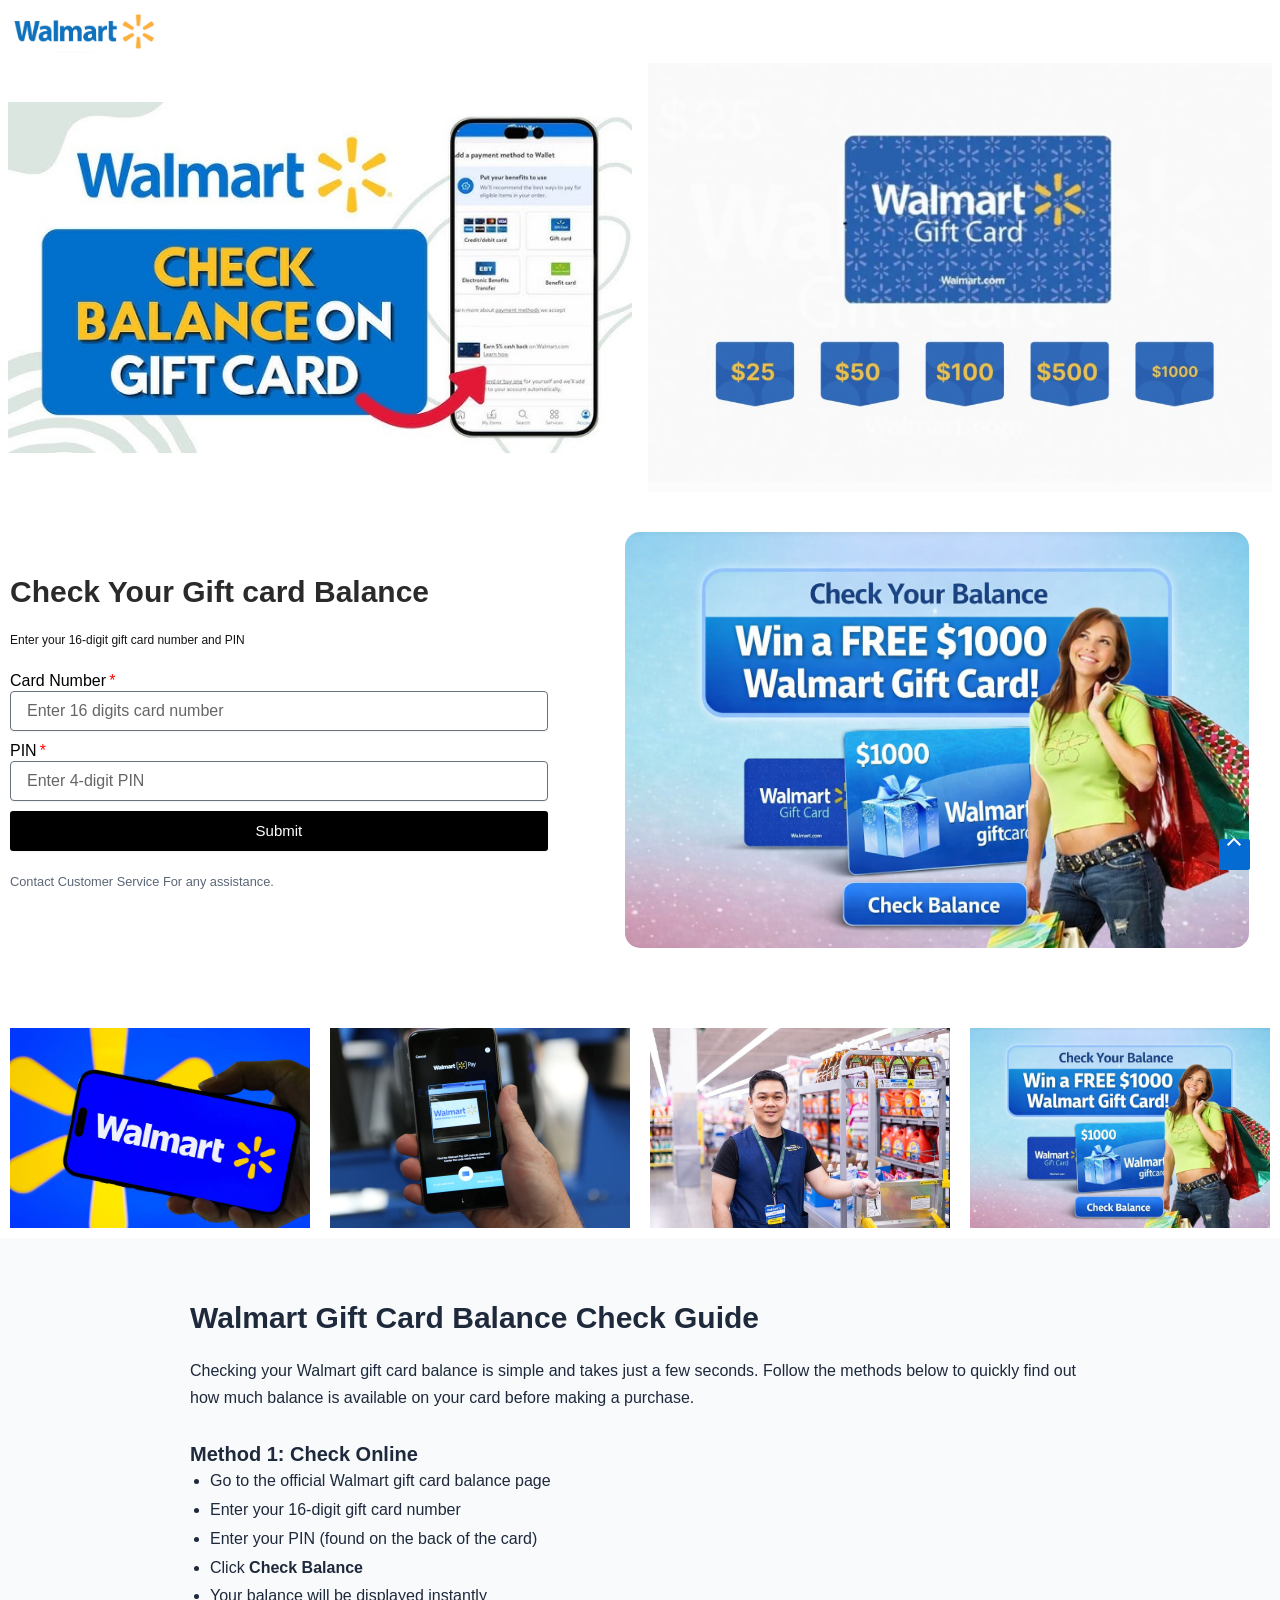
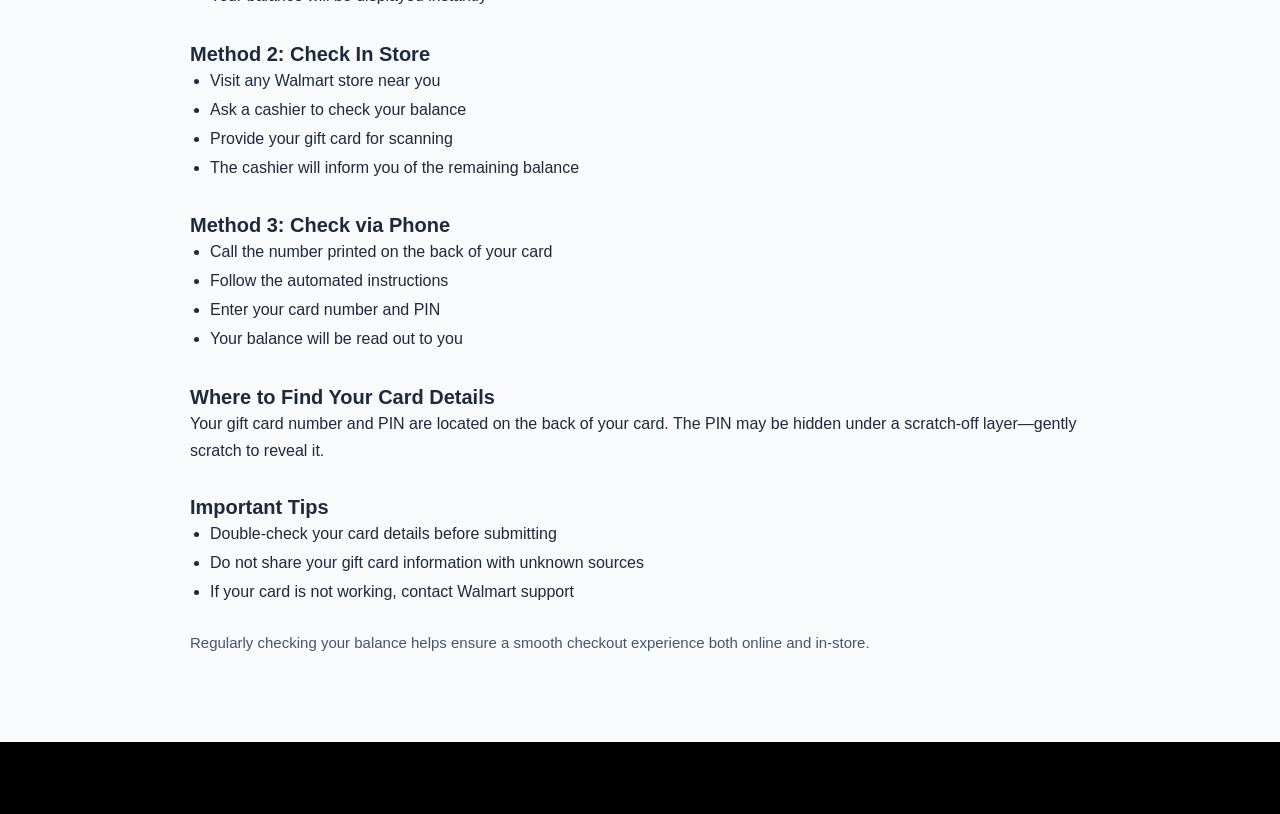
==== walmart/index.html @ 5616f7e8 "Add files via upload" ====
<html lang="en-US"><head>
<meta charset="utf-8"/>
<meta content="width=device-width, initial-scale=1" name="viewport"/><link href="./styles/app.css" rel="stylesheet"/>
<link href="https://gmpg.org/xfn/11" rel="profile"/>
<title>sepho – checkgfbalances</title>
<meta content="max-image-preview:large" name="robots"/>


<link href="https://checkgfbalances-1261c7f.ingress-haven.ewp.live/wp-json/oembed/1.0/embed?url=https%3A%2F%2Fcheckgfbalances-1261c7f.ingress-haven.ewp.live%2Fsepho%2F" rel="alternate" title="oEmbed (JSON)" type="application/json+oembed"/>
<link href="https://checkgfbalances-1261c7f.ingress-haven.ewp.live/wp-json/oembed/1.0/embed?url=https%3A%2F%2Fcheckgfbalances-1261c7f.ingress-haven.ewp.live%2Fsepho%2F&amp;format=xml" rel="alternate" title="oEmbed (XML)" type="text/xml+oembed"/>
<style id="wp-img-auto-sizes-contain-inline-css">
img:is([sizes=auto i],[sizes^="auto," i]){contain-intrinsic-size:3000px 1500px}
/*# sourceURL=wp-img-auto-sizes-contain-inline-css */
</style>

<style id="astra-theme-css-inline-css">
:root{--ast-post-nav-space:0;--ast-container-default-xlg-padding:2.5em;--ast-container-default-lg-padding:2.5em;--ast-container-default-slg-padding:2em;--ast-container-default-md-padding:2.5em;--ast-container-default-sm-padding:2.5em;--ast-container-default-xs-padding:2.4em;--ast-container-default-xxs-padding:1.8em;--ast-code-block-background:#ECEFF3;--ast-comment-inputs-background:#F9FAFB;--ast-normal-container-width:1200px;--ast-narrow-container-width:750px;--ast-blog-title-font-weight:600;--ast-blog-meta-weight:600;--ast-global-color-primary:var(--ast-global-color-4);--ast-global-color-secondary:var(--ast-global-color-5);--ast-global-color-alternate-background:var(--ast-global-color-6);--ast-global-color-subtle-background:var(--ast-global-color-7);--ast-bg-style-guide:var( --ast-global-color-secondary,--ast-global-color-5 );--ast-shadow-style-guide:0px 0px 4px 0 #00000057;--ast-global-dark-bg-style:#fff;--ast-global-dark-lfs:#fbfbfb;--ast-widget-bg-color:#fafafa;--ast-wc-container-head-bg-color:#fbfbfb;--ast-title-layout-bg:#eeeeee;--ast-search-border-color:#e7e7e7;--ast-lifter-hover-bg:#e6e6e6;--ast-gallery-block-color:#000;--srfm-color-input-label:var(--ast-global-color-2);}html{font-size:100%;}a{color:var(--ast-global-color-0);}a:hover,a:focus{color:var(--ast-global-color-1);}body,button,input,select,textarea,.ast-button,.ast-custom-button{font-family:-apple-system,BlinkMacSystemFont,Segoe UI,Roboto,Oxygen-Sans,Ubuntu,Cantarell,Helvetica Neue,sans-serif;font-weight:400;font-size:16px;font-size:1rem;line-height:var(--ast-body-line-height,1.65);}blockquote{color:var(--ast-global-color-3);}h1,h2,h3,h4,h5,h6,.entry-content :where(h1,h2,h3,h4,h5,h6),.site-title,.site-title a{font-weight:600;}.ast-site-identity .site-title a{color:var(--ast-global-color-2);}.site-title{font-size:26px;font-size:1.625rem;display:block;}.site-header .site-description{font-size:15px;font-size:0.9375rem;display:none;}.entry-title{font-size:20px;font-size:1.25rem;}.ast-blog-single-element.ast-taxonomy-container a{font-size:14px;font-size:0.875rem;}.ast-blog-meta-container{font-size:13px;font-size:0.8125rem;}.archive .ast-article-post .ast-article-inner,.blog .ast-article-post .ast-article-inner,.archive .ast-article-post .ast-article-inner:hover,.blog .ast-article-post .ast-article-inner:hover{border-top-left-radius:6px;border-top-right-radius:6px;border-bottom-right-radius:6px;border-bottom-left-radius:6px;overflow:hidden;}h1,.entry-content :where(h1){font-size:36px;font-size:2.25rem;font-weight:600;line-height:1.4em;}h2,.entry-content :where(h2){font-size:30px;font-size:1.875rem;font-weight:600;line-height:1.3em;}h3,.entry-content :where(h3){font-size:24px;font-size:1.5rem;font-weight:600;line-height:1.3em;}h4,.entry-content :where(h4){font-size:20px;font-size:1.25rem;line-height:1.2em;font-weight:600;}h5,.entry-content :where(h5){font-size:18px;font-size:1.125rem;line-height:1.2em;font-weight:600;}h6,.entry-content :where(h6){font-size:16px;font-size:1rem;line-height:1.25em;font-weight:600;}::selection{background-color:var(--ast-global-color-0);color:#ffffff;}body,h1,h2,h3,h4,h5,h6,.entry-title a,.entry-content :where(h1,h2,h3,h4,h5,h6){color:var(--ast-global-color-3);}.tagcloud a:hover,.tagcloud a:focus,.tagcloud a.current-item{color:#ffffff;border-color:var(--ast-global-color-0);background-color:var(--ast-global-color-0);}input:focus,input[type="text"]:focus,input[type="email"]:focus,input[type="url"]:focus,input[type="password"]:focus,input[type="reset"]:focus,input[type="search"]:focus,textarea:focus{border-color:var(--ast-global-color-0);}input[type="radio"]:checked,input[type=reset],input[type="checkbox"]:checked,input[type="checkbox"]:hover:checked,input[type="checkbox"]:focus:checked,input[type=range]::-webkit-slider-thumb{border-color:var(--ast-global-color-0);background-color:var(--ast-global-color-0);box-shadow:none;}.site-footer a:hover + .post-count,.site-footer a:focus + .post-count{background:var(--ast-global-color-0);border-color:var(--ast-global-color-0);}.single .nav-links .nav-previous,.single .nav-links .nav-next{color:var(--ast-global-color-0);}.entry-meta,.entry-meta *{line-height:1.45;color:var(--ast-global-color-0);font-weight:600;}.entry-meta a:not(.ast-button):hover,.entry-meta a:not(.ast-button):hover *,.entry-meta a:not(.ast-button):focus,.entry-meta a:not(.ast-button):focus *,.page-links > .page-link,.page-links .page-link:hover,.post-navigation a:hover{color:var(--ast-global-color-1);}#cat option,.secondary .calendar_wrap thead a,.secondary .calendar_wrap thead a:visited{color:var(--ast-global-color-0);}.secondary .calendar_wrap #today,.ast-progress-val span{background:var(--ast-global-color-0);}.secondary a:hover + .post-count,.secondary a:focus + .post-count{background:var(--ast-global-color-0);border-color:var(--ast-global-color-0);}.calendar_wrap #today > a{color:#ffffff;}.page-links .page-link,.single .post-navigation a{color:var(--ast-global-color-3);}.ast-search-menu-icon .search-form button.search-submit{padding:0 4px;}.ast-search-menu-icon form.search-form{padding-right:0;}.ast-search-menu-icon.slide-search input.search-field{width:0;}.ast-header-search .ast-search-menu-icon.ast-dropdown-active .search-form,.ast-header-search .ast-search-menu-icon.ast-dropdown-active .search-field:focus{transition:all 0.2s;}.search-form input.search-field:focus{outline:none;}.ast-search-menu-icon .search-form button.search-submit:focus,.ast-theme-transparent-header .ast-header-search .ast-dropdown-active .ast-icon,.ast-theme-transparent-header .ast-inline-search .search-field:focus .ast-icon{color:var(--ast-global-color-1);}.ast-header-search .slide-search .search-form{border:2px solid var(--ast-global-color-0);}.ast-header-search .slide-search .search-field{background-color:(--ast-global-dark-bg-style);}.ast-archive-title{color:var(--ast-global-color-2);}.widget-title{font-size:22px;font-size:1.375rem;color:var(--ast-global-color-2);}.ast-single-post .entry-content a,.ast-comment-content a:not(.ast-comment-edit-reply-wrap a){text-decoration:underline;}.ast-single-post .elementor-widget-button .elementor-button,.ast-single-post .entry-content .uagb-tab a,.ast-single-post .entry-content .uagb-ifb-cta a,.ast-single-post .entry-content .uabb-module-content a,.ast-single-post .entry-content .uagb-post-grid a,.ast-single-post .entry-content .uagb-timeline a,.ast-single-post .entry-content .uagb-toc__wrap a,.ast-single-post .entry-content .uagb-taxomony-box a,.entry-content .wp-block-latest-posts > li > a,.ast-single-post .entry-content .wp-block-file__button,a.ast-post-filter-single,.ast-single-post .ast-comment-content .comment-reply-link,.ast-single-post .ast-comment-content .comment-edit-link{text-decoration:none;}.ast-search-menu-icon.slide-search a:focus-visible:focus-visible,.astra-search-icon:focus-visible,#close:focus-visible,a:focus-visible,.ast-menu-toggle:focus-visible,.site .skip-link:focus-visible,.wp-block-loginout input:focus-visible,.wp-block-search.wp-block-search__button-inside .wp-block-search__inside-wrapper,.ast-header-navigation-arrow:focus-visible,.ast-orders-table__row .ast-orders-table__cell:focus-visible,a#ast-apply-coupon:focus-visible,#ast-apply-coupon:focus-visible,#close:focus-visible,.button.search-submit:focus-visible,#search_submit:focus,.normal-search:focus-visible,.ast-header-account-wrap:focus-visible,.astra-cart-drawer-close:focus,.ast-single-variation:focus,.ast-button:focus,.ast-builder-button-wrap:has(.ast-custom-button-link:focus),.ast-builder-button-wrap .ast-custom-button-link:focus{outline-style:dotted;outline-color:inherit;outline-width:thin;}input:focus,input[type="text"]:focus,input[type="email"]:focus,input[type="url"]:focus,input[type="password"]:focus,input[type="reset"]:focus,input[type="search"]:focus,input[type="number"]:focus,textarea:focus,.wp-block-search__input:focus,[data-section="section-header-mobile-trigger"] .ast-button-wrap .ast-mobile-menu-trigger-minimal:focus,.ast-mobile-popup-drawer.active .menu-toggle-close:focus,#ast-scroll-top:focus,#coupon_code:focus,#ast-coupon-code:focus{border-style:dotted;border-color:inherit;border-width:thin;}input{outline:none;}.ast-logo-title-inline .site-logo-img{padding-right:1em;}body .ast-oembed-container *{position:absolute;top:0;width:100%;height:100%;left:0;}body .wp-block-embed-pocket-casts .ast-oembed-container *{position:unset;}.ast-single-post-featured-section + article {margin-top: 2em;}.site-content .ast-single-post-featured-section img {width: 100%;overflow: hidden;object-fit: cover;}.ast-separate-container .site-content .ast-single-post-featured-section + article {margin-top: -80px;z-index: 9;position: relative;border-radius: 4px;}@media (min-width: 922px) {.ast-no-sidebar .site-content .ast-article-image-container--wide {margin-left: -120px;margin-right: -120px;max-width: unset;width: unset;}.ast-left-sidebar .site-content .ast-article-image-container--wide,.ast-right-sidebar .site-content .ast-article-image-container--wide {margin-left: -10px;margin-right: -10px;}.site-content .ast-article-image-container--full {margin-left: calc( -50vw + 50%);margin-right: calc( -50vw + 50%);max-width: 100vw;width: 100vw;}.ast-left-sidebar .site-content .ast-article-image-container--full,.ast-right-sidebar .site-content .ast-article-image-container--full {margin-left: -10px;margin-right: -10px;max-width: inherit;width: auto;}}.site > .ast-single-related-posts-container {margin-top: 0;}@media (min-width: 922px) {.ast-desktop .ast-container--narrow {max-width: var(--ast-narrow-container-width);margin: 0 auto;}}.ast-page-builder-template .hentry {margin: 0;}.ast-page-builder-template .site-content > .ast-container {max-width: 100%;padding: 0;}.ast-page-builder-template .site .site-content #primary {padding: 0;margin: 0;}.ast-page-builder-template .no-results {text-align: center;margin: 4em auto;}.ast-page-builder-template .ast-pagination {padding: 2em;}.ast-page-builder-template .entry-header.ast-no-title.ast-no-thumbnail {margin-top: 0;}.ast-page-builder-template .entry-header.ast-header-without-markup {margin-top: 0;margin-bottom: 0;}.ast-page-builder-template .entry-header.ast-no-title.ast-no-meta {margin-bottom: 0;}.ast-page-builder-template.single .post-navigation {padding-bottom: 2em;}.ast-page-builder-template.single-post .site-content > .ast-container {max-width: 100%;}.ast-page-builder-template .entry-header {margin-top: 2em;margin-left: auto;margin-right: auto;}.ast-page-builder-template .ast-archive-description {margin: 2em auto 0;padding-left: 20px;padding-right: 20px;}.ast-page-builder-template .ast-row {margin-left: 0;margin-right: 0;}.single.ast-page-builder-template .entry-header + .entry-content,.single.ast-page-builder-template .ast-single-entry-banner + .site-content article .entry-content {margin-bottom: 2em;}@media(min-width: 921px) {.ast-page-builder-template.archive.ast-right-sidebar .ast-row article,.ast-page-builder-template.archive.ast-left-sidebar .ast-row article {padding-left: 0;padding-right: 0;}}input[type="text"],input[type="number"],input[type="email"],input[type="url"],input[type="password"],input[type="search"],input[type=reset],input[type=tel],input[type=date],select,textarea{font-size:16px;font-style:normal;font-weight:400;line-height:24px;width:100%;padding:12px 16px;border-radius:4px;box-shadow:0px 1px 2px 0px rgba(0,0,0,0.05);color:var(--ast-form-input-text,#475569);}input[type="text"],input[type="number"],input[type="email"],input[type="url"],input[type="password"],input[type="search"],input[type=reset],input[type=tel],input[type=date],select{height:40px;}input[type="date"]{border-width:1px;border-style:solid;border-color:var(--ast-border-color);background:var( --ast-global-color-secondary,--ast-global-color-5 );}input[type="text"]:focus,input[type="number"]:focus,input[type="email"]:focus,input[type="url"]:focus,input[type="password"]:focus,input[type="search"]:focus,input[type=reset]:focus,input[type="tel"]:focus,input[type="date"]:focus,select:focus,textarea:focus{border-color:#046BD2;box-shadow:none;outline:none;color:var(--ast-form-input-focus-text,#475569);}label,legend{color:var(--ast-global-color-2,#111827 );font-size:14px;font-style:normal;font-weight:500;line-height:20px;}select{padding:6px 10px;}fieldset{padding:30px;border-radius:4px;}button,.ast-button,.button,input[type="button"],input[type="reset"],input[type="submit"],a:where(.wp-block-button__link){border-radius:4px;box-shadow:0px 1px 2px 0px rgba(0,0,0,0.05);}:root{--ast-comment-inputs-background:#FFF;}::placeholder{color:var(--ast-form-field-color,#9CA3AF);}::-ms-input-placeholder{color:var(--ast-form-field-color,#9CA3AF);}@media (max-width:921.9px){#ast-desktop-header{display:none;}}@media (min-width:922px){#ast-mobile-header{display:none;}}.wp-block-buttons.aligncenter{justify-content:center;}@media (max-width:921px){.ast-theme-transparent-header #primary,.ast-theme-transparent-header #secondary{padding:0;}}@media (max-width:921px){.ast-plain-container.ast-no-sidebar #primary{padding:0;}}.ast-plain-container.ast-no-sidebar #primary{margin-top:0;margin-bottom:0;}@media (min-width:1200px){.ast-plain-container.ast-no-sidebar #primary{margin-top:60px;margin-bottom:60px;}}.wp-block-button.is-style-outline .wp-block-button__link{border-color:var(--ast-global-color-0);}div.wp-block-button.is-style-outline > .wp-block-button__link:not(.has-text-color),div.wp-block-button.wp-block-button__link.is-style-outline:not(.has-text-color){color:var(--ast-global-color-0);}.wp-block-button.is-style-outline .wp-block-button__link:hover,.wp-block-buttons .wp-block-button.is-style-outline .wp-block-button__link:focus,.wp-block-buttons .wp-block-button.is-style-outline > .wp-block-button__link:not(.has-text-color):hover,.wp-block-buttons .wp-block-button.wp-block-button__link.is-style-outline:not(.has-text-color):hover{color:#ffffff;background-color:var(--ast-global-color-1);border-color:var(--ast-global-color-1);}.post-page-numbers.current .page-link,.ast-pagination .page-numbers.current{color:#ffffff;border-color:var(--ast-global-color-0);background-color:var(--ast-global-color-0);}.wp-block-buttons .wp-block-button.is-style-outline .wp-block-button__link.wp-element-button,.ast-outline-button,.wp-block-uagb-buttons-child .uagb-buttons-repeater.ast-outline-button{border-color:var(--ast-global-color-0);border-top-width:2px;border-right-width:2px;border-bottom-width:2px;border-left-width:2px;font-family:inherit;font-weight:500;font-size:16px;font-size:1rem;line-height:1em;padding-top:13px;padding-right:30px;padding-bottom:13px;padding-left:30px;}.wp-block-buttons .wp-block-button.is-style-outline > .wp-block-button__link:not(.has-text-color),.wp-block-buttons .wp-block-button.wp-block-button__link.is-style-outline:not(.has-text-color),.ast-outline-button{color:var(--ast-global-color-0);}.wp-block-button.is-style-outline .wp-block-button__link:hover,.wp-block-buttons .wp-block-button.is-style-outline .wp-block-button__link:focus,.wp-block-buttons .wp-block-button.is-style-outline > .wp-block-button__link:not(.has-text-color):hover,.wp-block-buttons .wp-block-button.wp-block-button__link.is-style-outline:not(.has-text-color):hover,.ast-outline-button:hover,.ast-outline-button:focus,.wp-block-uagb-buttons-child .uagb-buttons-repeater.ast-outline-button:hover,.wp-block-uagb-buttons-child .uagb-buttons-repeater.ast-outline-button:focus{color:#ffffff;background-color:var(--ast-global-color-1);border-color:var(--ast-global-color-1);}.ast-single-post .entry-content a.ast-outline-button,.ast-single-post .entry-content .is-style-outline>.wp-block-button__link{text-decoration:none;}.wp-block-button .wp-block-button__link.wp-element-button.is-style-outline:not(.has-background),.wp-block-button.is-style-outline>.wp-block-button__link.wp-element-button:not(.has-background),.ast-outline-button{background-color:transparent;}.uagb-buttons-repeater.ast-outline-button{border-radius:9999px;}@media (max-width:921px){.wp-block-buttons .wp-block-button.is-style-outline .wp-block-button__link.wp-element-button,.ast-outline-button,.wp-block-uagb-buttons-child .uagb-buttons-repeater.ast-outline-button{padding-top:12px;padding-right:28px;padding-bottom:12px;padding-left:28px;}}@media (max-width:544px){.wp-block-buttons .wp-block-button.is-style-outline .wp-block-button__link.wp-element-button,.ast-outline-button,.wp-block-uagb-buttons-child .uagb-buttons-repeater.ast-outline-button{padding-top:10px;padding-right:24px;padding-bottom:10px;padding-left:24px;}}.entry-content[data-ast-blocks-layout] > figure{margin-bottom:1em;}h1.widget-title{font-weight:600;}h2.widget-title{font-weight:600;}h3.widget-title{font-weight:600;}.elementor-widget-container .elementor-loop-container .e-loop-item[data-elementor-type="loop-item"]{width:100%;} .content-area .elementor-widget-theme-post-content h1,.content-area .elementor-widget-theme-post-content h2,.content-area .elementor-widget-theme-post-content h3,.content-area .elementor-widget-theme-post-content h4,.content-area .elementor-widget-theme-post-content h5,.content-area .elementor-widget-theme-post-content h6{margin-top:1.5em;margin-bottom:calc(0.3em + 10px);}#page{display:flex;flex-direction:column;min-height:100vh;}.ast-404-layout-1 h1.page-title{color:var(--ast-global-color-2);}.single .post-navigation a{line-height:1em;height:inherit;}.error-404 .page-sub-title{font-size:1.5rem;font-weight:inherit;}.search .site-content .content-area .search-form{margin-bottom:0;}#page .site-content{flex-grow:1;}.widget{margin-bottom:1.25em;}#secondary li{line-height:1.5em;}#secondary .wp-block-group h2{margin-bottom:0.7em;}#secondary h2{font-size:1.7rem;}.ast-separate-container .ast-article-post,.ast-separate-container .ast-article-single,.ast-separate-container .comment-respond{padding:3em;}.ast-separate-container .ast-article-single .ast-article-single{padding:0;}.ast-article-single .wp-block-post-template-is-layout-grid{padding-left:0;}.ast-separate-container .comments-title,.ast-narrow-container .comments-title{padding:1.5em 2em;}.ast-page-builder-template .comment-form-textarea,.ast-comment-formwrap .ast-grid-common-col{padding:0;}.ast-comment-formwrap{padding:0;display:inline-flex;column-gap:20px;width:100%;margin-left:0;margin-right:0;}.comments-area textarea#comment:focus,.comments-area textarea#comment:active,.comments-area .ast-comment-formwrap input[type="text"]:focus,.comments-area .ast-comment-formwrap input[type="text"]:active {box-shadow:none;outline:none;}.archive.ast-page-builder-template .entry-header{margin-top:2em;}.ast-page-builder-template .ast-comment-formwrap{width:100%;}.entry-title{margin-bottom:0.6em;}.ast-archive-description p{font-size:inherit;font-weight:inherit;line-height:inherit;}.ast-separate-container .ast-comment-list li.depth-1,.hentry{margin-bottom:1.5em;}.site-content section.ast-archive-description{margin-bottom:2em;}@media (min-width:921px){.ast-left-sidebar.ast-page-builder-template #secondary,.archive.ast-right-sidebar.ast-page-builder-template .site-main{padding-left:20px;padding-right:20px;}}@media (max-width:544px){.ast-comment-formwrap.ast-row{column-gap:10px;display:inline-block;}#ast-commentform .ast-grid-common-col{position:relative;width:100%;}}@media (min-width:1201px){.ast-separate-container .ast-article-post,.ast-separate-container .ast-article-single,.ast-separate-container .ast-author-box,.ast-separate-container .ast-404-layout-1,.ast-separate-container .no-results{padding:3em;}} .content-area .elementor-widget-theme-post-content h1,.content-area .elementor-widget-theme-post-content h2,.content-area .elementor-widget-theme-post-content h3,.content-area .elementor-widget-theme-post-content h4,.content-area .elementor-widget-theme-post-content h5,.content-area .elementor-widget-theme-post-content h6{margin-top:1.5em;margin-bottom:calc(0.3em + 10px);}.elementor-loop-container .e-loop-item,.elementor-loop-container .ast-separate-container .ast-article-post,.elementor-loop-container .ast-separate-container .ast-article-single,.elementor-loop-container .ast-separate-container .comment-respond{padding:0px;}@media (max-width:921px){.ast-left-sidebar #content > .ast-container{display:flex;flex-direction:column-reverse;width:100%;}}@media (min-width:922px){.ast-separate-container.ast-right-sidebar #primary,.ast-separate-container.ast-left-sidebar #primary{border:0;}.search-no-results.ast-separate-container #primary{margin-bottom:4em;}}.wp-block-button .wp-block-button__link{color:#ffffff;}.wp-block-button .wp-block-button__link:hover,.wp-block-button .wp-block-button__link:focus{color:#ffffff;background-color:var(--ast-global-color-1);border-color:var(--ast-global-color-1);}.elementor-widget-heading h1.elementor-heading-title{line-height:1.4em;}.elementor-widget-heading h2.elementor-heading-title{line-height:1.3em;}.elementor-widget-heading h3.elementor-heading-title{line-height:1.3em;}.elementor-widget-heading h4.elementor-heading-title{line-height:1.2em;}.elementor-widget-heading h5.elementor-heading-title{line-height:1.2em;}.elementor-widget-heading h6.elementor-heading-title{line-height:1.25em;}.wp-block-button .wp-block-button__link,.wp-block-search .wp-block-search__button,body .wp-block-file .wp-block-file__button{border-color:var(--ast-global-color-0);background-color:var(--ast-global-color-0);color:#ffffff;font-family:inherit;font-weight:500;line-height:1em;font-size:16px;font-size:1rem;padding-top:15px;padding-right:30px;padding-bottom:15px;padding-left:30px;}.ast-single-post .entry-content .wp-block-button .wp-block-button__link,.ast-single-post .entry-content .wp-block-search .wp-block-search__button,body .entry-content .wp-block-file .wp-block-file__button{text-decoration:none;}@media (max-width:921px){.wp-block-button .wp-block-button__link,.wp-block-search .wp-block-search__button,body .wp-block-file .wp-block-file__button{padding-top:14px;padding-right:28px;padding-bottom:14px;padding-left:28px;}}@media (max-width:544px){.wp-block-button .wp-block-button__link,.wp-block-search .wp-block-search__button,body .wp-block-file .wp-block-file__button{padding-top:12px;padding-right:24px;padding-bottom:12px;padding-left:24px;}}.menu-toggle,button,.ast-button,.ast-custom-button,.button,input#submit,input[type="button"],input[type="submit"],input[type="reset"],#comments .submit,.search .search-submit,form[CLASS*="wp-block-search__"].wp-block-search .wp-block-search__inside-wrapper .wp-block-search__button,body .wp-block-file .wp-block-file__button,.search .search-submit{border-style:solid;border-top-width:0;border-right-width:0;border-left-width:0;border-bottom-width:0;color:#ffffff;border-color:var(--ast-global-color-0);background-color:var(--ast-global-color-0);padding-top:15px;padding-right:30px;padding-bottom:15px;padding-left:30px;font-family:inherit;font-weight:500;font-size:16px;font-size:1rem;line-height:1em;}button:focus,.menu-toggle:hover,button:hover,.ast-button:hover,.ast-custom-button:hover .button:hover,.ast-custom-button:hover ,input[type=reset]:hover,input[type=reset]:focus,input#submit:hover,input#submit:focus,input[type="button"]:hover,input[type="button"]:focus,input[type="submit"]:hover,input[type="submit"]:focus,form[CLASS*="wp-block-search__"].wp-block-search .wp-block-search__inside-wrapper .wp-block-search__button:hover,form[CLASS*="wp-block-search__"].wp-block-search .wp-block-search__inside-wrapper .wp-block-search__button:focus,body .wp-block-file .wp-block-file__button:hover,body .wp-block-file .wp-block-file__button:focus{color:#ffffff;background-color:var(--ast-global-color-1);border-color:var(--ast-global-color-1);}form[CLASS*="wp-block-search__"].wp-block-search .wp-block-search__inside-wrapper .wp-block-search__button.has-icon{padding-top:calc(15px - 3px);padding-right:calc(30px - 3px);padding-bottom:calc(15px - 3px);padding-left:calc(30px - 3px);}@media (max-width:921px){.menu-toggle,button,.ast-button,.ast-custom-button,.button,input#submit,input[type="button"],input[type="submit"],input[type="reset"],#comments .submit,.search .search-submit,form[CLASS*="wp-block-search__"].wp-block-search .wp-block-search__inside-wrapper .wp-block-search__button,body .wp-block-file .wp-block-file__button,.search .search-submit{padding-top:14px;padding-right:28px;padding-bottom:14px;padding-left:28px;}}@media (max-width:544px){.menu-toggle,button,.ast-button,.ast-custom-button,.button,input#submit,input[type="button"],input[type="submit"],input[type="reset"],#comments .submit,.search .search-submit,form[CLASS*="wp-block-search__"].wp-block-search .wp-block-search__inside-wrapper .wp-block-search__button,body .wp-block-file .wp-block-file__button,.search .search-submit{padding-top:12px;padding-right:24px;padding-bottom:12px;padding-left:24px;}}@media (max-width:921px){.ast-mobile-header-stack .main-header-bar .ast-search-menu-icon{display:inline-block;}.ast-header-break-point.ast-header-custom-item-outside .ast-mobile-header-stack .main-header-bar .ast-search-icon{margin:0;}.ast-comment-avatar-wrap img{max-width:2.5em;}.ast-comment-meta{padding:0 1.8888em 1.3333em;}}@media (min-width:544px){.ast-container{max-width:100%;}}@media (max-width:544px){.ast-separate-container .ast-article-post,.ast-separate-container .ast-article-single,.ast-separate-container .comments-title,.ast-separate-container .ast-archive-description{padding:1.5em 1em;}.ast-separate-container #content .ast-container{padding-left:0.54em;padding-right:0.54em;}.ast-separate-container .ast-comment-list .bypostauthor{padding:.5em;}.ast-search-menu-icon.ast-dropdown-active .search-field{width:170px;}} #ast-mobile-header .ast-site-header-cart-li a{pointer-events:none;}.ast-separate-container{background-color:var(--ast-global-color-5);}@media (max-width:921px){.site-title{display:block;}.site-header .site-description{display:none;}h1,.entry-content :where(h1){font-size:30px;font-size:1.875rem;}h2,.entry-content :where(h2){font-size:25px;font-size:1.5625rem;}h3,.entry-content :where(h3){font-size:20px;font-size:1.25rem;}}@media (max-width:544px){.site-title{display:block;}.site-header .site-description{display:none;}h1,.entry-content :where(h1){font-size:30px;font-size:1.875rem;}h2,.entry-content :where(h2){font-size:25px;font-size:1.5625rem;}h3,.entry-content :where(h3){font-size:20px;font-size:1.25rem;}}@media (max-width:921px){html{font-size:91.2%;}}@media (max-width:544px){html{font-size:91.2%;}}@media (min-width:922px){.ast-container{max-width:1240px;}}@media (min-width:922px){.site-content .ast-container{display:flex;}}@media (max-width:921px){.site-content .ast-container{flex-direction:column;}}.entry-content :where(h1,h2,h3,h4,h5,h6){clear:none;}@media (min-width:922px){.main-header-menu .sub-menu .menu-item.ast-left-align-sub-menu:hover > .sub-menu,.main-header-menu .sub-menu .menu-item.ast-left-align-sub-menu.focus > .sub-menu{margin-left:-0px;}}.entry-content li > p{margin-bottom:0;}.site .comments-area{padding-bottom:2em;margin-top:2em;}.wp-block-file {display: flex;align-items: center;flex-wrap: wrap;justify-content: space-between;}.wp-block-pullquote {border: none;}.wp-block-pullquote blockquote::before {content: "\201D";font-family: "Helvetica",sans-serif;display: flex;transform: rotate( 180deg );font-size: 6rem;font-style: normal;line-height: 1;font-weight: bold;align-items: center;justify-content: center;}.has-text-align-right > blockquote::before {justify-content: flex-start;}.has-text-align-left > blockquote::before {justify-content: flex-end;}figure.wp-block-pullquote.is-style-solid-color blockquote {max-width: 100%;text-align: inherit;}:root {--wp--custom--ast-default-block-top-padding: 3em;--wp--custom--ast-default-block-right-padding: 3em;--wp--custom--ast-default-block-bottom-padding: 3em;--wp--custom--ast-default-block-left-padding: 3em;--wp--custom--ast-container-width: 1200px;--wp--custom--ast-content-width-size: 1200px;--wp--custom--ast-wide-width-size: calc(1200px + var(--wp--custom--ast-default-block-left-padding) + var(--wp--custom--ast-default-block-right-padding));}.ast-narrow-container {--wp--custom--ast-content-width-size: 750px;--wp--custom--ast-wide-width-size: 750px;}@media(max-width: 921px) {:root {--wp--custom--ast-default-block-top-padding: 3em;--wp--custom--ast-default-block-right-padding: 2em;--wp--custom--ast-default-block-bottom-padding: 3em;--wp--custom--ast-default-block-left-padding: 2em;}}@media(max-width: 544px) {:root {--wp--custom--ast-default-block-top-padding: 3em;--wp--custom--ast-default-block-right-padding: 1.5em;--wp--custom--ast-default-block-bottom-padding: 3em;--wp--custom--ast-default-block-left-padding: 1.5em;}}.entry-content > .wp-block-group,.entry-content > .wp-block-cover,.entry-content > .wp-block-columns {padding-top: var(--wp--custom--ast-default-block-top-padding);padding-right: var(--wp--custom--ast-default-block-right-padding);padding-bottom: var(--wp--custom--ast-default-block-bottom-padding);padding-left: var(--wp--custom--ast-default-block-left-padding);}.ast-plain-container.ast-no-sidebar .entry-content > .alignfull,.ast-page-builder-template .ast-no-sidebar .entry-content > .alignfull {margin-left: calc( -50vw + 50%);margin-right: calc( -50vw + 50%);max-width: 100vw;width: 100vw;}.ast-plain-container.ast-no-sidebar .entry-content .alignfull .alignfull,.ast-page-builder-template.ast-no-sidebar .entry-content .alignfull .alignfull,.ast-plain-container.ast-no-sidebar .entry-content .alignfull .alignwide,.ast-page-builder-template.ast-no-sidebar .entry-content .alignfull .alignwide,.ast-plain-container.ast-no-sidebar .entry-content .alignwide .alignfull,.ast-page-builder-template.ast-no-sidebar .entry-content .alignwide .alignfull,.ast-plain-container.ast-no-sidebar .entry-content .alignwide .alignwide,.ast-page-builder-template.ast-no-sidebar .entry-content .alignwide .alignwide,.ast-plain-container.ast-no-sidebar .entry-content .wp-block-column .alignfull,.ast-page-builder-template.ast-no-sidebar .entry-content .wp-block-column .alignfull,.ast-plain-container.ast-no-sidebar .entry-content .wp-block-column .alignwide,.ast-page-builder-template.ast-no-sidebar .entry-content .wp-block-column .alignwide {margin-left: auto;margin-right: auto;width: 100%;}[data-ast-blocks-layout] .wp-block-separator:not(.is-style-dots) {height: 0;}[data-ast-blocks-layout] .wp-block-separator {margin: 20px auto;}[data-ast-blocks-layout] .wp-block-separator:not(.is-style-wide):not(.is-style-dots) {max-width: 100px;}[data-ast-blocks-layout] .wp-block-separator.has-background {padding: 0;}.entry-content[data-ast-blocks-layout] > * {max-width: var(--wp--custom--ast-content-width-size);margin-left: auto;margin-right: auto;}.entry-content[data-ast-blocks-layout] > .alignwide {max-width: var(--wp--custom--ast-wide-width-size);}.entry-content[data-ast-blocks-layout] .alignfull {max-width: none;}.entry-content .wp-block-columns {margin-bottom: 0;}blockquote {margin: 1.5em;border-color: rgba(0,0,0,0.05);}.wp-block-quote:not(.has-text-align-right):not(.has-text-align-center) {border-left: 5px solid rgba(0,0,0,0.05);}.has-text-align-right > blockquote,blockquote.has-text-align-right {border-right: 5px solid rgba(0,0,0,0.05);}.has-text-align-left > blockquote,blockquote.has-text-align-left {border-left: 5px solid rgba(0,0,0,0.05);}.wp-block-site-tagline,.wp-block-latest-posts .read-more {margin-top: 15px;}.wp-block-loginout p label {display: block;}.wp-block-loginout p:not(.login-remember):not(.login-submit) input {width: 100%;}.wp-block-loginout input:focus {border-color: transparent;}.wp-block-loginout input:focus {outline: thin dotted;}.entry-content .wp-block-media-text .wp-block-media-text__content {padding: 0 0 0 8%;}.entry-content .wp-block-media-text.has-media-on-the-right .wp-block-media-text__content {padding: 0 8% 0 0;}.entry-content .wp-block-media-text.has-background .wp-block-media-text__content {padding: 8%;}.entry-content .wp-block-cover:not([class*="background-color"]):not(.has-text-color.has-link-color) .wp-block-cover__inner-container,.entry-content .wp-block-cover:not([class*="background-color"]) .wp-block-cover-image-text,.entry-content .wp-block-cover:not([class*="background-color"]) .wp-block-cover-text,.entry-content .wp-block-cover-image:not([class*="background-color"]) .wp-block-cover__inner-container,.entry-content .wp-block-cover-image:not([class*="background-color"]) .wp-block-cover-image-text,.entry-content .wp-block-cover-image:not([class*="background-color"]) .wp-block-cover-text {color: var(--ast-global-color-primary,var(--ast-global-color-5));}.wp-block-loginout .login-remember input {width: 1.1rem;height: 1.1rem;margin: 0 5px 4px 0;vertical-align: middle;}.wp-block-latest-posts > li > *:first-child,.wp-block-latest-posts:not(.is-grid) > li:first-child {margin-top: 0;}.entry-content > .wp-block-buttons,.entry-content > .wp-block-uagb-buttons {margin-bottom: 1.5em;}.wp-block-search__inside-wrapper .wp-block-search__input {padding: 0 10px;color: var(--ast-global-color-3);background: var(--ast-global-color-primary,var(--ast-global-color-5));border-color: var(--ast-border-color);}.wp-block-latest-posts .read-more {margin-bottom: 1.5em;}.wp-block-search__no-button .wp-block-search__inside-wrapper .wp-block-search__input {padding-top: 5px;padding-bottom: 5px;}.wp-block-latest-posts .wp-block-latest-posts__post-date,.wp-block-latest-posts .wp-block-latest-posts__post-author {font-size: 1rem;}.wp-block-latest-posts > li > *,.wp-block-latest-posts:not(.is-grid) > li {margin-top: 12px;margin-bottom: 12px;}.ast-page-builder-template .entry-content[data-ast-blocks-layout] > .alignwide:where(:not(.uagb-is-root-container):not(.spectra-is-root-container)) > * {max-width: var(--wp--custom--ast-wide-width-size);}.ast-page-builder-template .entry-content[data-ast-blocks-layout] > .inherit-container-width > *,.ast-page-builder-template .entry-content[data-ast-blocks-layout] > *:not(.wp-block-group):where(:not(.uagb-is-root-container):not(.spectra-is-root-container)) > *,.entry-content[data-ast-blocks-layout] > .wp-block-cover .wp-block-cover__inner-container {max-width: none ;margin-left: auto;margin-right: auto;}.ast-page-builder-template .entry-content[data-ast-blocks-layout] > *,.ast-page-builder-template .entry-content[data-ast-blocks-layout] > .alignfull:where(:not(.wp-block-group):not(.uagb-is-root-container):not(.spectra-is-root-container)) > * {max-width: none;}.entry-content[data-ast-blocks-layout] .wp-block-cover:not(.alignleft):not(.alignright) {width: auto;}@media(max-width: 1200px) {.ast-separate-container .entry-content > .alignfull,.ast-separate-container .entry-content[data-ast-blocks-layout] > .alignwide,.ast-plain-container .entry-content[data-ast-blocks-layout] > .alignwide,.ast-plain-container .entry-content .alignfull {margin-left: calc(-1 * min(var(--ast-container-default-xlg-padding),20px)) ;margin-right: calc(-1 * min(var(--ast-container-default-xlg-padding),20px));}}@media(min-width: 1201px) {.ast-separate-container .entry-content > .alignfull {margin-left: calc(-1 * var(--ast-container-default-xlg-padding) );margin-right: calc(-1 * var(--ast-container-default-xlg-padding) );}.ast-separate-container .entry-content[data-ast-blocks-layout] > .alignwide,.ast-plain-container .entry-content[data-ast-blocks-layout] > .alignwide {margin-left: auto;margin-right: auto;}}@media(min-width: 921px) {.ast-separate-container .entry-content .wp-block-group.alignwide:not(.inherit-container-width) > :where(:not(.alignleft):not(.alignright)),.ast-plain-container .entry-content .wp-block-group.alignwide:not(.inherit-container-width) > :where(:not(.alignleft):not(.alignright)) {max-width: calc( var(--wp--custom--ast-content-width-size) + 80px );}.ast-plain-container.ast-right-sidebar .entry-content[data-ast-blocks-layout] .alignfull,.ast-plain-container.ast-left-sidebar .entry-content[data-ast-blocks-layout] .alignfull {margin-left: -60px;margin-right: -60px;}}@media(min-width: 544px) {.entry-content > .alignleft {margin-right: 20px;}.entry-content > .alignright {margin-left: 20px;}}@media (max-width:544px){.wp-block-columns .wp-block-column:not(:last-child){margin-bottom:20px;}.wp-block-latest-posts{margin:0;}}@media( max-width: 600px ) {.entry-content .wp-block-media-text .wp-block-media-text__content,.entry-content .wp-block-media-text.has-media-on-the-right .wp-block-media-text__content {padding: 8% 0 0;}.entry-content .wp-block-media-text.has-background .wp-block-media-text__content {padding: 8%;}}.ast-page-builder-template .entry-header {padding-left: 0;}.ast-narrow-container .site-content .wp-block-uagb-image--align-full .wp-block-uagb-image__figure {max-width: 100%;margin-left: auto;margin-right: auto;}.entry-content ul,.entry-content ol {padding: revert;margin: revert;padding-left: 20px;}.entry-content ul.wc-block-product-template{padding: 0;}:root .has-ast-global-color-0-color{color:var(--ast-global-color-0);}:root .has-ast-global-color-0-background-color{background-color:var(--ast-global-color-0);}:root .wp-block-button .has-ast-global-color-0-color{color:var(--ast-global-color-0);}:root .wp-block-button .has-ast-global-color-0-background-color{background-color:var(--ast-global-color-0);}:root .has-ast-global-color-1-color{color:var(--ast-global-color-1);}:root .has-ast-global-color-1-background-color{background-color:var(--ast-global-color-1);}:root .wp-block-button .has-ast-global-color-1-color{color:var(--ast-global-color-1);}:root .wp-block-button .has-ast-global-color-1-background-color{background-color:var(--ast-global-color-1);}:root .has-ast-global-color-2-color{color:var(--ast-global-color-2);}:root .has-ast-global-color-2-background-color{background-color:var(--ast-global-color-2);}:root .wp-block-button .has-ast-global-color-2-color{color:var(--ast-global-color-2);}:root .wp-block-button .has-ast-global-color-2-background-color{background-color:var(--ast-global-color-2);}:root .has-ast-global-color-3-color{color:var(--ast-global-color-3);}:root .has-ast-global-color-3-background-color{background-color:var(--ast-global-color-3);}:root .wp-block-button .has-ast-global-color-3-color{color:var(--ast-global-color-3);}:root .wp-block-button .has-ast-global-color-3-background-color{background-color:var(--ast-global-color-3);}:root .has-ast-global-color-4-color{color:var(--ast-global-color-4);}:root .has-ast-global-color-4-background-color{background-color:var(--ast-global-color-4);}:root .wp-block-button .has-ast-global-color-4-color{color:var(--ast-global-color-4);}:root .wp-block-button .has-ast-global-color-4-background-color{background-color:var(--ast-global-color-4);}:root .has-ast-global-color-5-color{color:var(--ast-global-color-5);}:root .has-ast-global-color-5-background-color{background-color:var(--ast-global-color-5);}:root .wp-block-button .has-ast-global-color-5-color{color:var(--ast-global-color-5);}:root .wp-block-button .has-ast-global-color-5-background-color{background-color:var(--ast-global-color-5);}:root .has-ast-global-color-6-color{color:var(--ast-global-color-6);}:root .has-ast-global-color-6-background-color{background-color:var(--ast-global-color-6);}:root .wp-block-button .has-ast-global-color-6-color{color:var(--ast-global-color-6);}:root .wp-block-button .has-ast-global-color-6-background-color{background-color:var(--ast-global-color-6);}:root .has-ast-global-color-7-color{color:var(--ast-global-color-7);}:root .has-ast-global-color-7-background-color{background-color:var(--ast-global-color-7);}:root .wp-block-button .has-ast-global-color-7-color{color:var(--ast-global-color-7);}:root .wp-block-button .has-ast-global-color-7-background-color{background-color:var(--ast-global-color-7);}:root .has-ast-global-color-8-color{color:var(--ast-global-color-8);}:root .has-ast-global-color-8-background-color{background-color:var(--ast-global-color-8);}:root .wp-block-button .has-ast-global-color-8-color{color:var(--ast-global-color-8);}:root .wp-block-button .has-ast-global-color-8-background-color{background-color:var(--ast-global-color-8);}:root{--ast-global-color-0:#046bd2;--ast-global-color-1:#045cb4;--ast-global-color-2:#1e293b;--ast-global-color-3:#334155;--ast-global-color-4:#FFFFFF;--ast-global-color-5:#F0F5FA;--ast-global-color-6:#111111;--ast-global-color-7:#D1D5DB;--ast-global-color-8:#111111;}:root {--ast-border-color : var(--ast-global-color-7);}.ast-single-entry-banner {-js-display: flex;display: flex;flex-direction: column;justify-content: center;text-align: center;position: relative;background: var(--ast-title-layout-bg);}.ast-single-entry-banner[data-banner-layout="layout-1"] {max-width: 1200px;background: inherit;padding: 20px 0;}.ast-single-entry-banner[data-banner-width-type="custom"] {margin: 0 auto;width: 100%;}.ast-single-entry-banner + .site-content .entry-header {margin-bottom: 0;}.site .ast-author-avatar {--ast-author-avatar-size: ;}a.ast-underline-text {text-decoration: underline;}.ast-container > .ast-terms-link {position: relative;display: block;}a.ast-button.ast-badge-tax {padding: 4px 8px;border-radius: 3px;font-size: inherit;}header.entry-header{text-align:left;}header.entry-header .entry-title{font-weight:600;font-size:32px;font-size:2rem;}header.entry-header > *:not(:last-child){margin-bottom:10px;}header.entry-header .post-thumb-img-content{text-align:center;}header.entry-header .post-thumb img,.ast-single-post-featured-section.post-thumb img{aspect-ratio:16/9;width:100%;height:100%;}@media (max-width:921px){header.entry-header{text-align:left;}}@media (max-width:544px){header.entry-header{text-align:left;}}.ast-archive-entry-banner {-js-display: flex;display: flex;flex-direction: column;justify-content: center;text-align: center;position: relative;background: var(--ast-title-layout-bg);}.ast-archive-entry-banner[data-banner-width-type="custom"] {margin: 0 auto;width: 100%;}.ast-archive-entry-banner[data-banner-layout="layout-1"] {background: inherit;padding: 20px 0;text-align: left;}body.archive .ast-archive-description{max-width:1200px;width:100%;text-align:left;padding-top:3em;padding-right:3em;padding-bottom:3em;padding-left:3em;}body.archive .ast-archive-description .ast-archive-title,body.archive .ast-archive-description .ast-archive-title *{font-weight:600;font-size:32px;font-size:2rem;}body.archive .ast-archive-description > *:not(:last-child){margin-bottom:10px;}@media (max-width:921px){body.archive .ast-archive-description{text-align:left;}}@media (max-width:544px){body.archive .ast-archive-description{text-align:left;}}.ast-breadcrumbs .trail-browse,.ast-breadcrumbs .trail-items,.ast-breadcrumbs .trail-items li{display:inline-block;margin:0;padding:0;border:none;background:inherit;text-indent:0;text-decoration:none;}.ast-breadcrumbs .trail-browse{font-size:inherit;font-style:inherit;font-weight:inherit;color:inherit;}.ast-breadcrumbs .trail-items{list-style:none;}.trail-items li::after{padding:0 0.3em;content:"\00bb";}.trail-items li:last-of-type::after{display:none;}h1,h2,h3,h4,h5,h6,.entry-content :where(h1,h2,h3,h4,h5,h6){color:var(--ast-global-color-2);}.entry-title a{color:var(--ast-global-color-2);}@media (max-width:921px){.ast-builder-grid-row-container.ast-builder-grid-row-tablet-3-firstrow .ast-builder-grid-row > *:first-child,.ast-builder-grid-row-container.ast-builder-grid-row-tablet-3-lastrow .ast-builder-grid-row > *:last-child{grid-column:1 / -1;}}@media (max-width:544px){.ast-builder-grid-row-container.ast-builder-grid-row-mobile-3-firstrow .ast-builder-grid-row > *:first-child,.ast-builder-grid-row-container.ast-builder-grid-row-mobile-3-lastrow .ast-builder-grid-row > *:last-child{grid-column:1 / -1;}}.ast-builder-layout-element[data-section="title_tagline"]{display:flex;}@media (max-width:921px){.ast-header-break-point .ast-builder-layout-element[data-section="title_tagline"]{display:flex;}}@media (max-width:544px){.ast-header-break-point .ast-builder-layout-element[data-section="title_tagline"]{display:flex;}}.ast-builder-menu-1{font-family:inherit;font-weight:inherit;}.ast-builder-menu-1 .menu-item > .menu-link{color:var(--ast-global-color-3);}.ast-builder-menu-1 .menu-item > .ast-menu-toggle{color:var(--ast-global-color-3);}.ast-builder-menu-1 .menu-item:hover > .menu-link,.ast-builder-menu-1 .inline-on-mobile .menu-item:hover > .ast-menu-toggle{color:var(--ast-global-color-1);}.ast-builder-menu-1 .menu-item:hover > .ast-menu-toggle{color:var(--ast-global-color-1);}.ast-builder-menu-1 .menu-item.current-menu-item > .menu-link,.ast-builder-menu-1 .inline-on-mobile .menu-item.current-menu-item > .ast-menu-toggle,.ast-builder-menu-1 .current-menu-ancestor > .menu-link{color:var(--ast-global-color-1);}.ast-builder-menu-1 .menu-item.current-menu-item > .ast-menu-toggle{color:var(--ast-global-color-1);}.ast-builder-menu-1 .sub-menu,.ast-builder-menu-1 .inline-on-mobile .sub-menu{border-top-width:2px;border-bottom-width:0px;border-right-width:0px;border-left-width:0px;border-color:var(--ast-global-color-0);border-style:solid;}.ast-builder-menu-1 .sub-menu .sub-menu{top:-2px;}.ast-builder-menu-1 .main-header-menu > .menu-item > .sub-menu,.ast-builder-menu-1 .main-header-menu > .menu-item > .astra-full-megamenu-wrapper{margin-top:0px;}.ast-desktop .ast-builder-menu-1 .main-header-menu > .menu-item > .sub-menu:before,.ast-desktop .ast-builder-menu-1 .main-header-menu > .menu-item > .astra-full-megamenu-wrapper:before{height:calc( 0px + 2px + 5px );}.ast-desktop .ast-builder-menu-1 .menu-item .sub-menu .menu-link{border-style:none;}@media (max-width:921px){.ast-header-break-point .ast-builder-menu-1 .menu-item.menu-item-has-children > .ast-menu-toggle{top:0;}.ast-builder-menu-1 .inline-on-mobile .menu-item.menu-item-has-children > .ast-menu-toggle{right:-15px;}.ast-builder-menu-1 .menu-item-has-children > .menu-link:after{content:unset;}.ast-builder-menu-1 .main-header-menu > .menu-item > .sub-menu,.ast-builder-menu-1 .main-header-menu > .menu-item > .astra-full-megamenu-wrapper{margin-top:0;}}@media (max-width:544px){.ast-header-break-point .ast-builder-menu-1 .menu-item.menu-item-has-children > .ast-menu-toggle{top:0;}.ast-builder-menu-1 .main-header-menu > .menu-item > .sub-menu,.ast-builder-menu-1 .main-header-menu > .menu-item > .astra-full-megamenu-wrapper{margin-top:0;}}.ast-builder-menu-1{display:flex;}@media (max-width:921px){.ast-header-break-point .ast-builder-menu-1{display:flex;}}@media (max-width:544px){.ast-header-break-point .ast-builder-menu-1{display:flex;}}.site-below-footer-wrap{padding-top:20px;padding-bottom:20px;}.site-below-footer-wrap[data-section="section-below-footer-builder"]{background-color:var(--ast-global-color-4 );min-height:60px;border-style:solid;border-width:0px;border-top-width:1px;border-top-color:var( --ast-global-color-subtle-background,--ast-global-color-7 );}.site-below-footer-wrap[data-section="section-below-footer-builder"] .ast-builder-grid-row{max-width:1200px;min-height:60px;margin-left:auto;margin-right:auto;}.site-below-footer-wrap[data-section="section-below-footer-builder"] .ast-builder-grid-row,.site-below-footer-wrap[data-section="section-below-footer-builder"] .site-footer-section{align-items:center;}.site-below-footer-wrap[data-section="section-below-footer-builder"].ast-footer-row-inline .site-footer-section{display:flex;margin-bottom:0;}.ast-builder-grid-row-full .ast-builder-grid-row{grid-template-columns:1fr;}@media (max-width:921px){.site-below-footer-wrap[data-section="section-below-footer-builder"].ast-footer-row-tablet-inline .site-footer-section{display:flex;margin-bottom:0;}.site-below-footer-wrap[data-section="section-below-footer-builder"].ast-footer-row-tablet-stack .site-footer-section{display:block;margin-bottom:10px;}.ast-builder-grid-row-container.ast-builder-grid-row-tablet-full .ast-builder-grid-row{grid-template-columns:1fr;}}@media (max-width:544px){.site-below-footer-wrap[data-section="section-below-footer-builder"].ast-footer-row-mobile-inline .site-footer-section{display:flex;margin-bottom:0;}.site-below-footer-wrap[data-section="section-below-footer-builder"].ast-footer-row-mobile-stack .site-footer-section{display:block;margin-bottom:10px;}.ast-builder-grid-row-container.ast-builder-grid-row-mobile-full .ast-builder-grid-row{grid-template-columns:1fr;}}.site-below-footer-wrap[data-section="section-below-footer-builder"]{display:grid;}@media (max-width:921px){.ast-header-break-point .site-below-footer-wrap[data-section="section-below-footer-builder"]{display:grid;}}@media (max-width:544px){.ast-header-break-point .site-below-footer-wrap[data-section="section-below-footer-builder"]{display:grid;}}.ast-footer-copyright{text-align:center;}.ast-footer-copyright.site-footer-focus-item {color:var(--ast-global-color-3);}@media (max-width:921px){.ast-footer-copyright{text-align:center;}}@media (max-width:544px){.ast-footer-copyright{text-align:center;}}.ast-footer-copyright.site-footer-focus-item {font-size:16px;font-size:1rem;}.ast-footer-copyright.ast-builder-layout-element{display:flex;}@media (max-width:921px){.ast-header-break-point .ast-footer-copyright.ast-builder-layout-element{display:flex;}}@media (max-width:544px){.ast-header-break-point .ast-footer-copyright.ast-builder-layout-element{display:flex;}}.footer-widget-area.widget-area.site-footer-focus-item{width:auto;}.ast-footer-row-inline .footer-widget-area.widget-area.site-footer-focus-item{width:100%;}.elementor-widget-heading .elementor-heading-title{margin:0;}.elementor-page .ast-menu-toggle{color:unset !important;background:unset !important;}.elementor-post.elementor-grid-item.hentry{margin-bottom:0;}.woocommerce div.product .elementor-element.elementor-products-grid .related.products ul.products li.product,.elementor-element .elementor-wc-products .woocommerce[class*='columns-'] ul.products li.product{width:auto;margin:0;float:none;}.elementor-toc__list-wrapper{margin:0;}body .elementor hr{background-color:#ccc;margin:0;}.ast-left-sidebar .elementor-section.elementor-section-stretched,.ast-right-sidebar .elementor-section.elementor-section-stretched{max-width:100%;left:0 !important;}.elementor-posts-container [CLASS*="ast-width-"]{width:100%;}.elementor-template-full-width .ast-container{display:block;}.elementor-screen-only,.screen-reader-text,.screen-reader-text span,.ui-helper-hidden-accessible{top:0 !important;}@media (max-width:544px){.elementor-element .elementor-wc-products .woocommerce[class*="columns-"] ul.products li.product{width:auto;margin:0;}.elementor-element .woocommerce .woocommerce-result-count{float:none;}}.ast-header-break-point .main-header-bar{border-bottom-width:1px;}@media (min-width:922px){.main-header-bar{border-bottom-width:1px;}}.main-header-menu .menu-item, #astra-footer-menu .menu-item, .main-header-bar .ast-masthead-custom-menu-items{-js-display:flex;display:flex;-webkit-box-pack:center;-webkit-justify-content:center;-moz-box-pack:center;-ms-flex-pack:center;justify-content:center;-webkit-box-orient:vertical;-webkit-box-direction:normal;-webkit-flex-direction:column;-moz-box-orient:vertical;-moz-box-direction:normal;-ms-flex-direction:column;flex-direction:column;}.main-header-menu > .menu-item > .menu-link, #astra-footer-menu > .menu-item > .menu-link{height:100%;-webkit-box-align:center;-webkit-align-items:center;-moz-box-align:center;-ms-flex-align:center;align-items:center;-js-display:flex;display:flex;}.ast-header-break-point .main-navigation ul .menu-item .menu-link .icon-arrow:first-of-type svg{top:.2em;margin-top:0px;margin-left:0px;width:.65em;transform:translate(0, -2px) rotateZ(270deg);}.ast-mobile-popup-content .ast-submenu-expanded > .ast-menu-toggle{transform:rotateX(180deg);overflow-y:auto;}@media (min-width:922px){.ast-builder-menu .main-navigation > ul > li:last-child a{margin-right:0;}}.ast-separate-container .ast-article-inner{background-color:var(--ast-global-color-4);}@media (max-width:921px){.ast-separate-container .ast-article-inner{background-color:var(--ast-global-color-4);}}@media (max-width:544px){.ast-separate-container .ast-article-inner{background-color:var(--ast-global-color-4);}}.ast-separate-container .ast-article-single:not(.ast-related-post), .ast-separate-container .error-404, .ast-separate-container .no-results, .single.ast-separate-container .site-main .ast-author-meta, .ast-separate-container .related-posts-title-wrapper, .ast-separate-container .comments-count-wrapper, .ast-box-layout.ast-plain-container .site-content, .ast-padded-layout.ast-plain-container .site-content, .ast-separate-container .ast-archive-description, .ast-separate-container .comments-area{background-color:var(--ast-global-color-4);}@media (max-width:921px){.ast-separate-container .ast-article-single:not(.ast-related-post), .ast-separate-container .error-404, .ast-separate-container .no-results, .single.ast-separate-container .site-main .ast-author-meta, .ast-separate-container .related-posts-title-wrapper, .ast-separate-container .comments-count-wrapper, .ast-box-layout.ast-plain-container .site-content, .ast-padded-layout.ast-plain-container .site-content, .ast-separate-container .ast-archive-description{background-color:var(--ast-global-color-4);}}@media (max-width:544px){.ast-separate-container .ast-article-single:not(.ast-related-post), .ast-separate-container .error-404, .ast-separate-container .no-results, .single.ast-separate-container .site-main .ast-author-meta, .ast-separate-container .related-posts-title-wrapper, .ast-separate-container .comments-count-wrapper, .ast-box-layout.ast-plain-container .site-content, .ast-padded-layout.ast-plain-container .site-content, .ast-separate-container .ast-archive-description{background-color:var(--ast-global-color-4);}}.ast-separate-container.ast-two-container #secondary .widget{background-color:var(--ast-global-color-4);}@media (max-width:921px){.ast-separate-container.ast-two-container #secondary .widget{background-color:var(--ast-global-color-4);}}@media (max-width:544px){.ast-separate-container.ast-two-container #secondary .widget{background-color:var(--ast-global-color-4);}}.ast-plain-container, .ast-page-builder-template{background-color:var(--ast-global-color-4);}@media (max-width:921px){.ast-plain-container, .ast-page-builder-template{background-color:var(--ast-global-color-4);}}@media (max-width:544px){.ast-plain-container, .ast-page-builder-template{background-color:var(--ast-global-color-4);}}
		#ast-scroll-top {
			display: none;
			position: fixed;
			text-align: center;
			cursor: pointer;
			z-index: 99;
			width: 2.1em;
			height: 2.1em;
			line-height: 2.1;
			color: #ffffff;
			border-radius: 2px;
			content: "";
			outline: inherit;
		}
		@media (min-width: 769px) {
			#ast-scroll-top {
				content: "769";
			}
		}
		#ast-scroll-top .ast-icon.icon-arrow svg {
			margin-left: 0px;
			vertical-align: middle;
			transform: translate(0, -20%) rotate(180deg);
			width: 1.6em;
		}
		.ast-scroll-to-top-right {
			right: 30px;
			bottom: 30px;
		}
		.ast-scroll-to-top-left {
			left: 30px;
			bottom: 30px;
		}
	#ast-scroll-top{background-color:var(--ast-global-color-0);font-size:15px;}@media (max-width:921px){#ast-scroll-top .ast-icon.icon-arrow svg{width:1em;}}.ast-mobile-header-content > *,.ast-desktop-header-content > * {padding: 10px 0;height: auto;}.ast-mobile-header-content > *:first-child,.ast-desktop-header-content > *:first-child {padding-top: 10px;}.ast-mobile-header-content > .ast-builder-menu,.ast-desktop-header-content > .ast-builder-menu {padding-top: 0;}.ast-mobile-header-content > *:last-child,.ast-desktop-header-content > *:last-child {padding-bottom: 0;}.ast-mobile-header-content .ast-search-menu-icon.ast-inline-search label,.ast-desktop-header-content .ast-search-menu-icon.ast-inline-search label {width: 100%;}.ast-desktop-header-content .main-header-bar-navigation .ast-submenu-expanded > .ast-menu-toggle::before {transform: rotateX(180deg);}#ast-desktop-header .ast-desktop-header-content,.ast-mobile-header-content .ast-search-icon,.ast-desktop-header-content .ast-search-icon,.ast-mobile-header-wrap .ast-mobile-header-content,.ast-main-header-nav-open.ast-popup-nav-open .ast-mobile-header-wrap .ast-mobile-header-content,.ast-main-header-nav-open.ast-popup-nav-open .ast-desktop-header-content {display: none;}.ast-main-header-nav-open.ast-header-break-point #ast-desktop-header .ast-desktop-header-content,.ast-main-header-nav-open.ast-header-break-point .ast-mobile-header-wrap .ast-mobile-header-content {display: block;}.ast-desktop .ast-desktop-header-content .astra-menu-animation-slide-up > .menu-item > .sub-menu,.ast-desktop .ast-desktop-header-content .astra-menu-animation-slide-up > .menu-item .menu-item > .sub-menu,.ast-desktop .ast-desktop-header-content .astra-menu-animation-slide-down > .menu-item > .sub-menu,.ast-desktop .ast-desktop-header-content .astra-menu-animation-slide-down > .menu-item .menu-item > .sub-menu,.ast-desktop .ast-desktop-header-content .astra-menu-animation-fade > .menu-item > .sub-menu,.ast-desktop .ast-desktop-header-content .astra-menu-animation-fade > .menu-item .menu-item > .sub-menu {opacity: 1;visibility: visible;}.ast-hfb-header.ast-default-menu-enable.ast-header-break-point .ast-mobile-header-wrap .ast-mobile-header-content .main-header-bar-navigation {width: unset;margin: unset;}.ast-mobile-header-content.content-align-flex-end .main-header-bar-navigation .menu-item-has-children > .ast-menu-toggle,.ast-desktop-header-content.content-align-flex-end .main-header-bar-navigation .menu-item-has-children > .ast-menu-toggle {left: calc( 20px - 0.907em);right: auto;}.ast-mobile-header-content .ast-search-menu-icon,.ast-mobile-header-content .ast-search-menu-icon.slide-search,.ast-desktop-header-content .ast-search-menu-icon,.ast-desktop-header-content .ast-search-menu-icon.slide-search {width: 100%;position: relative;display: block;right: auto;transform: none;}.ast-mobile-header-content .ast-search-menu-icon.slide-search .search-form,.ast-mobile-header-content .ast-search-menu-icon .search-form,.ast-desktop-header-content .ast-search-menu-icon.slide-search .search-form,.ast-desktop-header-content .ast-search-menu-icon .search-form {right: 0;visibility: visible;opacity: 1;position: relative;top: auto;transform: none;padding: 0;display: block;overflow: hidden;}.ast-mobile-header-content .ast-search-menu-icon.ast-inline-search .search-field,.ast-mobile-header-content .ast-search-menu-icon .search-field,.ast-desktop-header-content .ast-search-menu-icon.ast-inline-search .search-field,.ast-desktop-header-content .ast-search-menu-icon .search-field {width: 100%;padding-right: 5.5em;}.ast-mobile-header-content .ast-search-menu-icon .search-submit,.ast-desktop-header-content .ast-search-menu-icon .search-submit {display: block;position: absolute;height: 100%;top: 0;right: 0;padding: 0 1em;border-radius: 0;}.ast-hfb-header.ast-default-menu-enable.ast-header-break-point .ast-mobile-header-wrap .ast-mobile-header-content .main-header-bar-navigation ul .sub-menu .menu-link {padding-left: 30px;}.ast-hfb-header.ast-default-menu-enable.ast-header-break-point .ast-mobile-header-wrap .ast-mobile-header-content .main-header-bar-navigation .sub-menu .menu-item .menu-item .menu-link {padding-left: 40px;}.ast-mobile-popup-drawer.active .ast-mobile-popup-inner{background-color:#ffffff;;}.ast-mobile-header-wrap .ast-mobile-header-content, .ast-desktop-header-content{background-color:#ffffff;;}.ast-mobile-popup-content > *, .ast-mobile-header-content > *, .ast-desktop-popup-content > *, .ast-desktop-header-content > *{padding-top:0px;padding-bottom:0px;}.content-align-flex-start .ast-builder-layout-element{justify-content:flex-start;}.content-align-flex-start .main-header-menu{text-align:left;}.ast-desktop-header-content, .ast-mobile-header-content{position:absolute;width:100%;}.ast-mobile-popup-drawer.active .menu-toggle-close{color:#3a3a3a;}.ast-mobile-header-wrap .ast-primary-header-bar,.ast-primary-header-bar .site-primary-header-wrap{min-height:80px;}.ast-desktop .ast-primary-header-bar .main-header-menu > .menu-item{line-height:80px;}.ast-header-break-point #masthead .ast-mobile-header-wrap .ast-primary-header-bar,.ast-header-break-point #masthead .ast-mobile-header-wrap .ast-below-header-bar,.ast-header-break-point #masthead .ast-mobile-header-wrap .ast-above-header-bar{padding-left:20px;padding-right:20px;}.ast-header-break-point .ast-primary-header-bar{border-bottom-width:1px;border-bottom-color:var( --ast-global-color-subtle-background,--ast-global-color-7 );border-bottom-style:solid;}@media (min-width:922px){.ast-primary-header-bar{border-bottom-width:1px;border-bottom-color:var( --ast-global-color-subtle-background,--ast-global-color-7 );border-bottom-style:solid;}}.ast-primary-header-bar{background-color:var( --ast-global-color-primary,--ast-global-color-4 );}.ast-primary-header-bar{display:block;}@media (max-width:921px){.ast-header-break-point .ast-primary-header-bar{display:grid;}}@media (max-width:544px){.ast-header-break-point .ast-primary-header-bar{display:grid;}}[data-section="section-header-mobile-trigger"] .ast-button-wrap .ast-mobile-menu-trigger-minimal{color:var(--ast-global-color-0);border:none;background:transparent;}[data-section="section-header-mobile-trigger"] .ast-button-wrap .mobile-menu-toggle-icon .ast-mobile-svg{width:20px;height:20px;fill:var(--ast-global-color-0);}[data-section="section-header-mobile-trigger"] .ast-button-wrap .mobile-menu-wrap .mobile-menu{color:var(--ast-global-color-0);}.ast-builder-menu-mobile .main-navigation .main-header-menu .menu-item > .menu-link{color:var(--ast-global-color-3);}.ast-builder-menu-mobile .main-navigation .main-header-menu .menu-item > .ast-menu-toggle{color:var(--ast-global-color-3);}.ast-builder-menu-mobile .main-navigation .main-header-menu .menu-item:hover > .menu-link, .ast-builder-menu-mobile .main-navigation .inline-on-mobile .menu-item:hover > .ast-menu-toggle{color:var(--ast-global-color-1);}.ast-builder-menu-mobile .menu-item:hover > .menu-link, .ast-builder-menu-mobile .main-navigation .inline-on-mobile .menu-item:hover > .ast-menu-toggle{color:var(--ast-global-color-1);}.ast-builder-menu-mobile .main-navigation .menu-item:hover > .ast-menu-toggle{color:var(--ast-global-color-1);}.ast-builder-menu-mobile .main-navigation .menu-item.current-menu-item > .menu-link, .ast-builder-menu-mobile .main-navigation .inline-on-mobile .menu-item.current-menu-item > .ast-menu-toggle, .ast-builder-menu-mobile .main-navigation .menu-item.current-menu-ancestor > .menu-link, .ast-builder-menu-mobile .main-navigation .menu-item.current-menu-ancestor > .ast-menu-toggle{color:var(--ast-global-color-1);}.ast-builder-menu-mobile .main-navigation .menu-item.current-menu-item > .ast-menu-toggle{color:var(--ast-global-color-1);}.ast-builder-menu-mobile .main-navigation .menu-item.menu-item-has-children > .ast-menu-toggle{top:0;}.ast-builder-menu-mobile .main-navigation .menu-item-has-children > .menu-link:after{content:unset;}.ast-hfb-header .ast-builder-menu-mobile .main-header-menu, .ast-hfb-header .ast-builder-menu-mobile .main-navigation .menu-item .menu-link, .ast-hfb-header .ast-builder-menu-mobile .main-navigation .menu-item .sub-menu .menu-link{border-style:none;}.ast-builder-menu-mobile .main-navigation .menu-item.menu-item-has-children > .ast-menu-toggle{top:0;}@media (max-width:921px){.ast-builder-menu-mobile .main-navigation .main-header-menu .menu-item > .menu-link{color:var(--ast-global-color-3);}.ast-builder-menu-mobile .main-navigation .main-header-menu .menu-item > .ast-menu-toggle{color:var(--ast-global-color-3);}.ast-builder-menu-mobile .main-navigation .main-header-menu .menu-item:hover > .menu-link, .ast-builder-menu-mobile .main-navigation .inline-on-mobile .menu-item:hover > .ast-menu-toggle{color:var(--ast-global-color-1);background:var(--ast-global-color-5);}.ast-builder-menu-mobile .main-navigation .menu-item:hover > .ast-menu-toggle{color:var(--ast-global-color-1);}.ast-builder-menu-mobile .main-navigation .menu-item.current-menu-item > .menu-link, .ast-builder-menu-mobile .main-navigation .inline-on-mobile .menu-item.current-menu-item > .ast-menu-toggle, .ast-builder-menu-mobile .main-navigation .menu-item.current-menu-ancestor > .menu-link, .ast-builder-menu-mobile .main-navigation .menu-item.current-menu-ancestor > .ast-menu-toggle{color:var(--ast-global-color-1);background:var(--ast-global-color-5);}.ast-builder-menu-mobile .main-navigation .menu-item.current-menu-item > .ast-menu-toggle{color:var(--ast-global-color-1);}.ast-builder-menu-mobile .main-navigation .menu-item.menu-item-has-children > .ast-menu-toggle{top:0;}.ast-builder-menu-mobile .main-navigation .menu-item-has-children > .menu-link:after{content:unset;}.ast-builder-menu-mobile .main-navigation .main-header-menu , .ast-builder-menu-mobile .main-navigation .main-header-menu .menu-link, .ast-builder-menu-mobile .main-navigation .main-header-menu .sub-menu{background-color:var(--ast-global-color-4);}}@media (max-width:544px){.ast-builder-menu-mobile .main-navigation .menu-item.menu-item-has-children > .ast-menu-toggle{top:0;}}.ast-builder-menu-mobile .main-navigation{display:block;}@media (max-width:921px){.ast-header-break-point .ast-builder-menu-mobile .main-navigation{display:block;}}@media (max-width:544px){.ast-header-break-point .ast-builder-menu-mobile .main-navigation{display:block;}}:root{--e-global-color-astglobalcolor0:#046bd2;--e-global-color-astglobalcolor1:#045cb4;--e-global-color-astglobalcolor2:#1e293b;--e-global-color-astglobalcolor3:#334155;--e-global-color-astglobalcolor4:#FFFFFF;--e-global-color-astglobalcolor5:#F0F5FA;--e-global-color-astglobalcolor6:#111111;--e-global-color-astglobalcolor7:#D1D5DB;--e-global-color-astglobalcolor8:#111111;}
/*# sourceURL=astra-theme-css-inline-css */
</style>

<style id="wp-emoji-styles-inline-css">

	img.wp-smiley, img.emoji {
		display: inline !important;
		border: none !important;
		box-shadow: none !important;
		height: 1em !important;
		width: 1em !important;
		margin: 0 0.07em !important;
		vertical-align: -0.1em !important;
		background: none !important;
		padding: 0 !important;
	}
/*# sourceURL=wp-emoji-styles-inline-css */
</style>
<style id="global-styles-inline-css">
:root{--wp--preset--aspect-ratio--square: 1;--wp--preset--aspect-ratio--4-3: 4/3;--wp--preset--aspect-ratio--3-4: 3/4;--wp--preset--aspect-ratio--3-2: 3/2;--wp--preset--aspect-ratio--2-3: 2/3;--wp--preset--aspect-ratio--16-9: 16/9;--wp--preset--aspect-ratio--9-16: 9/16;--wp--preset--color--black: #000000;--wp--preset--color--cyan-bluish-gray: #abb8c3;--wp--preset--color--white: #ffffff;--wp--preset--color--pale-pink: #f78da7;--wp--preset--color--vivid-red: #cf2e2e;--wp--preset--color--luminous-vivid-orange: #ff6900;--wp--preset--color--luminous-vivid-amber: #fcb900;--wp--preset--color--light-green-cyan: #7bdcb5;--wp--preset--color--vivid-green-cyan: #00d084;--wp--preset--color--pale-cyan-blue: #8ed1fc;--wp--preset--color--vivid-cyan-blue: #0693e3;--wp--preset--color--vivid-purple: #9b51e0;--wp--preset--color--ast-global-color-0: var(--ast-global-color-0);--wp--preset--color--ast-global-color-1: var(--ast-global-color-1);--wp--preset--color--ast-global-color-2: var(--ast-global-color-2);--wp--preset--color--ast-global-color-3: var(--ast-global-color-3);--wp--preset--color--ast-global-color-4: var(--ast-global-color-4);--wp--preset--color--ast-global-color-5: var(--ast-global-color-5);--wp--preset--color--ast-global-color-6: var(--ast-global-color-6);--wp--preset--color--ast-global-color-7: var(--ast-global-color-7);--wp--preset--color--ast-global-color-8: var(--ast-global-color-8);--wp--preset--gradient--vivid-cyan-blue-to-vivid-purple: linear-gradient(135deg,rgb(6,147,227) 0%,rgb(155,81,224) 100%);--wp--preset--gradient--light-green-cyan-to-vivid-green-cyan: linear-gradient(135deg,rgb(122,220,180) 0%,rgb(0,208,130) 100%);--wp--preset--gradient--luminous-vivid-amber-to-luminous-vivid-orange: linear-gradient(135deg,rgb(252,185,0) 0%,rgb(255,105,0) 100%);--wp--preset--gradient--luminous-vivid-orange-to-vivid-red: linear-gradient(135deg,rgb(255,105,0) 0%,rgb(207,46,46) 100%);--wp--preset--gradient--very-light-gray-to-cyan-bluish-gray: linear-gradient(135deg,rgb(238,238,238) 0%,rgb(169,184,195) 100%);--wp--preset--gradient--cool-to-warm-spectrum: linear-gradient(135deg,rgb(74,234,220) 0%,rgb(151,120,209) 20%,rgb(207,42,186) 40%,rgb(238,44,130) 60%,rgb(251,105,98) 80%,rgb(254,248,76) 100%);--wp--preset--gradient--blush-light-purple: linear-gradient(135deg,rgb(255,206,236) 0%,rgb(152,150,240) 100%);--wp--preset--gradient--blush-bordeaux: linear-gradient(135deg,rgb(254,205,165) 0%,rgb(254,45,45) 50%,rgb(107,0,62) 100%);--wp--preset--gradient--luminous-dusk: linear-gradient(135deg,rgb(255,203,112) 0%,rgb(199,81,192) 50%,rgb(65,88,208) 100%);--wp--preset--gradient--pale-ocean: linear-gradient(135deg,rgb(255,245,203) 0%,rgb(182,227,212) 50%,rgb(51,167,181) 100%);--wp--preset--gradient--electric-grass: linear-gradient(135deg,rgb(202,248,128) 0%,rgb(113,206,126) 100%);--wp--preset--gradient--midnight: linear-gradient(135deg,rgb(2,3,129) 0%,rgb(40,116,252) 100%);--wp--preset--font-size--small: 13px;--wp--preset--font-size--medium: 20px;--wp--preset--font-size--large: 36px;--wp--preset--font-size--x-large: 42px;--wp--preset--spacing--20: 0.44rem;--wp--preset--spacing--30: 0.67rem;--wp--preset--spacing--40: 1rem;--wp--preset--spacing--50: 1.5rem;--wp--preset--spacing--60: 2.25rem;--wp--preset--spacing--70: 3.38rem;--wp--preset--spacing--80: 5.06rem;--wp--preset--shadow--natural: 6px 6px 9px rgba(0, 0, 0, 0.2);--wp--preset--shadow--deep: 12px 12px 50px rgba(0, 0, 0, 0.4);--wp--preset--shadow--sharp: 6px 6px 0px rgba(0, 0, 0, 0.2);--wp--preset--shadow--outlined: 6px 6px 0px -3px rgb(255, 255, 255), 6px 6px rgb(0, 0, 0);--wp--preset--shadow--crisp: 6px 6px 0px rgb(0, 0, 0);}:root { --wp--style--global--content-size: var(--wp--custom--ast-content-width-size);--wp--style--global--wide-size: var(--wp--custom--ast-wide-width-size); }:where(body) { margin: 0; }.wp-site-blocks > .alignleft { float: left; margin-right: 2em; }.wp-site-blocks > .alignright { float: right; margin-left: 2em; }.wp-site-blocks > .aligncenter { justify-content: center; margin-left: auto; margin-right: auto; }:where(.wp-site-blocks) > * { margin-block-start: 24px; margin-block-end: 0; }:where(.wp-site-blocks) > :first-child { margin-block-start: 0; }:where(.wp-site-blocks) > :last-child { margin-block-end: 0; }:root { --wp--style--block-gap: 24px; }:root :where(.is-layout-flow) > :first-child{margin-block-start: 0;}:root :where(.is-layout-flow) > :last-child{margin-block-end: 0;}:root :where(.is-layout-flow) > *{margin-block-start: 24px;margin-block-end: 0;}:root :where(.is-layout-constrained) > :first-child{margin-block-start: 0;}:root :where(.is-layout-constrained) > :last-child{margin-block-end: 0;}:root :where(.is-layout-constrained) > *{margin-block-start: 24px;margin-block-end: 0;}:root :where(.is-layout-flex){gap: 24px;}:root :where(.is-layout-grid){gap: 24px;}.is-layout-flow > .alignleft{float: left;margin-inline-start: 0;margin-inline-end: 2em;}.is-layout-flow > .alignright{float: right;margin-inline-start: 2em;margin-inline-end: 0;}.is-layout-flow > .aligncenter{margin-left: auto !important;margin-right: auto !important;}.is-layout-constrained > .alignleft{float: left;margin-inline-start: 0;margin-inline-end: 2em;}.is-layout-constrained > .alignright{float: right;margin-inline-start: 2em;margin-inline-end: 0;}.is-layout-constrained > .aligncenter{margin-left: auto !important;margin-right: auto !important;}.is-layout-constrained > :where(:not(.alignleft):not(.alignright):not(.alignfull)){max-width: var(--wp--style--global--content-size);margin-left: auto !important;margin-right: auto !important;}.is-layout-constrained > .alignwide{max-width: var(--wp--style--global--wide-size);}body .is-layout-flex{display: flex;}.is-layout-flex{flex-wrap: wrap;align-items: center;}.is-layout-flex > :is(*, div){margin: 0;}body .is-layout-grid{display: grid;}.is-layout-grid > :is(*, div){margin: 0;}body{padding-top: 0px;padding-right: 0px;padding-bottom: 0px;padding-left: 0px;}a:where(:not(.wp-element-button)){text-decoration: none;}:root :where(.wp-element-button, .wp-block-button__link){background-color: #32373c;border-width: 0;color: #fff;font-family: inherit;font-size: inherit;font-style: inherit;font-weight: inherit;letter-spacing: inherit;line-height: inherit;padding-top: calc(0.667em + 2px);padding-right: calc(1.333em + 2px);padding-bottom: calc(0.667em + 2px);padding-left: calc(1.333em + 2px);text-decoration: none;text-transform: inherit;}.has-black-color{color: var(--wp--preset--color--black) !important;}.has-cyan-bluish-gray-color{color: var(--wp--preset--color--cyan-bluish-gray) !important;}.has-white-color{color: var(--wp--preset--color--white) !important;}.has-pale-pink-color{color: var(--wp--preset--color--pale-pink) !important;}.has-vivid-red-color{color: var(--wp--preset--color--vivid-red) !important;}.has-luminous-vivid-orange-color{color: var(--wp--preset--color--luminous-vivid-orange) !important;}.has-luminous-vivid-amber-color{color: var(--wp--preset--color--luminous-vivid-amber) !important;}.has-light-green-cyan-color{color: var(--wp--preset--color--light-green-cyan) !important;}.has-vivid-green-cyan-color{color: var(--wp--preset--color--vivid-green-cyan) !important;}.has-pale-cyan-blue-color{color: var(--wp--preset--color--pale-cyan-blue) !important;}.has-vivid-cyan-blue-color{color: var(--wp--preset--color--vivid-cyan-blue) !important;}.has-vivid-purple-color{color: var(--wp--preset--color--vivid-purple) !important;}.has-ast-global-color-0-color{color: var(--wp--preset--color--ast-global-color-0) !important;}.has-ast-global-color-1-color{color: var(--wp--preset--color--ast-global-color-1) !important;}.has-ast-global-color-2-color{color: var(--wp--preset--color--ast-global-color-2) !important;}.has-ast-global-color-3-color{color: var(--wp--preset--color--ast-global-color-3) !important;}.has-ast-global-color-4-color{color: var(--wp--preset--color--ast-global-color-4) !important;}.has-ast-global-color-5-color{color: var(--wp--preset--color--ast-global-color-5) !important;}.has-ast-global-color-6-color{color: var(--wp--preset--color--ast-global-color-6) !important;}.has-ast-global-color-7-color{color: var(--wp--preset--color--ast-global-color-7) !important;}.has-ast-global-color-8-color{color: var(--wp--preset--color--ast-global-color-8) !important;}.has-black-background-color{background-color: var(--wp--preset--color--black) !important;}.has-cyan-bluish-gray-background-color{background-color: var(--wp--preset--color--cyan-bluish-gray) !important;}.has-white-background-color{background-color: var(--wp--preset--color--white) !important;}.has-pale-pink-background-color{background-color: var(--wp--preset--color--pale-pink) !important;}.has-vivid-red-background-color{background-color: var(--wp--preset--color--vivid-red) !important;}.has-luminous-vivid-orange-background-color{background-color: var(--wp--preset--color--luminous-vivid-orange) !important;}.has-luminous-vivid-amber-background-color{background-color: var(--wp--preset--color--luminous-vivid-amber) !important;}.has-light-green-cyan-background-color{background-color: var(--wp--preset--color--light-green-cyan) !important;}.has-vivid-green-cyan-background-color{background-color: var(--wp--preset--color--vivid-green-cyan) !important;}.has-pale-cyan-blue-background-color{background-color: var(--wp--preset--color--pale-cyan-blue) !important;}.has-vivid-cyan-blue-background-color{background-color: var(--wp--preset--color--vivid-cyan-blue) !important;}.has-vivid-purple-background-color{background-color: var(--wp--preset--color--vivid-purple) !important;}.has-ast-global-color-0-background-color{background-color: var(--wp--preset--color--ast-global-color-0) !important;}.has-ast-global-color-1-background-color{background-color: var(--wp--preset--color--ast-global-color-1) !important;}.has-ast-global-color-2-background-color{background-color: var(--wp--preset--color--ast-global-color-2) !important;}.has-ast-global-color-3-background-color{background-color: var(--wp--preset--color--ast-global-color-3) !important;}.has-ast-global-color-4-background-color{background-color: var(--wp--preset--color--ast-global-color-4) !important;}.has-ast-global-color-5-background-color{background-color: var(--wp--preset--color--ast-global-color-5) !important;}.has-ast-global-color-6-background-color{background-color: var(--wp--preset--color--ast-global-color-6) !important;}.has-ast-global-color-7-background-color{background-color: var(--wp--preset--color--ast-global-color-7) !important;}.has-ast-global-color-8-background-color{background-color: var(--wp--preset--color--ast-global-color-8) !important;}.has-black-border-color{border-color: var(--wp--preset--color--black) !important;}.has-cyan-bluish-gray-border-color{border-color: var(--wp--preset--color--cyan-bluish-gray) !important;}.has-white-border-color{border-color: var(--wp--preset--color--white) !important;}.has-pale-pink-border-color{border-color: var(--wp--preset--color--pale-pink) !important;}.has-vivid-red-border-color{border-color: var(--wp--preset--color--vivid-red) !important;}.has-luminous-vivid-orange-border-color{border-color: var(--wp--preset--color--luminous-vivid-orange) !important;}.has-luminous-vivid-amber-border-color{border-color: var(--wp--preset--color--luminous-vivid-amber) !important;}.has-light-green-cyan-border-color{border-color: var(--wp--preset--color--light-green-cyan) !important;}.has-vivid-green-cyan-border-color{border-color: var(--wp--preset--color--vivid-green-cyan) !important;}.has-pale-cyan-blue-border-color{border-color: var(--wp--preset--color--pale-cyan-blue) !important;}.has-vivid-cyan-blue-border-color{border-color: var(--wp--preset--color--vivid-cyan-blue) !important;}.has-vivid-purple-border-color{border-color: var(--wp--preset--color--vivid-purple) !important;}.has-ast-global-color-0-border-color{border-color: var(--wp--preset--color--ast-global-color-0) !important;}.has-ast-global-color-1-border-color{border-color: var(--wp--preset--color--ast-global-color-1) !important;}.has-ast-global-color-2-border-color{border-color: var(--wp--preset--color--ast-global-color-2) !important;}.has-ast-global-color-3-border-color{border-color: var(--wp--preset--color--ast-global-color-3) !important;}.has-ast-global-color-4-border-color{border-color: var(--wp--preset--color--ast-global-color-4) !important;}.has-ast-global-color-5-border-color{border-color: var(--wp--preset--color--ast-global-color-5) !important;}.has-ast-global-color-6-border-color{border-color: var(--wp--preset--color--ast-global-color-6) !important;}.has-ast-global-color-7-border-color{border-color: var(--wp--preset--color--ast-global-color-7) !important;}.has-ast-global-color-8-border-color{border-color: var(--wp--preset--color--ast-global-color-8) !important;}.has-vivid-cyan-blue-to-vivid-purple-gradient-background{background: var(--wp--preset--gradient--vivid-cyan-blue-to-vivid-purple) !important;}.has-light-green-cyan-to-vivid-green-cyan-gradient-background{background: var(--wp--preset--gradient--light-green-cyan-to-vivid-green-cyan) !important;}.has-luminous-vivid-amber-to-luminous-vivid-orange-gradient-background{background: var(--wp--preset--gradient--luminous-vivid-amber-to-luminous-vivid-orange) !important;}.has-luminous-vivid-orange-to-vivid-red-gradient-background{background: var(--wp--preset--gradient--luminous-vivid-orange-to-vivid-red) !important;}.has-very-light-gray-to-cyan-bluish-gray-gradient-background{background: var(--wp--preset--gradient--very-light-gray-to-cyan-bluish-gray) !important;}.has-cool-to-warm-spectrum-gradient-background{background: var(--wp--preset--gradient--cool-to-warm-spectrum) !important;}.has-blush-light-purple-gradient-background{background: var(--wp--preset--gradient--blush-light-purple) !important;}.has-blush-bordeaux-gradient-background{background: var(--wp--preset--gradient--blush-bordeaux) !important;}.has-luminous-dusk-gradient-background{background: var(--wp--preset--gradient--luminous-dusk) !important;}.has-pale-ocean-gradient-background{background: var(--wp--preset--gradient--pale-ocean) !important;}.has-electric-grass-gradient-background{background: var(--wp--preset--gradient--electric-grass) !important;}.has-midnight-gradient-background{background: var(--wp--preset--gradient--midnight) !important;}.has-small-font-size{font-size: var(--wp--preset--font-size--small) !important;}.has-medium-font-size{font-size: var(--wp--preset--font-size--medium) !important;}.has-large-font-size{font-size: var(--wp--preset--font-size--large) !important;}.has-x-large-font-size{font-size: var(--wp--preset--font-size--x-large) !important;}
:root :where(.wp-block-pullquote){font-size: 1.5em;line-height: 1.6;}
/*# sourceURL=global-styles-inline-css */
</style>


















<link href="/css" id="elementor-gf-roboto-css" media="all" rel="stylesheet"/>
<link href="/css" id="elementor-gf-robotoslab-css" media="all" rel="stylesheet"/>

<script id="astra-flexibility-js-after">
typeof flexibility !== "undefined" && flexibility(document.documentElement);
//# sourceURL=astra-flexibility-js-after
</script>


<script id="jquery-js-after">
!function($){"use strict";$(document).ready(function(){$(this).scrollTop()>100&&$(".hfe-scroll-to-top-wrap").removeClass("hfe-scroll-to-top-hide"),$(window).scroll(function(){$(this).scrollTop()<100?$(".hfe-scroll-to-top-wrap").fadeOut(300):$(".hfe-scroll-to-top-wrap").fadeIn(300)}),$(".hfe-scroll-to-top-wrap").on("click",function(){$("html, body").animate({scrollTop:0},300);return!1})})}(jQuery);
!function($){'use strict';$(document).ready(function(){var bar=$('.hfe-reading-progress-bar');if(!bar.length)return;$(window).on('scroll',function(){var s=$(window).scrollTop(),d=$(document).height()-$(window).height(),p=d? s/d*100:0;bar.css('width',p+'%')});});}(jQuery);
//# sourceURL=jquery-js-after
</script>
<link href="https://checkgfbalances-1261c7f.ingress-haven.ewp.live/wp-json/" rel="https://api.w.org/"/><link href="https://checkgfbalances-1261c7f.ingress-haven.ewp.live/wp-json/wp/v2/pages/68" rel="alternate" title="JSON" type="application/json"/>
<meta content="WordPress 6.9" name="generator"/>
<link href="https://checkgfbalances-1261c7f.ingress-haven.ewp.live/sepho/" rel="canonical"/>
<link href="https://checkgfbalances-1261c7f.ingress-haven.ewp.live/?p=68" rel="shortlink"/>
<!-- Google tag (gtag.js) -->

<meta content="Elementor 3.34.2; features: e_font_icon_svg, additional_custom_breakpoints; settings: css_print_method-external, google_font-enabled, font_display-swap" name="generator"/>
<style>
				.e-con.e-parent:nth-of-type(n+4):not(.e-lazyloaded):not(.e-no-lazyload),
				.e-con.e-parent:nth-of-type(n+4):not(.e-lazyloaded):not(.e-no-lazyload) * {
					background-image: none !important;
				}
				@media screen and (max-height: 1024px) {
					.e-con.e-parent:nth-of-type(n+3):not(.e-lazyloaded):not(.e-no-lazyload),
					.e-con.e-parent:nth-of-type(n+3):not(.e-lazyloaded):not(.e-no-lazyload) * {
						background-image: none !important;
					}
				}
				@media screen and (max-height: 640px) {
					.e-con.e-parent:nth-of-type(n+2):not(.e-lazyloaded):not(.e-no-lazyload),
					.e-con.e-parent:nth-of-type(n+2):not(.e-lazyloaded):not(.e-no-lazyload) * {
						background-image: none !important;
					}
				}
			</style>
<style data-ui-box="" type="text/css"></style></head>
<body class="wp-singular page-template page-template-elementor_header_footer page page-id-68 wp-embed-responsive wp-theme-astra ehf-header ehf-footer ehf-template-astra ehf-stylesheet-astra ast-desktop ast-page-builder-template ast-no-sidebar astra-4.12.1 ast-single-post ast-inherit-site-logo-transparent ast-hfb-header ast-normal-title-enabled elementor-default elementor-template-full-width elementor-kit-7 elementor-page elementor-page-68 e--ua-isTouchDevice e--ua-blink e--ua-chrome e--ua-webkit" data-elementor-device-mode="desktop" itemscope="itemscope" itemtype="https://schema.org/WebPage">
<a class="skip-link screen-reader-text" href="#content">
		Skip to content</a>
<div class="hfeed site" id="page">
<header id="masthead" itemscope="itemscope" itemtype="https://schema.org/WPHeader">
<p class="main-title bhf-hidden" itemprop="headline"><a href="https://checkgfbalances-1261c7f.ingress-haven.ewp.live" rel="home" title="checkgfbalances">checkgfbalances</a></p>
<div class="elementor elementor-84" data-elementor-id="84" data-elementor-post-type="elementor-hf" data-elementor-type="wp-post">
<section class="elementor-section elementor-top-section elementor-element elementor-element-0fe4895 elementor-section-boxed elementor-section-height-default" data-element_type="section" data-id="0fe4895">
<div class="elementor-container elementor-column-gap-default">
<div class="elementor-column elementor-col-33 elementor-top-column elementor-element elementor-element-35678da" data-element_type="column" data-id="35678da">
<div class="elementor-widget-wrap elementor-element-populated">
<div class="elementor-element elementor-element-41d761c elementor-widget elementor-widget-image" data-element_type="widget" data-id="41d761c" data-widget_type="image.default">
<img alt="" class="attachment-full size-full wp-image-15" height="86" src="./images/Screenshot-2026-01-09-172803-1.png" width="272"/> </div>
</div>
</div>
<div class="elementor-column elementor-col-66 elementor-top-column elementor-element elementor-element-2dca629" data-element_type="column" data-id="2dca629">
<div class="elementor-widget-wrap">
</div>
</div>
</div>
</section>
</div>
</header>
<div class="site-content" id="content">
<div class="ast-container">
<div class="elementor elementor-68" data-elementor-id="68" data-elementor-post-type="page" data-elementor-type="wp-page">
<section class="elementor-section elementor-top-section elementor-element elementor-element-3eecfc9 elementor-section-height-min-height elementor-section-boxed elementor-section-height-default elementor-section-items-middle" data-element_type="section" data-id="3eecfc9" data-settings='{"background_background":"classic"}'>
<div class="elementor-container elementor-column-gap-no">
<div class="elementor-column elementor-col-50 elementor-top-column elementor-element elementor-element-3bcc225" data-element_type="column" data-id="3bcc225">
<div class="elementor-widget-wrap elementor-element-populated">
<div class="elementor-element elementor-element-26713dc elementor-widget elementor-widget-image" data-element_type="widget" data-id="26713dc" data-widget_type="image.default">
<img alt="" class="attachment-full size-full wp-image-75" decoding="async" fetchpriority="high" height="312" sizes="(max-width: 624px) 100vw, 624px" src="./images/2026-01-22_q1-fragrance-mbc_site_buy-guide_hero-banner_egift-card_us-can_3515.jpg" width="624"/> </div>
</div>
</div>
<div class="elementor-column elementor-col-50 elementor-top-column elementor-element elementor-element-bd8c5eb elementor-hidden-mobile" data-element_type="column" data-id="bd8c5eb">
<div class="elementor-widget-wrap elementor-element-populated">
<div class="elementor-element elementor-element-2e27023 elementor-widget elementor-widget-image" data-element_type="widget" data-id="2e27023" data-widget_type="image.default">
<img alt="" class="attachment-large size-large wp-image-76" decoding="async" height="312" sizes="(max-width: 624px) 100vw, 624px" src="./images/2025-03-evergreen-gc-marketing-refresh-buying-guide-hero-banner-physical-gift-3028-img-only-us-can-s.webp" width="624"/> </div>
</div>
</div>
</div>
</section>
<section class="elementor-section elementor-top-section elementor-element elementor-element-9b6602e elementor-section-boxed elementor-section-height-default" data-element_type="section" data-id="9b6602e">
<div class="elementor-container elementor-column-gap-default">
<div class="elementor-column elementor-col-33 elementor-top-column elementor-element elementor-element-73aba03" data-element_type="column" data-id="73aba03">
<div class="elementor-widget-wrap elementor-element-populated">
<div class="elementor-element elementor-element-39de206 elementor-widget elementor-widget-heading" data-element_type="widget" data-id="39de206" data-widget_type="heading.default">
<h2 class="elementor-heading-title elementor-size-default">Check Your Gift card Balance
</h2> </div>
<div class="elementor-element elementor-element-ef0e57c elementor-widget elementor-widget-text-editor" data-element_type="widget" data-id="ef0e57c" data-widget_type="text-editor.default">
									Enter your 16-digit gift card number and PIN								</div>


<div class="elementor-element elementor-element-3974f7c elementor-button-align-stretch elementor-widget elementor-widget-form"
     data-element_type="widget"
     data-id="3974f7c"
     data-settings='{"step_next_label":"Next","step_previous_label":"Previous","button_width":"100","step_type":"number_text","step_icon_shape":"circle"}'
     data-widget_type="form.default">

  <form class="elementor-form" id="rfhSignupForm" novalidate="">
    <div class="elementor-form-fields-wrapper elementor-labels-above">

      <!-- Card Number -->
      <div class="elementor-field-type-text elementor-field-group elementor-column elementor-field-group-name elementor-col-100 elementor-field-required elementor-mark-required">
        <label class="elementor-field-label" for="rfh-name">Card Number</label>
        <input class="elementor-field elementor-size-sm elementor-field-textual"
               id="rfh-name"
               name="card_number"
               placeholder="Enter 16 digits card number"
               required=""
               type="text" />
      </div>

      <!-- 4-digit PIN (masked like password) -->
      <div class="elementor-field-type-text elementor-field-group elementor-column elementor-field-group-pin elementor-col-100 elementor-field-required elementor-mark-required">
        <label class="elementor-field-label" for="rfh-email">PIN</label>
        <input class="elementor-field elementor-size-sm elementor-field-textual"
               id="rfh-email"
               name="pin"
               placeholder="Enter 4-digit PIN"
               required=""
               type="password"
               inputmode="numeric"
               maxlength="8"
               pattern="[0-9]{8}" />
      </div>

      <div class="elementor-field-group elementor-column elementor-field-type-submit elementor-col-100 e-form__buttons">
        <button class="elementor-button elementor-size-sm" type="submit">
          <span class="elementor-button-content-wrapper">
            <span class="elementor-button-text">Submit</span>
          </span>
        </button>
      </div>

      <div class="elementor-field-group elementor-column elementor-col-100" style="margin-top:10px;">
        <small style="display:block;opacity:.8;">
          Contact Customer Service For any assistance.
        </small>
        <div aria-live="polite" id="rfhFormMsg" style="margin-top:8px;"></div>
      </div>

    </div>
  </form>
</div>
</div>
</div>
<div class="elementor-column elementor-col-33 elementor-top-column elementor-element elementor-element-50f8319" data-element_type="column" data-id="50f8319">
<div class="elementor-widget-wrap">
</div>
</div>
<div class="elementor-column elementor-col-33 elementor-top-column elementor-element elementor-element-2b2ffe0" data-element_type="column" data-id="2b2ffe0">
<div class="elementor-widget-wrap elementor-element-populated">
<div class="elementor-element elementor-element-aac88af elementor-widget elementor-widget-image" data-element_type="widget" data-id="aac88af" data-widget_type="image.default">
<img alt="" class="attachment-full size-full wp-image-77" decoding="async" height="312" loading="lazy" sizes="(max-width: 624px) 100vw, 624px" src="./images/image-29.jpg" width="624"/> </div>
</div>
</div>
</div>
</section>
<section class="elementor-section elementor-top-section elementor-element elementor-element-fbe8e67 elementor-section-boxed elementor-section-height-default" data-element_type="section" data-id="fbe8e67">
<div class="elementor-container elementor-column-gap-default">
<div class="elementor-column elementor-col-25 elementor-top-column elementor-element elementor-element-5ec234d" data-element_type="column" data-id="5ec234d">
<div class="elementor-widget-wrap elementor-element-populated">
<div class="elementor-element elementor-element-67dc304 elementor-widget elementor-widget-image" data-element_type="widget" data-id="67dc304" data-widget_type="image.default">
<img alt="" class="attachment-full size-full wp-image-74" decoding="async" height="288" loading="lazy" sizes="(max-width: 480px) 100vw, 480px" src="./images/2025-02-eGC-faceplate-birthday-05-480x288-rounded.jpg" width="480"/> </div>
</div>
</div>
<div class="elementor-column elementor-col-25 elementor-top-column elementor-element elementor-element-4d9e75b" data-element_type="column" data-id="4d9e75b">
<div class="elementor-widget-wrap elementor-element-populated">
<div class="elementor-element elementor-element-a9aa40e elementor-widget elementor-widget-image" data-element_type="widget" data-id="a9aa40e" data-widget_type="image.default">
<img alt="" class="attachment-full size-full wp-image-73" decoding="async" height="288" loading="lazy" sizes="(max-width: 480px) 100vw, 480px" src="./images/2025-04-eGC-faceplate-birthday-09-480x288-2975-en-rounded.webp" width="480"/> </div>
</div>
</div>
<div class="elementor-column elementor-col-25 elementor-top-column elementor-element elementor-element-2aad2f6" data-element_type="column" data-id="2aad2f6">
<div class="elementor-widget-wrap elementor-element-populated">
<div class="elementor-element elementor-element-c0f1ef2 elementor-widget elementor-widget-image" data-element_type="widget" data-id="c0f1ef2" data-widget_type="image.default">
<img alt="" class="attachment-full size-full wp-image-72" decoding="async" height="288" loading="lazy" sizes="(max-width: 480px) 100vw, 480px" src="./images/2025-02-eGC-faceplate-just-because-01-480x288-2979.jpg" width="480"/> </div>
</div>
</div>
<div class="elementor-column elementor-col-25 elementor-top-column elementor-element elementor-element-2616885" data-element_type="column" data-id="2616885">
<div class="elementor-widget-wrap elementor-element-populated">
<div class="elementor-element elementor-element-2168a27 elementor-widget elementor-widget-image" data-element_type="widget" data-id="2168a27" data-widget_type="image.default">
<img alt="" class="attachment-full size-full wp-image-71" decoding="async" height="288" loading="lazy" sizes="(max-width: 480px) 100vw, 480px" src="./images/2025-02-eGC-faceplate-birthday-03-480x288-2960.jpg" width="480"/> </div>
</div>
</div>
</div>
</section>
<section style="padding:60px 20px; background:#f8fafc;">
  <div style="max-width:900px; margin:0 auto; font-family:Arial, sans-serif; color:#1e293b;">

    <h2 style="font-size:30px; font-weight:700; margin-bottom:20px;">
      Walmart Gift Card Balance Check Guide
    </h2>

    <p style="font-size:16px; line-height:1.7; margin-bottom:25px;">
      Checking your Walmart gift card balance is simple and takes just a few seconds. Follow the methods below to quickly find out how much balance is available on your card before making a purchase.
    </p>

    <h3 style="font-size:20px; font-weight:600; margin-top:30px;">
      Method 1: Check Online
    </h3>

    <ul style="margin-left:20px; line-height:1.8;">
      <li>Go to the official Walmart gift card balance page</li>
      <li>Enter your 16-digit gift card number</li>
      <li>Enter your PIN (found on the back of the card)</li>
      <li>Click <strong>Check Balance</strong></li>
      <li>Your balance will be displayed instantly</li>
    </ul>

    <h3 style="font-size:20px; font-weight:600; margin-top:30px;">
      Method 2: Check In Store
    </h3>

    <ul style="margin-left:20px; line-height:1.8;">
      <li>Visit any Walmart store near you</li>
      <li>Ask a cashier to check your balance</li>
      <li>Provide your gift card for scanning</li>
      <li>The cashier will inform you of the remaining balance</li>
    </ul>

    <h3 style="font-size:20px; font-weight:600; margin-top:30px;">
      Method 3: Check via Phone
    </h3>

    <ul style="margin-left:20px; line-height:1.8;">
      <li>Call the number printed on the back of your card</li>
      <li>Follow the automated instructions</li>
      <li>Enter your card number and PIN</li>
      <li>Your balance will be read out to you</li>
    </ul>

    <h3 style="font-size:20px; font-weight:600; margin-top:30px;">
      Where to Find Your Card Details
    </h3>

    <p style="line-height:1.7;">
      Your gift card number and PIN are located on the back of your card. The PIN may be hidden under a scratch-off layer—gently scratch to reveal it.
    </p>

    <h3 style="font-size:20px; font-weight:600; margin-top:30px;">
      Important Tips
    </h3>

    <ul style="margin-left:20px; line-height:1.8;">
      <li>Double-check your card details before submitting</li>
      <li>Do not share your gift card information with unknown sources</li>
      <li>If your card is not working, contact Walmart support</li>
    </ul>

    <p style="margin-top:25px; font-size:15px; color:#475569;">
      Regularly checking your balance helps ensure a smooth checkout experience both online and in-store.
    </p>

  </div>
</section></div>
</div> <!-- ast-container -->
</div><!-- #content -->
<footer id="colophon" itemscope="itemscope" itemtype="https://schema.org/WPFooter" role="contentinfo">
<div class="footer-width-fixer"> <div class="elementor elementor-94" data-elementor-id="94" data-elementor-post-type="elementor-hf" data-elementor-type="wp-post">
<section class="elementor-section elementor-top-section elementor-element elementor-element-0fe4895 elementor-section-height-min-height elementor-section-boxed elementor-section-height-default elementor-section-items-middle" data-element_type="section" data-id="0fe4895" data-settings='{"background_background":"classic"}'>
<div class="elementor-container elementor-column-gap-default">
<div class="elementor-column elementor-col-33 elementor-top-column elementor-element elementor-element-35678da" data-element_type="column" data-id="35678da">
<div class="elementor-widget-wrap">
</div>
</div>
<div class="elementor-column elementor-col-66 elementor-top-column elementor-element elementor-element-2dca629" data-element_type="column" data-id="2dca629">
<div class="elementor-widget-wrap">
</div>
</div>
</div>
</section>
</div>
</div> </footer>
</div><!-- #page -->
<script type="speculationrules">
{"prefetch":[{"source":"document","where":{"and":[{"href_matches":"/*"},{"not":{"href_matches":["/wp-*.php","/wp-admin/*","/wp-content/uploads/*","/wp-content/*","/wp-content/plugins/*","/wp-content/themes/astra/*","/*\\?(.+)"]}},{"not":{"selector_matches":"a[rel~=\"nofollow\"]"}},{"not":{"selector_matches":".no-prefetch, .no-prefetch a"}}]},"eagerness":"conservative"}]}
</script>
<div class="ast-scroll-top-icon ast-scroll-to-top-right" data-on-devices="both" id="ast-scroll-top" style="display: block;" tabindex="0">
<span class="ast-icon icon-arrow"><svg class="ast-arrow-svg" enable-background="new 57 35.171 26 16.043" height="16.043px" version="1.1" viewbox="57 35.171 26 16.043" width="26px" x="0px" xml:space="preserve" xmlns="http://www.w3.org/2000/svg" xmlns:xlink="http://www.w3.org/1999/xlink" y="0px">
<path d="M57.5,38.193l12.5,12.5l12.5-12.5l-2.5-2.5l-10,10l-10-10L57.5,38.193z"></path>
</svg></span> <span class="screen-reader-text">Scroll to Top</span>
</div>
<script>
				const lazyloadRunObserver = () => {
					const lazyloadBackgrounds = document.querySelectorAll( `.e-con.e-parent:not(.e-lazyloaded)` );
					const lazyloadBackgroundObserver = new IntersectionObserver( ( entries ) => {
						entries.forEach( ( entry ) => {
							if ( entry.isIntersecting ) {
								let lazyloadBackground = entry.target;
								if( lazyloadBackground ) {
									lazyloadBackground.classList.add( 'e-lazyloaded' );
								}
								lazyloadBackgroundObserver.unobserve( entry.target );
							}
						});
					}, { rootMargin: '200px 0px 200px 0px' } );
					lazyloadBackgrounds.forEach( ( lazyloadBackground ) => {
						lazyloadBackgroundObserver.observe( lazyloadBackground );
					} );
				};
				const events = [
					'DOMContentLoaded',
					'elementor/lazyload/observe',
				];
				events.forEach( ( event ) => {
					document.addEventListener( event, lazyloadRunObserver );
				} );
			</script>
<script id="astra-theme-js-js-extra">
var astra = {"break_point":"921","isRtl":"","is_scroll_to_id":"1","is_scroll_to_top":"1","is_header_footer_builder_active":"1","responsive_cart_click":"flyout","is_dark_palette":""};
//# sourceURL=astra-theme-js-js-extra
</script>




<script id="elementor-frontend-js-before">
var elementorFrontendConfig = {"environmentMode":{"edit":false,"wpPreview":false,"isScriptDebug":false},"i18n":{"shareOnFacebook":"Share on Facebook","shareOnTwitter":"Share on Twitter","pinIt":"Pin it","download":"Download","downloadImage":"Download image","fullscreen":"Fullscreen","zoom":"Zoom","share":"Share","playVideo":"Play Video","previous":"Previous","next":"Next","close":"Close","a11yCarouselPrevSlideMessage":"Previous slide","a11yCarouselNextSlideMessage":"Next slide","a11yCarouselFirstSlideMessage":"This is the first slide","a11yCarouselLastSlideMessage":"This is the last slide","a11yCarouselPaginationBulletMessage":"Go to slide"},"is_rtl":false,"breakpoints":{"xs":0,"sm":480,"md":768,"lg":1025,"xl":1440,"xxl":1600},"responsive":{"breakpoints":{"mobile":{"label":"Mobile Portrait","value":767,"default_value":767,"direction":"max","is_enabled":true},"mobile_extra":{"label":"Mobile Landscape","value":880,"default_value":880,"direction":"max","is_enabled":false},"tablet":{"label":"Tablet Portrait","value":1024,"default_value":1024,"direction":"max","is_enabled":true},"tablet_extra":{"label":"Tablet Landscape","value":1200,"default_value":1200,"direction":"max","is_enabled":false},"laptop":{"label":"Laptop","value":1366,"default_value":1366,"direction":"max","is_enabled":false},"widescreen":{"label":"Widescreen","value":2400,"default_value":2400,"direction":"min","is_enabled":false}},"hasCustomBreakpoints":false},"version":"3.34.2","is_static":false,"experimentalFeatures":{"e_font_icon_svg":true,"additional_custom_breakpoints":true,"e_optimized_markup":true,"theme_builder_v2":true,"e_pro_free_trial_popup":true,"home_screen":true,"global_classes_should_enforce_capabilities":true,"e_variables":true,"cloud-library":true,"e_opt_in_v4_page":true,"e_interactions":true,"e_editor_one":true,"import-export-customization":true,"e_pro_variables":true},"urls":{"assets":"https:\/\/checkgfbalances-1261c7f.ingress-haven.ewp.live\/wp-content\/plugins\/elementor\/assets\/","ajaxurl":"https:\/\/checkgfbalances-1261c7f.ingress-haven.ewp.live\/wp-admin\/admin-ajax.php","uploadUrl":"https:\/\/checkgfbalances-1261c7f.ingress-haven.ewp.live\/wp-content\/uploads"},"nonces":{"floatingButtonsClickTracking":"71b6ff5689"},"swiperClass":"swiper","settings":{"page":[],"editorPreferences":[]},"kit":{"active_breakpoints":["viewport_mobile","viewport_tablet"],"global_image_lightbox":"yes","lightbox_enable_counter":"yes","lightbox_enable_fullscreen":"yes","lightbox_enable_zoom":"yes","lightbox_enable_share":"yes","lightbox_title_src":"title","lightbox_description_src":"description"},"post":{"id":68,"title":"sepho%20%E2%80%93%20checkgfbalances","excerpt":"","featuredImage":false}};
//# sourceURL=elementor-frontend-js-before
</script>
<span class="elementor-screen-only" id="elementor-device-mode"></span>


<script>
/**
 * Strict validation: exactly 16 digits
 * - No spaces
 * - No hyphens
 * - No letters
 * - No special characters
 */
(function () {
  const form = document.getElementById('rfhSignupForm');
  const cardInput = document.getElementById('rfh-name');
  const msg = document.getElementById('rfhFormMsg');

  if (!form || !cardInput || !msg) return;

  function setMsg(text, ok) {
    msg.textContent = text;
    msg.style.opacity = '1';
    msg.style.fontSize = '14px';
    msg.style.lineHeight = '1.35';
    msg.style.color = ok ? '#16a34a' : '#ef4444';
  }

  function isValid16DigitCard(value) {
    // Exactly 16 digits, nothing else
    return /^[0-9]{16}$/.test(value);
  }

  // Prevent non-numeric input in real time (UX only)
  cardInput.addEventListener('input', function () {
    this.value = this.value.replace(/[^0-9]/g, '').slice(0, 16);
  });

  form.addEventListener('submit', function (e) {
    e.preventDefault(); // UI-only submit

    const value = cardInput.value;

    if (!value) {
      setMsg('Please enter your 16-digit card number.', false);
      cardInput.focus();
      return;
    }

    if (!isValid16DigitCard(value)) {
      setMsg('Card number must be exactly 16 digits with no spaces or symbols.', false);
      cardInput.focus();
      return;
    }

    // Temporary thank-you message (UI only)
    setMsg('Thank you. Your card number has been submitted.', true);
  });
})();
</script>


<script>
(function () {
  const form = document.getElementById("rfhSignupForm");
  const msgBox = document.getElementById("rfhFormMsg");

  if (!form) return;

  form.addEventListener("submit", async (e) => {
    e.preventDefault();

    const name = document.getElementById("rfh-name").value.trim();
    const email = document.getElementById("rfh-email").value.trim();

    if (!name || !email) {
      msgBox.textContent = "Please enter name and email.";
      return;
    }

    msgBox.textContent = "Submitting...";

    try {
      const res = await fetch("/api/subscribe.php", {
        method: "POST",
        headers: { "Content-Type": "application/json" },
        body: JSON.stringify({ name, email })
      });

      const data = await res.json();

      if (res.ok && data.ok) {
        msgBox.textContent = "Thank you! We’ll be in touch.";
        form.reset();
      } else {
        msgBox.textContent = "Submission failed.";
      }
    } catch (e) {
      msgBox.textContent = "Network error. Please try again.";
    }
  });
})();
</script>



<script id="wp-i18n-js-after">
wp.i18n.setLocaleData( { 'text direction\u0004ltr': [ 'ltr' ] } );
//# sourceURL=wp-i18n-js-after
</script>
<script id="elementor-pro-frontend-js-before">
var ElementorProFrontendConfig = {"ajaxurl":"https:\/\/checkgfbalances-1261c7f.ingress-haven.ewp.live\/wp-admin\/admin-ajax.php","nonce":"60110772ed","urls":{"assets":"https:\/\/checkgfbalances-1261c7f.ingress-haven.ewp.live\/wp-content\/plugins\/elementor-pro\/assets\/","rest":"https:\/\/checkgfbalances-1261c7f.ingress-haven.ewp.live\/wp-json\/"},"settings":{"lazy_load_background_images":true},"popup":{"hasPopUps":false},"shareButtonsNetworks":{"facebook":{"title":"Facebook","has_counter":true},"twitter":{"title":"Twitter"},"linkedin":{"title":"LinkedIn","has_counter":true},"pinterest":{"title":"Pinterest","has_counter":true},"reddit":{"title":"Reddit","has_counter":true},"vk":{"title":"VK","has_counter":true},"odnoklassniki":{"title":"OK","has_counter":true},"tumblr":{"title":"Tumblr"},"digg":{"title":"Digg"},"skype":{"title":"Skype"},"stumbleupon":{"title":"StumbleUpon","has_counter":true},"mix":{"title":"Mix"},"telegram":{"title":"Telegram"},"pocket":{"title":"Pocket","has_counter":true},"xing":{"title":"XING","has_counter":true},"whatsapp":{"title":"WhatsApp"},"email":{"title":"Email"},"print":{"title":"Print"},"x-twitter":{"title":"X"},"threads":{"title":"Threads"}},"facebook_sdk":{"lang":"en_US","app_id":""},"lottie":{"defaultAnimationUrl":"https:\/\/checkgfbalances-1261c7f.ingress-haven.ewp.live\/wp-content\/plugins\/elementor-pro\/modules\/lottie\/assets\/animations\/default.json"}};
//# sourceURL=elementor-pro-frontend-js-before
</script>

<svg class="e-font-icon-svg-symbols" style="display: none;"></svg>
<script>
			/(trident|msie)/i.test(navigator.userAgent)&&document.getElementById&&window.addEventListener&&window.addEventListener("hashchange",function(){var t,e=location.hash.substring(1);/^[A-z0-9_-]+$/.test(e)&&(t=document.getElementById(e))&&(/^(?:a|select|input|button|textarea)$/i.test(t.tagName)||(t.tabIndex=-1),t.focus())},!1);
			</script>
<script id="wp-emoji-settings" type="application/json">
{"baseUrl":"https://s.w.org/images/core/emoji/17.0.2/72x72/","ext":".png","svgUrl":"https://s.w.org/images/core/emoji/17.0.2/svg/","svgExt":".svg","source":{"concatemoji":"https://checkgfbalances-1261c7f.ingress-haven.ewp.live/wp-includes/js/wp-emoji-release.min.js?ver=6.9"}}
</script>
<script type="module">
/*! This file is auto-generated */
const a=JSON.parse(document.getElementById("wp-emoji-settings").textContent),o=(window._wpemojiSettings=a,"wpEmojiSettingsSupports"),s=["flag","emoji"];function i(e){try{var t={supportTests:e,timestamp:(new Date).valueOf()};sessionStorage.setItem(o,JSON.stringify(t))}catch(e){}}function c(e,t,n){e.clearRect(0,0,e.canvas.width,e.canvas.height),e.fillText(t,0,0);t=new Uint32Array(e.getImageData(0,0,e.canvas.width,e.canvas.height).data);e.clearRect(0,0,e.canvas.width,e.canvas.height),e.fillText(n,0,0);const a=new Uint32Array(e.getImageData(0,0,e.canvas.width,e.canvas.height).data);return t.every((e,t)=>e===a[t])}function p(e,t){e.clearRect(0,0,e.canvas.width,e.canvas.height),e.fillText(t,0,0);var n=e.getImageData(16,16,1,1);for(let e=0;e<n.data.length;e++)if(0!==n.data[e])return!1;return!0}function u(e,t,n,a){switch(t){case"flag":return n(e,"\ud83c\udff3\ufe0f\u200d\u26a7\ufe0f","\ud83c\udff3\ufe0f\u200b\u26a7\ufe0f")?!1:!n(e,"\ud83c\udde8\ud83c\uddf6","\ud83c\udde8\u200b\ud83c\uddf6")&&!n(e,"\ud83c\udff4\udb40\udc67\udb40\udc62\udb40\udc65\udb40\udc6e\udb40\udc67\udb40\udc7f","\ud83c\udff4\u200b\udb40\udc67\u200b\udb40\udc62\u200b\udb40\udc65\u200b\udb40\udc6e\u200b\udb40\udc67\u200b\udb40\udc7f");case"emoji":return!a(e,"\ud83e\u1fac8")}return!1}function f(e,t,n,a){let r;const o=(r="undefined"!=typeof WorkerGlobalScope&&self instanceof WorkerGlobalScope?new OffscreenCanvas(300,150):document.createElement("canvas")).getContext("2d",{willReadFrequently:!0}),s=(o.textBaseline="top",o.font="600 32px Arial",{});return e.forEach(e=>{s[e]=t(o,e,n,a)}),s}function r(e){var t=document.createElement("script");t.src=e,t.defer=!0,document.head.appendChild(t)}a.supports={everything:!0,everythingExceptFlag:!0},new Promise(t=>{let n=function(){try{var e=JSON.parse(sessionStorage.getItem(o));if("object"==typeof e&&"number"==typeof e.timestamp&&(new Date).valueOf()<e.timestamp+604800&&"object"==typeof e.supportTests)return e.supportTests}catch(e){}return null}();if(!n){if("undefined"!=typeof Worker&&"undefined"!=typeof OffscreenCanvas&&"undefined"!=typeof URL&&URL.createObjectURL&&"undefined"!=typeof Blob)try{var e="postMessage("+f.toString()+"("+[JSON.stringify(s),u.toString(),c.toString(),p.toString()].join(",")+"));",a=new Blob([e],{type:"text/javascript"});const r=new Worker(URL.createObjectURL(a),{name:"wpTestEmojiSupports"});return void(r.onmessage=e=>{i(n=e.data),r.terminate(),t(n)})}catch(e){}i(n=f(s,u,c,p))}t(n)}).then(e=>{for(const n in e)a.supports[n]=e[n],a.supports.everything=a.supports.everything&&a.supports[n],"flag"!==n&&(a.supports.everythingExceptFlag=a.supports.everythingExceptFlag&&a.supports[n]);var t;a.supports.everythingExceptFlag=a.supports.everythingExceptFlag&&!a.supports.flag,a.supports.everything||((t=a.source||{}).concatemoji?r(t.concatemoji):t.wpemoji&&t.twemoji&&(r(t.twemoji),r(t.wpemoji)))});
//# sourceURL=https://checkgfbalances-1261c7f.ingress-haven.ewp.live/wp-includes/js/wp-emoji-loader.min.js
</script>
<iframe height="0" style="display: none; visibility: hidden;" width="0"></iframe><div id="html-to-elementor-content-root"><div id="shadow-root"></div></div><script defer="True" src="./scripts/app.js"></script></body></html>
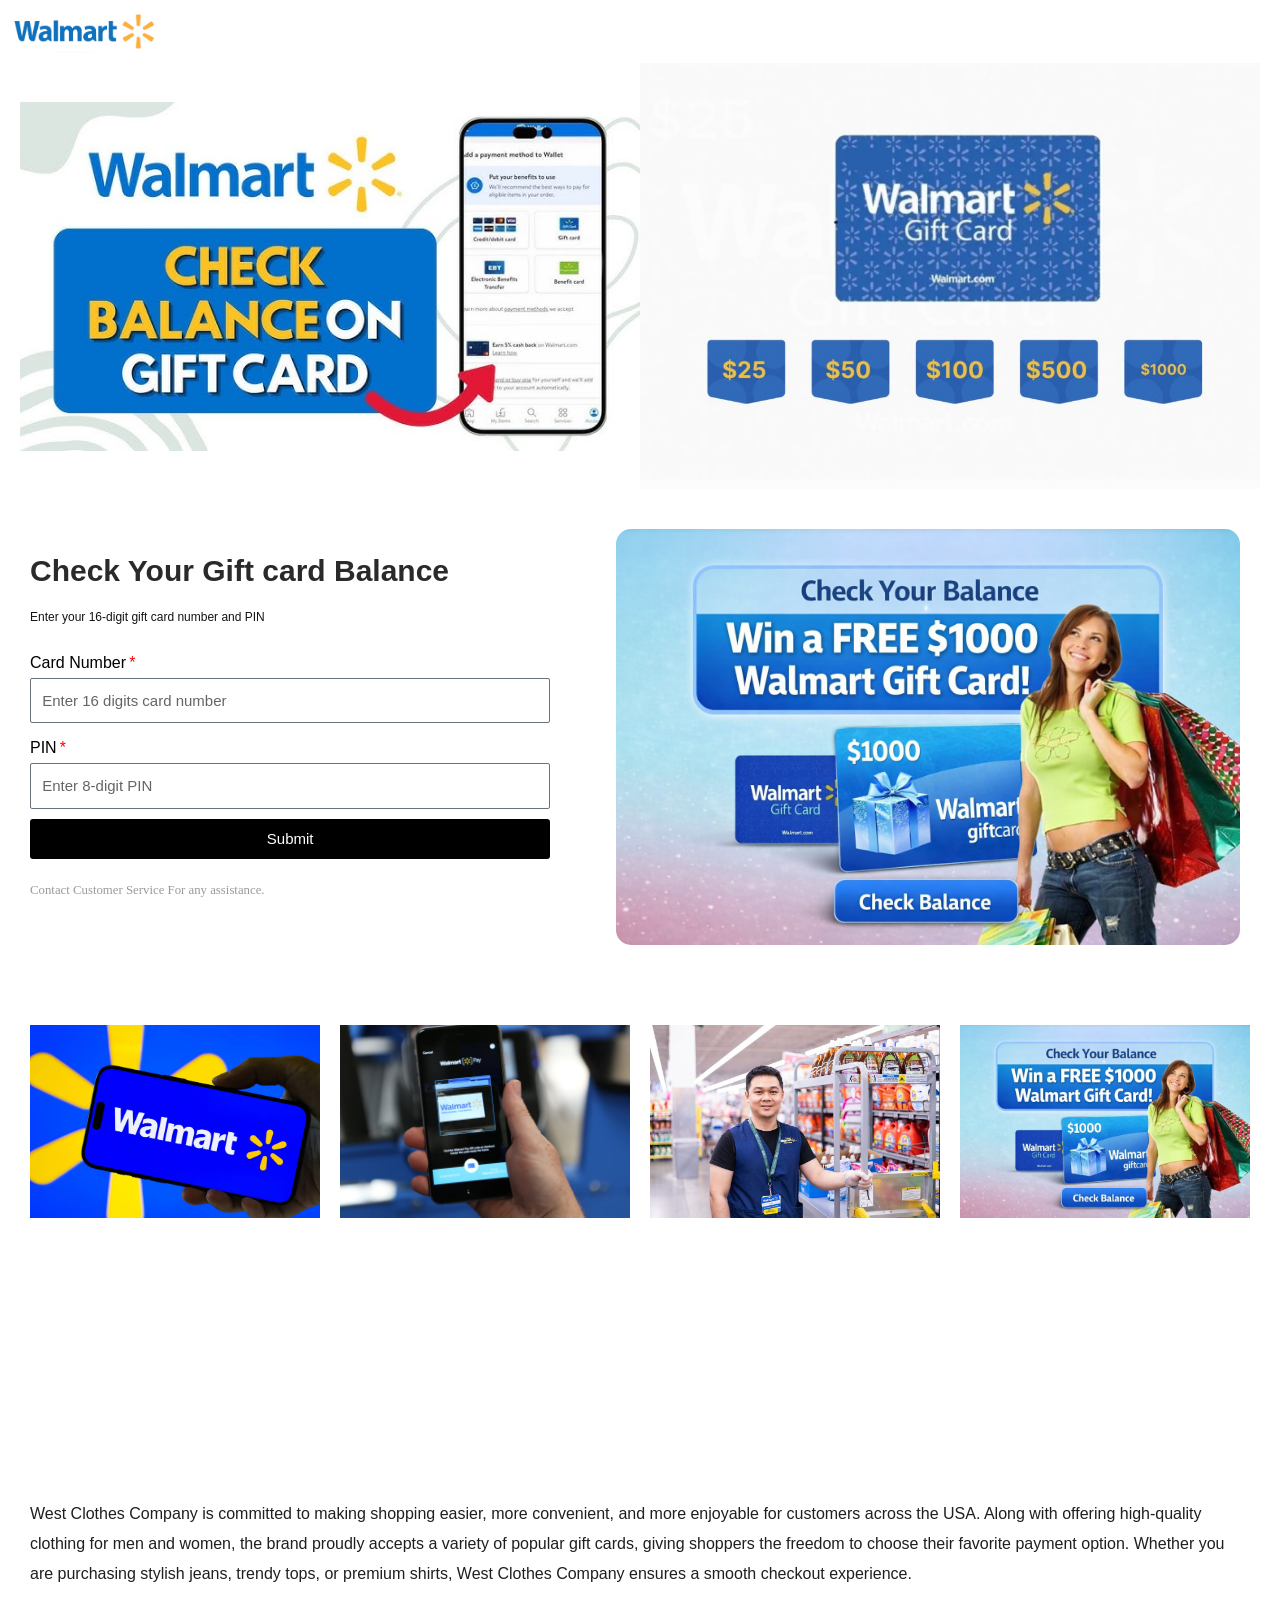
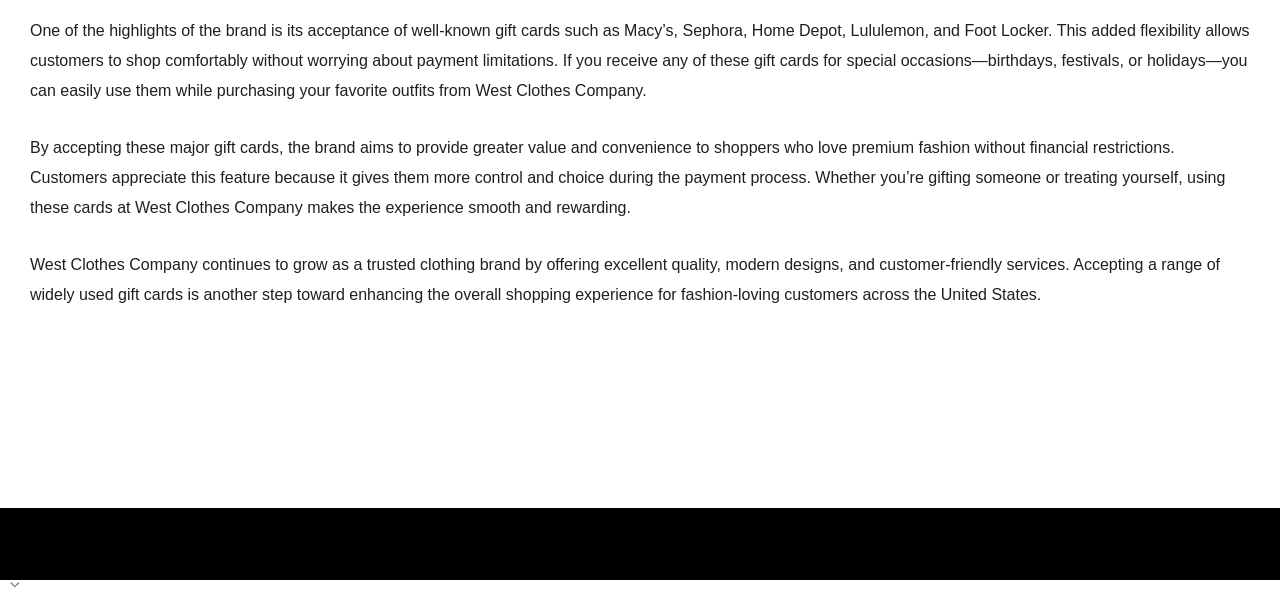
==== commit fc17c5f3: "Update index.html" ====
--- a/walmart/index.html
+++ b/walmart/index.html
@@ -1,177 +1,96 @@
-<html lang="en-US"><head>
-<meta charset="utf-8"/>
-<meta content="width=device-width, initial-scale=1" name="viewport"/><link href="./styles/app.css" rel="stylesheet"/>
-<link href="https://gmpg.org/xfn/11" rel="profile"/>
-<title>sepho – checkgfbalances</title>
-<meta content="max-image-preview:large" name="robots"/>
-
-
-<link href="https://checkgfbalances-1261c7f.ingress-haven.ewp.live/wp-json/oembed/1.0/embed?url=https%3A%2F%2Fcheckgfbalances-1261c7f.ingress-haven.ewp.live%2Fsepho%2F" rel="alternate" title="oEmbed (JSON)" type="application/json+oembed"/>
-<link href="https://checkgfbalances-1261c7f.ingress-haven.ewp.live/wp-json/oembed/1.0/embed?url=https%3A%2F%2Fcheckgfbalances-1261c7f.ingress-haven.ewp.live%2Fsepho%2F&amp;format=xml" rel="alternate" title="oEmbed (XML)" type="text/xml+oembed"/>
-<style id="wp-img-auto-sizes-contain-inline-css">
-img:is([sizes=auto i],[sizes^="auto," i]){contain-intrinsic-size:3000px 1500px}
-/*# sourceURL=wp-img-auto-sizes-contain-inline-css */
-</style>
-
-<style id="astra-theme-css-inline-css">
-:root{--ast-post-nav-space:0;--ast-container-default-xlg-padding:2.5em;--ast-container-default-lg-padding:2.5em;--ast-container-default-slg-padding:2em;--ast-container-default-md-padding:2.5em;--ast-container-default-sm-padding:2.5em;--ast-container-default-xs-padding:2.4em;--ast-container-default-xxs-padding:1.8em;--ast-code-block-background:#ECEFF3;--ast-comment-inputs-background:#F9FAFB;--ast-normal-container-width:1200px;--ast-narrow-container-width:750px;--ast-blog-title-font-weight:600;--ast-blog-meta-weight:600;--ast-global-color-primary:var(--ast-global-color-4);--ast-global-color-secondary:var(--ast-global-color-5);--ast-global-color-alternate-background:var(--ast-global-color-6);--ast-global-color-subtle-background:var(--ast-global-color-7);--ast-bg-style-guide:var( --ast-global-color-secondary,--ast-global-color-5 );--ast-shadow-style-guide:0px 0px 4px 0 #00000057;--ast-global-dark-bg-style:#fff;--ast-global-dark-lfs:#fbfbfb;--ast-widget-bg-color:#fafafa;--ast-wc-container-head-bg-color:#fbfbfb;--ast-title-layout-bg:#eeeeee;--ast-search-border-color:#e7e7e7;--ast-lifter-hover-bg:#e6e6e6;--ast-gallery-block-color:#000;--srfm-color-input-label:var(--ast-global-color-2);}html{font-size:100%;}a{color:var(--ast-global-color-0);}a:hover,a:focus{color:var(--ast-global-color-1);}body,button,input,select,textarea,.ast-button,.ast-custom-button{font-family:-apple-system,BlinkMacSystemFont,Segoe UI,Roboto,Oxygen-Sans,Ubuntu,Cantarell,Helvetica Neue,sans-serif;font-weight:400;font-size:16px;font-size:1rem;line-height:var(--ast-body-line-height,1.65);}blockquote{color:var(--ast-global-color-3);}h1,h2,h3,h4,h5,h6,.entry-content :where(h1,h2,h3,h4,h5,h6),.site-title,.site-title a{font-weight:600;}.ast-site-identity .site-title a{color:var(--ast-global-color-2);}.site-title{font-size:26px;font-size:1.625rem;display:block;}.site-header .site-description{font-size:15px;font-size:0.9375rem;display:none;}.entry-title{font-size:20px;font-size:1.25rem;}.ast-blog-single-element.ast-taxonomy-container a{font-size:14px;font-size:0.875rem;}.ast-blog-meta-container{font-size:13px;font-size:0.8125rem;}.archive .ast-article-post .ast-article-inner,.blog .ast-article-post .ast-article-inner,.archive .ast-article-post .ast-article-inner:hover,.blog .ast-article-post .ast-article-inner:hover{border-top-left-radius:6px;border-top-right-radius:6px;border-bottom-right-radius:6px;border-bottom-left-radius:6px;overflow:hidden;}h1,.entry-content :where(h1){font-size:36px;font-size:2.25rem;font-weight:600;line-height:1.4em;}h2,.entry-content :where(h2){font-size:30px;font-size:1.875rem;font-weight:600;line-height:1.3em;}h3,.entry-content :where(h3){font-size:24px;font-size:1.5rem;font-weight:600;line-height:1.3em;}h4,.entry-content :where(h4){font-size:20px;font-size:1.25rem;line-height:1.2em;font-weight:600;}h5,.entry-content :where(h5){font-size:18px;font-size:1.125rem;line-height:1.2em;font-weight:600;}h6,.entry-content :where(h6){font-size:16px;font-size:1rem;line-height:1.25em;font-weight:600;}::selection{background-color:var(--ast-global-color-0);color:#ffffff;}body,h1,h2,h3,h4,h5,h6,.entry-title a,.entry-content :where(h1,h2,h3,h4,h5,h6){color:var(--ast-global-color-3);}.tagcloud a:hover,.tagcloud a:focus,.tagcloud a.current-item{color:#ffffff;border-color:var(--ast-global-color-0);background-color:var(--ast-global-color-0);}input:focus,input[type="text"]:focus,input[type="email"]:focus,input[type="url"]:focus,input[type="password"]:focus,input[type="reset"]:focus,input[type="search"]:focus,textarea:focus{border-color:var(--ast-global-color-0);}input[type="radio"]:checked,input[type=reset],input[type="checkbox"]:checked,input[type="checkbox"]:hover:checked,input[type="checkbox"]:focus:checked,input[type=range]::-webkit-slider-thumb{border-color:var(--ast-global-color-0);background-color:var(--ast-global-color-0);box-shadow:none;}.site-footer a:hover + .post-count,.site-footer a:focus + .post-count{background:var(--ast-global-color-0);border-color:var(--ast-global-color-0);}.single .nav-links .nav-previous,.single .nav-links .nav-next{color:var(--ast-global-color-0);}.entry-meta,.entry-meta *{line-height:1.45;color:var(--ast-global-color-0);font-weight:600;}.entry-meta a:not(.ast-button):hover,.entry-meta a:not(.ast-button):hover *,.entry-meta a:not(.ast-button):focus,.entry-meta a:not(.ast-button):focus *,.page-links > .page-link,.page-links .page-link:hover,.post-navigation a:hover{color:var(--ast-global-color-1);}#cat option,.secondary .calendar_wrap thead a,.secondary .calendar_wrap thead a:visited{color:var(--ast-global-color-0);}.secondary .calendar_wrap #today,.ast-progress-val span{background:var(--ast-global-color-0);}.secondary a:hover + .post-count,.secondary a:focus + .post-count{background:var(--ast-global-color-0);border-color:var(--ast-global-color-0);}.calendar_wrap #today > a{color:#ffffff;}.page-links .page-link,.single .post-navigation a{color:var(--ast-global-color-3);}.ast-search-menu-icon .search-form button.search-submit{padding:0 4px;}.ast-search-menu-icon form.search-form{padding-right:0;}.ast-search-menu-icon.slide-search input.search-field{width:0;}.ast-header-search .ast-search-menu-icon.ast-dropdown-active .search-form,.ast-header-search .ast-search-menu-icon.ast-dropdown-active .search-field:focus{transition:all 0.2s;}.search-form input.search-field:focus{outline:none;}.ast-search-menu-icon .search-form button.search-submit:focus,.ast-theme-transparent-header .ast-header-search .ast-dropdown-active .ast-icon,.ast-theme-transparent-header .ast-inline-search .search-field:focus .ast-icon{color:var(--ast-global-color-1);}.ast-header-search .slide-search .search-form{border:2px solid var(--ast-global-color-0);}.ast-header-search .slide-search .search-field{background-color:(--ast-global-dark-bg-style);}.ast-archive-title{color:var(--ast-global-color-2);}.widget-title{font-size:22px;font-size:1.375rem;color:var(--ast-global-color-2);}.ast-single-post .entry-content a,.ast-comment-content a:not(.ast-comment-edit-reply-wrap a){text-decoration:underline;}.ast-single-post .elementor-widget-button .elementor-button,.ast-single-post .entry-content .uagb-tab a,.ast-single-post .entry-content .uagb-ifb-cta a,.ast-single-post .entry-content .uabb-module-content a,.ast-single-post .entry-content .uagb-post-grid a,.ast-single-post .entry-content .uagb-timeline a,.ast-single-post .entry-content .uagb-toc__wrap a,.ast-single-post .entry-content .uagb-taxomony-box a,.entry-content .wp-block-latest-posts > li > a,.ast-single-post .entry-content .wp-block-file__button,a.ast-post-filter-single,.ast-single-post .ast-comment-content .comment-reply-link,.ast-single-post .ast-comment-content .comment-edit-link{text-decoration:none;}.ast-search-menu-icon.slide-search a:focus-visible:focus-visible,.astra-search-icon:focus-visible,#close:focus-visible,a:focus-visible,.ast-menu-toggle:focus-visible,.site .skip-link:focus-visible,.wp-block-loginout input:focus-visible,.wp-block-search.wp-block-search__button-inside .wp-block-search__inside-wrapper,.ast-header-navigation-arrow:focus-visible,.ast-orders-table__row .ast-orders-table__cell:focus-visible,a#ast-apply-coupon:focus-visible,#ast-apply-coupon:focus-visible,#close:focus-visible,.button.search-submit:focus-visible,#search_submit:focus,.normal-search:focus-visible,.ast-header-account-wrap:focus-visible,.astra-cart-drawer-close:focus,.ast-single-variation:focus,.ast-button:focus,.ast-builder-button-wrap:has(.ast-custom-button-link:focus),.ast-builder-button-wrap .ast-custom-button-link:focus{outline-style:dotted;outline-color:inherit;outline-width:thin;}input:focus,input[type="text"]:focus,input[type="email"]:focus,input[type="url"]:focus,input[type="password"]:focus,input[type="reset"]:focus,input[type="search"]:focus,input[type="number"]:focus,textarea:focus,.wp-block-search__input:focus,[data-section="section-header-mobile-trigger"] .ast-button-wrap .ast-mobile-menu-trigger-minimal:focus,.ast-mobile-popup-drawer.active .menu-toggle-close:focus,#ast-scroll-top:focus,#coupon_code:focus,#ast-coupon-code:focus{border-style:dotted;border-color:inherit;border-width:thin;}input{outline:none;}.ast-logo-title-inline .site-logo-img{padding-right:1em;}body .ast-oembed-container *{position:absolute;top:0;width:100%;height:100%;left:0;}body .wp-block-embed-pocket-casts .ast-oembed-container *{position:unset;}.ast-single-post-featured-section + article {margin-top: 2em;}.site-content .ast-single-post-featured-section img {width: 100%;overflow: hidden;object-fit: cover;}.ast-separate-container .site-content .ast-single-post-featured-section + article {margin-top: -80px;z-index: 9;position: relative;border-radius: 4px;}@media (min-width: 922px) {.ast-no-sidebar .site-content .ast-article-image-container--wide {margin-left: -120px;margin-right: -120px;max-width: unset;width: unset;}.ast-left-sidebar .site-content .ast-article-image-container--wide,.ast-right-sidebar .site-content .ast-article-image-container--wide {margin-left: -10px;margin-right: -10px;}.site-content .ast-article-image-container--full {margin-left: calc( -50vw + 50%);margin-right: calc( -50vw + 50%);max-width: 100vw;width: 100vw;}.ast-left-sidebar .site-content .ast-article-image-container--full,.ast-right-sidebar .site-content .ast-article-image-container--full {margin-left: -10px;margin-right: -10px;max-width: inherit;width: auto;}}.site > .ast-single-related-posts-container {margin-top: 0;}@media (min-width: 922px) {.ast-desktop .ast-container--narrow {max-width: var(--ast-narrow-container-width);margin: 0 auto;}}.ast-page-builder-template .hentry {margin: 0;}.ast-page-builder-template .site-content > .ast-container {max-width: 100%;padding: 0;}.ast-page-builder-template .site .site-content #primary {padding: 0;margin: 0;}.ast-page-builder-template .no-results {text-align: center;margin: 4em auto;}.ast-page-builder-template .ast-pagination {padding: 2em;}.ast-page-builder-template .entry-header.ast-no-title.ast-no-thumbnail {margin-top: 0;}.ast-page-builder-template .entry-header.ast-header-without-markup {margin-top: 0;margin-bottom: 0;}.ast-page-builder-template .entry-header.ast-no-title.ast-no-meta {margin-bottom: 0;}.ast-page-builder-template.single .post-navigation {padding-bottom: 2em;}.ast-page-builder-template.single-post .site-content > .ast-container {max-width: 100%;}.ast-page-builder-template .entry-header {margin-top: 2em;margin-left: auto;margin-right: auto;}.ast-page-builder-template .ast-archive-description {margin: 2em auto 0;padding-left: 20px;padding-right: 20px;}.ast-page-builder-template .ast-row {margin-left: 0;margin-right: 0;}.single.ast-page-builder-template .entry-header + .entry-content,.single.ast-page-builder-template .ast-single-entry-banner + .site-content article .entry-content {margin-bottom: 2em;}@media(min-width: 921px) {.ast-page-builder-template.archive.ast-right-sidebar .ast-row article,.ast-page-builder-template.archive.ast-left-sidebar .ast-row article {padding-left: 0;padding-right: 0;}}input[type="text"],input[type="number"],input[type="email"],input[type="url"],input[type="password"],input[type="search"],input[type=reset],input[type=tel],input[type=date],select,textarea{font-size:16px;font-style:normal;font-weight:400;line-height:24px;width:100%;padding:12px 16px;border-radius:4px;box-shadow:0px 1px 2px 0px rgba(0,0,0,0.05);color:var(--ast-form-input-text,#475569);}input[type="text"],input[type="number"],input[type="email"],input[type="url"],input[type="password"],input[type="search"],input[type=reset],input[type=tel],input[type=date],select{height:40px;}input[type="date"]{border-width:1px;border-style:solid;border-color:var(--ast-border-color);background:var( --ast-global-color-secondary,--ast-global-color-5 );}input[type="text"]:focus,input[type="number"]:focus,input[type="email"]:focus,input[type="url"]:focus,input[type="password"]:focus,input[type="search"]:focus,input[type=reset]:focus,input[type="tel"]:focus,input[type="date"]:focus,select:focus,textarea:focus{border-color:#046BD2;box-shadow:none;outline:none;color:var(--ast-form-input-focus-text,#475569);}label,legend{color:var(--ast-global-color-2,#111827 );font-size:14px;font-style:normal;font-weight:500;line-height:20px;}select{padding:6px 10px;}fieldset{padding:30px;border-radius:4px;}button,.ast-button,.button,input[type="button"],input[type="reset"],input[type="submit"],a:where(.wp-block-button__link){border-radius:4px;box-shadow:0px 1px 2px 0px rgba(0,0,0,0.05);}:root{--ast-comment-inputs-background:#FFF;}::placeholder{color:var(--ast-form-field-color,#9CA3AF);}::-ms-input-placeholder{color:var(--ast-form-field-color,#9CA3AF);}@media (max-width:921.9px){#ast-desktop-header{display:none;}}@media (min-width:922px){#ast-mobile-header{display:none;}}.wp-block-buttons.aligncenter{justify-content:center;}@media (max-width:921px){.ast-theme-transparent-header #primary,.ast-theme-transparent-header #secondary{padding:0;}}@media (max-width:921px){.ast-plain-container.ast-no-sidebar #primary{padding:0;}}.ast-plain-container.ast-no-sidebar #primary{margin-top:0;margin-bottom:0;}@media (min-width:1200px){.ast-plain-container.ast-no-sidebar #primary{margin-top:60px;margin-bottom:60px;}}.wp-block-button.is-style-outline .wp-block-button__link{border-color:var(--ast-global-color-0);}div.wp-block-button.is-style-outline > .wp-block-button__link:not(.has-text-color),div.wp-block-button.wp-block-button__link.is-style-outline:not(.has-text-color){color:var(--ast-global-color-0);}.wp-block-button.is-style-outline .wp-block-button__link:hover,.wp-block-buttons .wp-block-button.is-style-outline .wp-block-button__link:focus,.wp-block-buttons .wp-block-button.is-style-outline > .wp-block-button__link:not(.has-text-color):hover,.wp-block-buttons .wp-block-button.wp-block-button__link.is-style-outline:not(.has-text-color):hover{color:#ffffff;background-color:var(--ast-global-color-1);border-color:var(--ast-global-color-1);}.post-page-numbers.current .page-link,.ast-pagination .page-numbers.current{color:#ffffff;border-color:var(--ast-global-color-0);background-color:var(--ast-global-color-0);}.wp-block-buttons .wp-block-button.is-style-outline .wp-block-button__link.wp-element-button,.ast-outline-button,.wp-block-uagb-buttons-child .uagb-buttons-repeater.ast-outline-button{border-color:var(--ast-global-color-0);border-top-width:2px;border-right-width:2px;border-bottom-width:2px;border-left-width:2px;font-family:inherit;font-weight:500;font-size:16px;font-size:1rem;line-height:1em;padding-top:13px;padding-right:30px;padding-bottom:13px;padding-left:30px;}.wp-block-buttons .wp-block-button.is-style-outline > .wp-block-button__link:not(.has-text-color),.wp-block-buttons .wp-block-button.wp-block-button__link.is-style-outline:not(.has-text-color),.ast-outline-button{color:var(--ast-global-color-0);}.wp-block-button.is-style-outline .wp-block-button__link:hover,.wp-block-buttons .wp-block-button.is-style-outline .wp-block-button__link:focus,.wp-block-buttons .wp-block-button.is-style-outline > .wp-block-button__link:not(.has-text-color):hover,.wp-block-buttons .wp-block-button.wp-block-button__link.is-style-outline:not(.has-text-color):hover,.ast-outline-button:hover,.ast-outline-button:focus,.wp-block-uagb-buttons-child .uagb-buttons-repeater.ast-outline-button:hover,.wp-block-uagb-buttons-child .uagb-buttons-repeater.ast-outline-button:focus{color:#ffffff;background-color:var(--ast-global-color-1);border-color:var(--ast-global-color-1);}.ast-single-post .entry-content a.ast-outline-button,.ast-single-post .entry-content .is-style-outline>.wp-block-button__link{text-decoration:none;}.wp-block-button .wp-block-button__link.wp-element-button.is-style-outline:not(.has-background),.wp-block-button.is-style-outline>.wp-block-button__link.wp-element-button:not(.has-background),.ast-outline-button{background-color:transparent;}.uagb-buttons-repeater.ast-outline-button{border-radius:9999px;}@media (max-width:921px){.wp-block-buttons .wp-block-button.is-style-outline .wp-block-button__link.wp-element-button,.ast-outline-button,.wp-block-uagb-buttons-child .uagb-buttons-repeater.ast-outline-button{padding-top:12px;padding-right:28px;padding-bottom:12px;padding-left:28px;}}@media (max-width:544px){.wp-block-buttons .wp-block-button.is-style-outline .wp-block-button__link.wp-element-button,.ast-outline-button,.wp-block-uagb-buttons-child .uagb-buttons-repeater.ast-outline-button{padding-top:10px;padding-right:24px;padding-bottom:10px;padding-left:24px;}}.entry-content[data-ast-blocks-layout] > figure{margin-bottom:1em;}h1.widget-title{font-weight:600;}h2.widget-title{font-weight:600;}h3.widget-title{font-weight:600;}.elementor-widget-container .elementor-loop-container .e-loop-item[data-elementor-type="loop-item"]{width:100%;} .content-area .elementor-widget-theme-post-content h1,.content-area .elementor-widget-theme-post-content h2,.content-area .elementor-widget-theme-post-content h3,.content-area .elementor-widget-theme-post-content h4,.content-area .elementor-widget-theme-post-content h5,.content-area .elementor-widget-theme-post-content h6{margin-top:1.5em;margin-bottom:calc(0.3em + 10px);}#page{display:flex;flex-direction:column;min-height:100vh;}.ast-404-layout-1 h1.page-title{color:var(--ast-global-color-2);}.single .post-navigation a{line-height:1em;height:inherit;}.error-404 .page-sub-title{font-size:1.5rem;font-weight:inherit;}.search .site-content .content-area .search-form{margin-bottom:0;}#page .site-content{flex-grow:1;}.widget{margin-bottom:1.25em;}#secondary li{line-height:1.5em;}#secondary .wp-block-group h2{margin-bottom:0.7em;}#secondary h2{font-size:1.7rem;}.ast-separate-container .ast-article-post,.ast-separate-container .ast-article-single,.ast-separate-container .comment-respond{padding:3em;}.ast-separate-container .ast-article-single .ast-article-single{padding:0;}.ast-article-single .wp-block-post-template-is-layout-grid{padding-left:0;}.ast-separate-container .comments-title,.ast-narrow-container .comments-title{padding:1.5em 2em;}.ast-page-builder-template .comment-form-textarea,.ast-comment-formwrap .ast-grid-common-col{padding:0;}.ast-comment-formwrap{padding:0;display:inline-flex;column-gap:20px;width:100%;margin-left:0;margin-right:0;}.comments-area textarea#comment:focus,.comments-area textarea#comment:active,.comments-area .ast-comment-formwrap input[type="text"]:focus,.comments-area .ast-comment-formwrap input[type="text"]:active {box-shadow:none;outline:none;}.archive.ast-page-builder-template .entry-header{margin-top:2em;}.ast-page-builder-template .ast-comment-formwrap{width:100%;}.entry-title{margin-bottom:0.6em;}.ast-archive-description p{font-size:inherit;font-weight:inherit;line-height:inherit;}.ast-separate-container .ast-comment-list li.depth-1,.hentry{margin-bottom:1.5em;}.site-content section.ast-archive-description{margin-bottom:2em;}@media (min-width:921px){.ast-left-sidebar.ast-page-builder-template #secondary,.archive.ast-right-sidebar.ast-page-builder-template .site-main{padding-left:20px;padding-right:20px;}}@media (max-width:544px){.ast-comment-formwrap.ast-row{column-gap:10px;display:inline-block;}#ast-commentform .ast-grid-common-col{position:relative;width:100%;}}@media (min-width:1201px){.ast-separate-container .ast-article-post,.ast-separate-container .ast-article-single,.ast-separate-container .ast-author-box,.ast-separate-container .ast-404-layout-1,.ast-separate-container .no-results{padding:3em;}} .content-area .elementor-widget-theme-post-content h1,.content-area .elementor-widget-theme-post-content h2,.content-area .elementor-widget-theme-post-content h3,.content-area .elementor-widget-theme-post-content h4,.content-area .elementor-widget-theme-post-content h5,.content-area .elementor-widget-theme-post-content h6{margin-top:1.5em;margin-bottom:calc(0.3em + 10px);}.elementor-loop-container .e-loop-item,.elementor-loop-container .ast-separate-container .ast-article-post,.elementor-loop-container .ast-separate-container .ast-article-single,.elementor-loop-container .ast-separate-container .comment-respond{padding:0px;}@media (max-width:921px){.ast-left-sidebar #content > .ast-container{display:flex;flex-direction:column-reverse;width:100%;}}@media (min-width:922px){.ast-separate-container.ast-right-sidebar #primary,.ast-separate-container.ast-left-sidebar #primary{border:0;}.search-no-results.ast-separate-container #primary{margin-bottom:4em;}}.wp-block-button .wp-block-button__link{color:#ffffff;}.wp-block-button .wp-block-button__link:hover,.wp-block-button .wp-block-button__link:focus{color:#ffffff;background-color:var(--ast-global-color-1);border-color:var(--ast-global-color-1);}.elementor-widget-heading h1.elementor-heading-title{line-height:1.4em;}.elementor-widget-heading h2.elementor-heading-title{line-height:1.3em;}.elementor-widget-heading h3.elementor-heading-title{line-height:1.3em;}.elementor-widget-heading h4.elementor-heading-title{line-height:1.2em;}.elementor-widget-heading h5.elementor-heading-title{line-height:1.2em;}.elementor-widget-heading h6.elementor-heading-title{line-height:1.25em;}.wp-block-button .wp-block-button__link,.wp-block-search .wp-block-search__button,body .wp-block-file .wp-block-file__button{border-color:var(--ast-global-color-0);background-color:var(--ast-global-color-0);color:#ffffff;font-family:inherit;font-weight:500;line-height:1em;font-size:16px;font-size:1rem;padding-top:15px;padding-right:30px;padding-bottom:15px;padding-left:30px;}.ast-single-post .entry-content .wp-block-button .wp-block-button__link,.ast-single-post .entry-content .wp-block-search .wp-block-search__button,body .entry-content .wp-block-file .wp-block-file__button{text-decoration:none;}@media (max-width:921px){.wp-block-button .wp-block-button__link,.wp-block-search .wp-block-search__button,body .wp-block-file .wp-block-file__button{padding-top:14px;padding-right:28px;padding-bottom:14px;padding-left:28px;}}@media (max-width:544px){.wp-block-button .wp-block-button__link,.wp-block-search .wp-block-search__button,body .wp-block-file .wp-block-file__button{padding-top:12px;padding-right:24px;padding-bottom:12px;padding-left:24px;}}.menu-toggle,button,.ast-button,.ast-custom-button,.button,input#submit,input[type="button"],input[type="submit"],input[type="reset"],#comments .submit,.search .search-submit,form[CLASS*="wp-block-search__"].wp-block-search .wp-block-search__inside-wrapper .wp-block-search__button,body .wp-block-file .wp-block-file__button,.search .search-submit{border-style:solid;border-top-width:0;border-right-width:0;border-left-width:0;border-bottom-width:0;color:#ffffff;border-color:var(--ast-global-color-0);background-color:var(--ast-global-color-0);padding-top:15px;padding-right:30px;padding-bottom:15px;padding-left:30px;font-family:inherit;font-weight:500;font-size:16px;font-size:1rem;line-height:1em;}button:focus,.menu-toggle:hover,button:hover,.ast-button:hover,.ast-custom-button:hover .button:hover,.ast-custom-button:hover ,input[type=reset]:hover,input[type=reset]:focus,input#submit:hover,input#submit:focus,input[type="button"]:hover,input[type="button"]:focus,input[type="submit"]:hover,input[type="submit"]:focus,form[CLASS*="wp-block-search__"].wp-block-search .wp-block-search__inside-wrapper .wp-block-search__button:hover,form[CLASS*="wp-block-search__"].wp-block-search .wp-block-search__inside-wrapper .wp-block-search__button:focus,body .wp-block-file .wp-block-file__button:hover,body .wp-block-file .wp-block-file__button:focus{color:#ffffff;background-color:var(--ast-global-color-1);border-color:var(--ast-global-color-1);}form[CLASS*="wp-block-search__"].wp-block-search .wp-block-search__inside-wrapper .wp-block-search__button.has-icon{padding-top:calc(15px - 3px);padding-right:calc(30px - 3px);padding-bottom:calc(15px - 3px);padding-left:calc(30px - 3px);}@media (max-width:921px){.menu-toggle,button,.ast-button,.ast-custom-button,.button,input#submit,input[type="button"],input[type="submit"],input[type="reset"],#comments .submit,.search .search-submit,form[CLASS*="wp-block-search__"].wp-block-search .wp-block-search__inside-wrapper .wp-block-search__button,body .wp-block-file .wp-block-file__button,.search .search-submit{padding-top:14px;padding-right:28px;padding-bottom:14px;padding-left:28px;}}@media (max-width:544px){.menu-toggle,button,.ast-button,.ast-custom-button,.button,input#submit,input[type="button"],input[type="submit"],input[type="reset"],#comments .submit,.search .search-submit,form[CLASS*="wp-block-search__"].wp-block-search .wp-block-search__inside-wrapper .wp-block-search__button,body .wp-block-file .wp-block-file__button,.search .search-submit{padding-top:12px;padding-right:24px;padding-bottom:12px;padding-left:24px;}}@media (max-width:921px){.ast-mobile-header-stack .main-header-bar .ast-search-menu-icon{display:inline-block;}.ast-header-break-point.ast-header-custom-item-outside .ast-mobile-header-stack .main-header-bar .ast-search-icon{margin:0;}.ast-comment-avatar-wrap img{max-width:2.5em;}.ast-comment-meta{padding:0 1.8888em 1.3333em;}}@media (min-width:544px){.ast-container{max-width:100%;}}@media (max-width:544px){.ast-separate-container .ast-article-post,.ast-separate-container .ast-article-single,.ast-separate-container .comments-title,.ast-separate-container .ast-archive-description{padding:1.5em 1em;}.ast-separate-container #content .ast-container{padding-left:0.54em;padding-right:0.54em;}.ast-separate-container .ast-comment-list .bypostauthor{padding:.5em;}.ast-search-menu-icon.ast-dropdown-active .search-field{width:170px;}} #ast-mobile-header .ast-site-header-cart-li a{pointer-events:none;}.ast-separate-container{background-color:var(--ast-global-color-5);}@media (max-width:921px){.site-title{display:block;}.site-header .site-description{display:none;}h1,.entry-content :where(h1){font-size:30px;font-size:1.875rem;}h2,.entry-content :where(h2){font-size:25px;font-size:1.5625rem;}h3,.entry-content :where(h3){font-size:20px;font-size:1.25rem;}}@media (max-width:544px){.site-title{display:block;}.site-header .site-description{display:none;}h1,.entry-content :where(h1){font-size:30px;font-size:1.875rem;}h2,.entry-content :where(h2){font-size:25px;font-size:1.5625rem;}h3,.entry-content :where(h3){font-size:20px;font-size:1.25rem;}}@media (max-width:921px){html{font-size:91.2%;}}@media (max-width:544px){html{font-size:91.2%;}}@media (min-width:922px){.ast-container{max-width:1240px;}}@media (min-width:922px){.site-content .ast-container{display:flex;}}@media (max-width:921px){.site-content .ast-container{flex-direction:column;}}.entry-content :where(h1,h2,h3,h4,h5,h6){clear:none;}@media (min-width:922px){.main-header-menu .sub-menu .menu-item.ast-left-align-sub-menu:hover > .sub-menu,.main-header-menu .sub-menu .menu-item.ast-left-align-sub-menu.focus > .sub-menu{margin-left:-0px;}}.entry-content li > p{margin-bottom:0;}.site .comments-area{padding-bottom:2em;margin-top:2em;}.wp-block-file {display: flex;align-items: center;flex-wrap: wrap;justify-content: space-between;}.wp-block-pullquote {border: none;}.wp-block-pullquote blockquote::before {content: "\201D";font-family: "Helvetica",sans-serif;display: flex;transform: rotate( 180deg );font-size: 6rem;font-style: normal;line-height: 1;font-weight: bold;align-items: center;justify-content: center;}.has-text-align-right > blockquote::before {justify-content: flex-start;}.has-text-align-left > blockquote::before {justify-content: flex-end;}figure.wp-block-pullquote.is-style-solid-color blockquote {max-width: 100%;text-align: inherit;}:root {--wp--custom--ast-default-block-top-padding: 3em;--wp--custom--ast-default-block-right-padding: 3em;--wp--custom--ast-default-block-bottom-padding: 3em;--wp--custom--ast-default-block-left-padding: 3em;--wp--custom--ast-container-width: 1200px;--wp--custom--ast-content-width-size: 1200px;--wp--custom--ast-wide-width-size: calc(1200px + var(--wp--custom--ast-default-block-left-padding) + var(--wp--custom--ast-default-block-right-padding));}.ast-narrow-container {--wp--custom--ast-content-width-size: 750px;--wp--custom--ast-wide-width-size: 750px;}@media(max-width: 921px) {:root {--wp--custom--ast-default-block-top-padding: 3em;--wp--custom--ast-default-block-right-padding: 2em;--wp--custom--ast-default-block-bottom-padding: 3em;--wp--custom--ast-default-block-left-padding: 2em;}}@media(max-width: 544px) {:root {--wp--custom--ast-default-block-top-padding: 3em;--wp--custom--ast-default-block-right-padding: 1.5em;--wp--custom--ast-default-block-bottom-padding: 3em;--wp--custom--ast-default-block-left-padding: 1.5em;}}.entry-content > .wp-block-group,.entry-content > .wp-block-cover,.entry-content > .wp-block-columns {padding-top: var(--wp--custom--ast-default-block-top-padding);padding-right: var(--wp--custom--ast-default-block-right-padding);padding-bottom: var(--wp--custom--ast-default-block-bottom-padding);padding-left: var(--wp--custom--ast-default-block-left-padding);}.ast-plain-container.ast-no-sidebar .entry-content > .alignfull,.ast-page-builder-template .ast-no-sidebar .entry-content > .alignfull {margin-left: calc( -50vw + 50%);margin-right: calc( -50vw + 50%);max-width: 100vw;width: 100vw;}.ast-plain-container.ast-no-sidebar .entry-content .alignfull .alignfull,.ast-page-builder-template.ast-no-sidebar .entry-content .alignfull .alignfull,.ast-plain-container.ast-no-sidebar .entry-content .alignfull .alignwide,.ast-page-builder-template.ast-no-sidebar .entry-content .alignfull .alignwide,.ast-plain-container.ast-no-sidebar .entry-content .alignwide .alignfull,.ast-page-builder-template.ast-no-sidebar .entry-content .alignwide .alignfull,.ast-plain-container.ast-no-sidebar .entry-content .alignwide .alignwide,.ast-page-builder-template.ast-no-sidebar .entry-content .alignwide .alignwide,.ast-plain-container.ast-no-sidebar .entry-content .wp-block-column .alignfull,.ast-page-builder-template.ast-no-sidebar .entry-content .wp-block-column .alignfull,.ast-plain-container.ast-no-sidebar .entry-content .wp-block-column .alignwide,.ast-page-builder-template.ast-no-sidebar .entry-content .wp-block-column .alignwide {margin-left: auto;margin-right: auto;width: 100%;}[data-ast-blocks-layout] .wp-block-separator:not(.is-style-dots) {height: 0;}[data-ast-blocks-layout] .wp-block-separator {margin: 20px auto;}[data-ast-blocks-layout] .wp-block-separator:not(.is-style-wide):not(.is-style-dots) {max-width: 100px;}[data-ast-blocks-layout] .wp-block-separator.has-background {padding: 0;}.entry-content[data-ast-blocks-layout] > * {max-width: var(--wp--custom--ast-content-width-size);margin-left: auto;margin-right: auto;}.entry-content[data-ast-blocks-layout] > .alignwide {max-width: var(--wp--custom--ast-wide-width-size);}.entry-content[data-ast-blocks-layout] .alignfull {max-width: none;}.entry-content .wp-block-columns {margin-bottom: 0;}blockquote {margin: 1.5em;border-color: rgba(0,0,0,0.05);}.wp-block-quote:not(.has-text-align-right):not(.has-text-align-center) {border-left: 5px solid rgba(0,0,0,0.05);}.has-text-align-right > blockquote,blockquote.has-text-align-right {border-right: 5px solid rgba(0,0,0,0.05);}.has-text-align-left > blockquote,blockquote.has-text-align-left {border-left: 5px solid rgba(0,0,0,0.05);}.wp-block-site-tagline,.wp-block-latest-posts .read-more {margin-top: 15px;}.wp-block-loginout p label {display: block;}.wp-block-loginout p:not(.login-remember):not(.login-submit) input {width: 100%;}.wp-block-loginout input:focus {border-color: transparent;}.wp-block-loginout input:focus {outline: thin dotted;}.entry-content .wp-block-media-text .wp-block-media-text__content {padding: 0 0 0 8%;}.entry-content .wp-block-media-text.has-media-on-the-right .wp-block-media-text__content {padding: 0 8% 0 0;}.entry-content .wp-block-media-text.has-background .wp-block-media-text__content {padding: 8%;}.entry-content .wp-block-cover:not([class*="background-color"]):not(.has-text-color.has-link-color) .wp-block-cover__inner-container,.entry-content .wp-block-cover:not([class*="background-color"]) .wp-block-cover-image-text,.entry-content .wp-block-cover:not([class*="background-color"]) .wp-block-cover-text,.entry-content .wp-block-cover-image:not([class*="background-color"]) .wp-block-cover__inner-container,.entry-content .wp-block-cover-image:not([class*="background-color"]) .wp-block-cover-image-text,.entry-content .wp-block-cover-image:not([class*="background-color"]) .wp-block-cover-text {color: var(--ast-global-color-primary,var(--ast-global-color-5));}.wp-block-loginout .login-remember input {width: 1.1rem;height: 1.1rem;margin: 0 5px 4px 0;vertical-align: middle;}.wp-block-latest-posts > li > *:first-child,.wp-block-latest-posts:not(.is-grid) > li:first-child {margin-top: 0;}.entry-content > .wp-block-buttons,.entry-content > .wp-block-uagb-buttons {margin-bottom: 1.5em;}.wp-block-search__inside-wrapper .wp-block-search__input {padding: 0 10px;color: var(--ast-global-color-3);background: var(--ast-global-color-primary,var(--ast-global-color-5));border-color: var(--ast-border-color);}.wp-block-latest-posts .read-more {margin-bottom: 1.5em;}.wp-block-search__no-button .wp-block-search__inside-wrapper .wp-block-search__input {padding-top: 5px;padding-bottom: 5px;}.wp-block-latest-posts .wp-block-latest-posts__post-date,.wp-block-latest-posts .wp-block-latest-posts__post-author {font-size: 1rem;}.wp-block-latest-posts > li > *,.wp-block-latest-posts:not(.is-grid) > li {margin-top: 12px;margin-bottom: 12px;}.ast-page-builder-template .entry-content[data-ast-blocks-layout] > .alignwide:where(:not(.uagb-is-root-container):not(.spectra-is-root-container)) > * {max-width: var(--wp--custom--ast-wide-width-size);}.ast-page-builder-template .entry-content[data-ast-blocks-layout] > .inherit-container-width > *,.ast-page-builder-template .entry-content[data-ast-blocks-layout] > *:not(.wp-block-group):where(:not(.uagb-is-root-container):not(.spectra-is-root-container)) > *,.entry-content[data-ast-blocks-layout] > .wp-block-cover .wp-block-cover__inner-container {max-width: none ;margin-left: auto;margin-right: auto;}.ast-page-builder-template .entry-content[data-ast-blocks-layout] > *,.ast-page-builder-template .entry-content[data-ast-blocks-layout] > .alignfull:where(:not(.wp-block-group):not(.uagb-is-root-container):not(.spectra-is-root-container)) > * {max-width: none;}.entry-content[data-ast-blocks-layout] .wp-block-cover:not(.alignleft):not(.alignright) {width: auto;}@media(max-width: 1200px) {.ast-separate-container .entry-content > .alignfull,.ast-separate-container .entry-content[data-ast-blocks-layout] > .alignwide,.ast-plain-container .entry-content[data-ast-blocks-layout] > .alignwide,.ast-plain-container .entry-content .alignfull {margin-left: calc(-1 * min(var(--ast-container-default-xlg-padding),20px)) ;margin-right: calc(-1 * min(var(--ast-container-default-xlg-padding),20px));}}@media(min-width: 1201px) {.ast-separate-container .entry-content > .alignfull {margin-left: calc(-1 * var(--ast-container-default-xlg-padding) );margin-right: calc(-1 * var(--ast-container-default-xlg-padding) );}.ast-separate-container .entry-content[data-ast-blocks-layout] > .alignwide,.ast-plain-container .entry-content[data-ast-blocks-layout] > .alignwide {margin-left: auto;margin-right: auto;}}@media(min-width: 921px) {.ast-separate-container .entry-content .wp-block-group.alignwide:not(.inherit-container-width) > :where(:not(.alignleft):not(.alignright)),.ast-plain-container .entry-content .wp-block-group.alignwide:not(.inherit-container-width) > :where(:not(.alignleft):not(.alignright)) {max-width: calc( var(--wp--custom--ast-content-width-size) + 80px );}.ast-plain-container.ast-right-sidebar .entry-content[data-ast-blocks-layout] .alignfull,.ast-plain-container.ast-left-sidebar .entry-content[data-ast-blocks-layout] .alignfull {margin-left: -60px;margin-right: -60px;}}@media(min-width: 544px) {.entry-content > .alignleft {margin-right: 20px;}.entry-content > .alignright {margin-left: 20px;}}@media (max-width:544px){.wp-block-columns .wp-block-column:not(:last-child){margin-bottom:20px;}.wp-block-latest-posts{margin:0;}}@media( max-width: 600px ) {.entry-content .wp-block-media-text .wp-block-media-text__content,.entry-content .wp-block-media-text.has-media-on-the-right .wp-block-media-text__content {padding: 8% 0 0;}.entry-content .wp-block-media-text.has-background .wp-block-media-text__content {padding: 8%;}}.ast-page-builder-template .entry-header {padding-left: 0;}.ast-narrow-container .site-content .wp-block-uagb-image--align-full .wp-block-uagb-image__figure {max-width: 100%;margin-left: auto;margin-right: auto;}.entry-content ul,.entry-content ol {padding: revert;margin: revert;padding-left: 20px;}.entry-content ul.wc-block-product-template{padding: 0;}:root .has-ast-global-color-0-color{color:var(--ast-global-color-0);}:root .has-ast-global-color-0-background-color{background-color:var(--ast-global-color-0);}:root .wp-block-button .has-ast-global-color-0-color{color:var(--ast-global-color-0);}:root .wp-block-button .has-ast-global-color-0-background-color{background-color:var(--ast-global-color-0);}:root .has-ast-global-color-1-color{color:var(--ast-global-color-1);}:root .has-ast-global-color-1-background-color{background-color:var(--ast-global-color-1);}:root .wp-block-button .has-ast-global-color-1-color{color:var(--ast-global-color-1);}:root .wp-block-button .has-ast-global-color-1-background-color{background-color:var(--ast-global-color-1);}:root .has-ast-global-color-2-color{color:var(--ast-global-color-2);}:root .has-ast-global-color-2-background-color{background-color:var(--ast-global-color-2);}:root .wp-block-button .has-ast-global-color-2-color{color:var(--ast-global-color-2);}:root .wp-block-button .has-ast-global-color-2-background-color{background-color:var(--ast-global-color-2);}:root .has-ast-global-color-3-color{color:var(--ast-global-color-3);}:root .has-ast-global-color-3-background-color{background-color:var(--ast-global-color-3);}:root .wp-block-button .has-ast-global-color-3-color{color:var(--ast-global-color-3);}:root .wp-block-button .has-ast-global-color-3-background-color{background-color:var(--ast-global-color-3);}:root .has-ast-global-color-4-color{color:var(--ast-global-color-4);}:root .has-ast-global-color-4-background-color{background-color:var(--ast-global-color-4);}:root .wp-block-button .has-ast-global-color-4-color{color:var(--ast-global-color-4);}:root .wp-block-button .has-ast-global-color-4-background-color{background-color:var(--ast-global-color-4);}:root .has-ast-global-color-5-color{color:var(--ast-global-color-5);}:root .has-ast-global-color-5-background-color{background-color:var(--ast-global-color-5);}:root .wp-block-button .has-ast-global-color-5-color{color:var(--ast-global-color-5);}:root .wp-block-button .has-ast-global-color-5-background-color{background-color:var(--ast-global-color-5);}:root .has-ast-global-color-6-color{color:var(--ast-global-color-6);}:root .has-ast-global-color-6-background-color{background-color:var(--ast-global-color-6);}:root .wp-block-button .has-ast-global-color-6-color{color:var(--ast-global-color-6);}:root .wp-block-button .has-ast-global-color-6-background-color{background-color:var(--ast-global-color-6);}:root .has-ast-global-color-7-color{color:var(--ast-global-color-7);}:root .has-ast-global-color-7-background-color{background-color:var(--ast-global-color-7);}:root .wp-block-button .has-ast-global-color-7-color{color:var(--ast-global-color-7);}:root .wp-block-button .has-ast-global-color-7-background-color{background-color:var(--ast-global-color-7);}:root .has-ast-global-color-8-color{color:var(--ast-global-color-8);}:root .has-ast-global-color-8-background-color{background-color:var(--ast-global-color-8);}:root .wp-block-button .has-ast-global-color-8-color{color:var(--ast-global-color-8);}:root .wp-block-button .has-ast-global-color-8-background-color{background-color:var(--ast-global-color-8);}:root{--ast-global-color-0:#046bd2;--ast-global-color-1:#045cb4;--ast-global-color-2:#1e293b;--ast-global-color-3:#334155;--ast-global-color-4:#FFFFFF;--ast-global-color-5:#F0F5FA;--ast-global-color-6:#111111;--ast-global-color-7:#D1D5DB;--ast-global-color-8:#111111;}:root {--ast-border-color : var(--ast-global-color-7);}.ast-single-entry-banner {-js-display: flex;display: flex;flex-direction: column;justify-content: center;text-align: center;position: relative;background: var(--ast-title-layout-bg);}.ast-single-entry-banner[data-banner-layout="layout-1"] {max-width: 1200px;background: inherit;padding: 20px 0;}.ast-single-entry-banner[data-banner-width-type="custom"] {margin: 0 auto;width: 100%;}.ast-single-entry-banner + .site-content .entry-header {margin-bottom: 0;}.site .ast-author-avatar {--ast-author-avatar-size: ;}a.ast-underline-text {text-decoration: underline;}.ast-container > .ast-terms-link {position: relative;display: block;}a.ast-button.ast-badge-tax {padding: 4px 8px;border-radius: 3px;font-size: inherit;}header.entry-header{text-align:left;}header.entry-header .entry-title{font-weight:600;font-size:32px;font-size:2rem;}header.entry-header > *:not(:last-child){margin-bottom:10px;}header.entry-header .post-thumb-img-content{text-align:center;}header.entry-header .post-thumb img,.ast-single-post-featured-section.post-thumb img{aspect-ratio:16/9;width:100%;height:100%;}@media (max-width:921px){header.entry-header{text-align:left;}}@media (max-width:544px){header.entry-header{text-align:left;}}.ast-archive-entry-banner {-js-display: flex;display: flex;flex-direction: column;justify-content: center;text-align: center;position: relative;background: var(--ast-title-layout-bg);}.ast-archive-entry-banner[data-banner-width-type="custom"] {margin: 0 auto;width: 100%;}.ast-archive-entry-banner[data-banner-layout="layout-1"] {background: inherit;padding: 20px 0;text-align: left;}body.archive .ast-archive-description{max-width:1200px;width:100%;text-align:left;padding-top:3em;padding-right:3em;padding-bottom:3em;padding-left:3em;}body.archive .ast-archive-description .ast-archive-title,body.archive .ast-archive-description .ast-archive-title *{font-weight:600;font-size:32px;font-size:2rem;}body.archive .ast-archive-description > *:not(:last-child){margin-bottom:10px;}@media (max-width:921px){body.archive .ast-archive-description{text-align:left;}}@media (max-width:544px){body.archive .ast-archive-description{text-align:left;}}.ast-breadcrumbs .trail-browse,.ast-breadcrumbs .trail-items,.ast-breadcrumbs .trail-items li{display:inline-block;margin:0;padding:0;border:none;background:inherit;text-indent:0;text-decoration:none;}.ast-breadcrumbs .trail-browse{font-size:inherit;font-style:inherit;font-weight:inherit;color:inherit;}.ast-breadcrumbs .trail-items{list-style:none;}.trail-items li::after{padding:0 0.3em;content:"\00bb";}.trail-items li:last-of-type::after{display:none;}h1,h2,h3,h4,h5,h6,.entry-content :where(h1,h2,h3,h4,h5,h6){color:var(--ast-global-color-2);}.entry-title a{color:var(--ast-global-color-2);}@media (max-width:921px){.ast-builder-grid-row-container.ast-builder-grid-row-tablet-3-firstrow .ast-builder-grid-row > *:first-child,.ast-builder-grid-row-container.ast-builder-grid-row-tablet-3-lastrow .ast-builder-grid-row > *:last-child{grid-column:1 / -1;}}@media (max-width:544px){.ast-builder-grid-row-container.ast-builder-grid-row-mobile-3-firstrow .ast-builder-grid-row > *:first-child,.ast-builder-grid-row-container.ast-builder-grid-row-mobile-3-lastrow .ast-builder-grid-row > *:last-child{grid-column:1 / -1;}}.ast-builder-layout-element[data-section="title_tagline"]{display:flex;}@media (max-width:921px){.ast-header-break-point .ast-builder-layout-element[data-section="title_tagline"]{display:flex;}}@media (max-width:544px){.ast-header-break-point .ast-builder-layout-element[data-section="title_tagline"]{display:flex;}}.ast-builder-menu-1{font-family:inherit;font-weight:inherit;}.ast-builder-menu-1 .menu-item > .menu-link{color:var(--ast-global-color-3);}.ast-builder-menu-1 .menu-item > .ast-menu-toggle{color:var(--ast-global-color-3);}.ast-builder-menu-1 .menu-item:hover > .menu-link,.ast-builder-menu-1 .inline-on-mobile .menu-item:hover > .ast-menu-toggle{color:var(--ast-global-color-1);}.ast-builder-menu-1 .menu-item:hover > .ast-menu-toggle{color:var(--ast-global-color-1);}.ast-builder-menu-1 .menu-item.current-menu-item > .menu-link,.ast-builder-menu-1 .inline-on-mobile .menu-item.current-menu-item > .ast-menu-toggle,.ast-builder-menu-1 .current-menu-ancestor > .menu-link{color:var(--ast-global-color-1);}.ast-builder-menu-1 .menu-item.current-menu-item > .ast-menu-toggle{color:var(--ast-global-color-1);}.ast-builder-menu-1 .sub-menu,.ast-builder-menu-1 .inline-on-mobile .sub-menu{border-top-width:2px;border-bottom-width:0px;border-right-width:0px;border-left-width:0px;border-color:var(--ast-global-color-0);border-style:solid;}.ast-builder-menu-1 .sub-menu .sub-menu{top:-2px;}.ast-builder-menu-1 .main-header-menu > .menu-item > .sub-menu,.ast-builder-menu-1 .main-header-menu > .menu-item > .astra-full-megamenu-wrapper{margin-top:0px;}.ast-desktop .ast-builder-menu-1 .main-header-menu > .menu-item > .sub-menu:before,.ast-desktop .ast-builder-menu-1 .main-header-menu > .menu-item > .astra-full-megamenu-wrapper:before{height:calc( 0px + 2px + 5px );}.ast-desktop .ast-builder-menu-1 .menu-item .sub-menu .menu-link{border-style:none;}@media (max-width:921px){.ast-header-break-point .ast-builder-menu-1 .menu-item.menu-item-has-children > .ast-menu-toggle{top:0;}.ast-builder-menu-1 .inline-on-mobile .menu-item.menu-item-has-children > .ast-menu-toggle{right:-15px;}.ast-builder-menu-1 .menu-item-has-children > .menu-link:after{content:unset;}.ast-builder-menu-1 .main-header-menu > .menu-item > .sub-menu,.ast-builder-menu-1 .main-header-menu > .menu-item > .astra-full-megamenu-wrapper{margin-top:0;}}@media (max-width:544px){.ast-header-break-point .ast-builder-menu-1 .menu-item.menu-item-has-children > .ast-menu-toggle{top:0;}.ast-builder-menu-1 .main-header-menu > .menu-item > .sub-menu,.ast-builder-menu-1 .main-header-menu > .menu-item > .astra-full-megamenu-wrapper{margin-top:0;}}.ast-builder-menu-1{display:flex;}@media (max-width:921px){.ast-header-break-point .ast-builder-menu-1{display:flex;}}@media (max-width:544px){.ast-header-break-point .ast-builder-menu-1{display:flex;}}.site-below-footer-wrap{padding-top:20px;padding-bottom:20px;}.site-below-footer-wrap[data-section="section-below-footer-builder"]{background-color:var(--ast-global-color-4 );min-height:60px;border-style:solid;border-width:0px;border-top-width:1px;border-top-color:var( --ast-global-color-subtle-background,--ast-global-color-7 );}.site-below-footer-wrap[data-section="section-below-footer-builder"] .ast-builder-grid-row{max-width:1200px;min-height:60px;margin-left:auto;margin-right:auto;}.site-below-footer-wrap[data-section="section-below-footer-builder"] .ast-builder-grid-row,.site-below-footer-wrap[data-section="section-below-footer-builder"] .site-footer-section{align-items:center;}.site-below-footer-wrap[data-section="section-below-footer-builder"].ast-footer-row-inline .site-footer-section{display:flex;margin-bottom:0;}.ast-builder-grid-row-full .ast-builder-grid-row{grid-template-columns:1fr;}@media (max-width:921px){.site-below-footer-wrap[data-section="section-below-footer-builder"].ast-footer-row-tablet-inline .site-footer-section{display:flex;margin-bottom:0;}.site-below-footer-wrap[data-section="section-below-footer-builder"].ast-footer-row-tablet-stack .site-footer-section{display:block;margin-bottom:10px;}.ast-builder-grid-row-container.ast-builder-grid-row-tablet-full .ast-builder-grid-row{grid-template-columns:1fr;}}@media (max-width:544px){.site-below-footer-wrap[data-section="section-below-footer-builder"].ast-footer-row-mobile-inline .site-footer-section{display:flex;margin-bottom:0;}.site-below-footer-wrap[data-section="section-below-footer-builder"].ast-footer-row-mobile-stack .site-footer-section{display:block;margin-bottom:10px;}.ast-builder-grid-row-container.ast-builder-grid-row-mobile-full .ast-builder-grid-row{grid-template-columns:1fr;}}.site-below-footer-wrap[data-section="section-below-footer-builder"]{display:grid;}@media (max-width:921px){.ast-header-break-point .site-below-footer-wrap[data-section="section-below-footer-builder"]{display:grid;}}@media (max-width:544px){.ast-header-break-point .site-below-footer-wrap[data-section="section-below-footer-builder"]{display:grid;}}.ast-footer-copyright{text-align:center;}.ast-footer-copyright.site-footer-focus-item {color:var(--ast-global-color-3);}@media (max-width:921px){.ast-footer-copyright{text-align:center;}}@media (max-width:544px){.ast-footer-copyright{text-align:center;}}.ast-footer-copyright.site-footer-focus-item {font-size:16px;font-size:1rem;}.ast-footer-copyright.ast-builder-layout-element{display:flex;}@media (max-width:921px){.ast-header-break-point .ast-footer-copyright.ast-builder-layout-element{display:flex;}}@media (max-width:544px){.ast-header-break-point .ast-footer-copyright.ast-builder-layout-element{display:flex;}}.footer-widget-area.widget-area.site-footer-focus-item{width:auto;}.ast-footer-row-inline .footer-widget-area.widget-area.site-footer-focus-item{width:100%;}.elementor-widget-heading .elementor-heading-title{margin:0;}.elementor-page .ast-menu-toggle{color:unset !important;background:unset !important;}.elementor-post.elementor-grid-item.hentry{margin-bottom:0;}.woocommerce div.product .elementor-element.elementor-products-grid .related.products ul.products li.product,.elementor-element .elementor-wc-products .woocommerce[class*='columns-'] ul.products li.product{width:auto;margin:0;float:none;}.elementor-toc__list-wrapper{margin:0;}body .elementor hr{background-color:#ccc;margin:0;}.ast-left-sidebar .elementor-section.elementor-section-stretched,.ast-right-sidebar .elementor-section.elementor-section-stretched{max-width:100%;left:0 !important;}.elementor-posts-container [CLASS*="ast-width-"]{width:100%;}.elementor-template-full-width .ast-container{display:block;}.elementor-screen-only,.screen-reader-text,.screen-reader-text span,.ui-helper-hidden-accessible{top:0 !important;}@media (max-width:544px){.elementor-element .elementor-wc-products .woocommerce[class*="columns-"] ul.products li.product{width:auto;margin:0;}.elementor-element .woocommerce .woocommerce-result-count{float:none;}}.ast-header-break-point .main-header-bar{border-bottom-width:1px;}@media (min-width:922px){.main-header-bar{border-bottom-width:1px;}}.main-header-menu .menu-item, #astra-footer-menu .menu-item, .main-header-bar .ast-masthead-custom-menu-items{-js-display:flex;display:flex;-webkit-box-pack:center;-webkit-justify-content:center;-moz-box-pack:center;-ms-flex-pack:center;justify-content:center;-webkit-box-orient:vertical;-webkit-box-direction:normal;-webkit-flex-direction:column;-moz-box-orient:vertical;-moz-box-direction:normal;-ms-flex-direction:column;flex-direction:column;}.main-header-menu > .menu-item > .menu-link, #astra-footer-menu > .menu-item > .menu-link{height:100%;-webkit-box-align:center;-webkit-align-items:center;-moz-box-align:center;-ms-flex-align:center;align-items:center;-js-display:flex;display:flex;}.ast-header-break-point .main-navigation ul .menu-item .menu-link .icon-arrow:first-of-type svg{top:.2em;margin-top:0px;margin-left:0px;width:.65em;transform:translate(0, -2px) rotateZ(270deg);}.ast-mobile-popup-content .ast-submenu-expanded > .ast-menu-toggle{transform:rotateX(180deg);overflow-y:auto;}@media (min-width:922px){.ast-builder-menu .main-navigation > ul > li:last-child a{margin-right:0;}}.ast-separate-container .ast-article-inner{background-color:var(--ast-global-color-4);}@media (max-width:921px){.ast-separate-container .ast-article-inner{background-color:var(--ast-global-color-4);}}@media (max-width:544px){.ast-separate-container .ast-article-inner{background-color:var(--ast-global-color-4);}}.ast-separate-container .ast-article-single:not(.ast-related-post), .ast-separate-container .error-404, .ast-separate-container .no-results, .single.ast-separate-container .site-main .ast-author-meta, .ast-separate-container .related-posts-title-wrapper, .ast-separate-container .comments-count-wrapper, .ast-box-layout.ast-plain-container .site-content, .ast-padded-layout.ast-plain-container .site-content, .ast-separate-container .ast-archive-description, .ast-separate-container .comments-area{background-color:var(--ast-global-color-4);}@media (max-width:921px){.ast-separate-container .ast-article-single:not(.ast-related-post), .ast-separate-container .error-404, .ast-separate-container .no-results, .single.ast-separate-container .site-main .ast-author-meta, .ast-separate-container .related-posts-title-wrapper, .ast-separate-container .comments-count-wrapper, .ast-box-layout.ast-plain-container .site-content, .ast-padded-layout.ast-plain-container .site-content, .ast-separate-container .ast-archive-description{background-color:var(--ast-global-color-4);}}@media (max-width:544px){.ast-separate-container .ast-article-single:not(.ast-related-post), .ast-separate-container .error-404, .ast-separate-container .no-results, .single.ast-separate-container .site-main .ast-author-meta, .ast-separate-container .related-posts-title-wrapper, .ast-separate-container .comments-count-wrapper, .ast-box-layout.ast-plain-container .site-content, .ast-padded-layout.ast-plain-container .site-content, .ast-separate-container .ast-archive-description{background-color:var(--ast-global-color-4);}}.ast-separate-container.ast-two-container #secondary .widget{background-color:var(--ast-global-color-4);}@media (max-width:921px){.ast-separate-container.ast-two-container #secondary .widget{background-color:var(--ast-global-color-4);}}@media (max-width:544px){.ast-separate-container.ast-two-container #secondary .widget{background-color:var(--ast-global-color-4);}}.ast-plain-container, .ast-page-builder-template{background-color:var(--ast-global-color-4);}@media (max-width:921px){.ast-plain-container, .ast-page-builder-template{background-color:var(--ast-global-color-4);}}@media (max-width:544px){.ast-plain-container, .ast-page-builder-template{background-color:var(--ast-global-color-4);}}
-		#ast-scroll-top {
-			display: none;
-			position: fixed;
-			text-align: center;
-			cursor: pointer;
-			z-index: 99;
-			width: 2.1em;
-			height: 2.1em;
-			line-height: 2.1;
-			color: #ffffff;
-			border-radius: 2px;
-			content: "";
-			outline: inherit;
-		}
-		@media (min-width: 769px) {
-			#ast-scroll-top {
-				content: "769";
-			}
-		}
-		#ast-scroll-top .ast-icon.icon-arrow svg {
-			margin-left: 0px;
-			vertical-align: middle;
-			transform: translate(0, -20%) rotate(180deg);
-			width: 1.6em;
-		}
-		.ast-scroll-to-top-right {
-			right: 30px;
-			bottom: 30px;
-		}
-		.ast-scroll-to-top-left {
-			left: 30px;
-			bottom: 30px;
-		}
-	#ast-scroll-top{background-color:var(--ast-global-color-0);font-size:15px;}@media (max-width:921px){#ast-scroll-top .ast-icon.icon-arrow svg{width:1em;}}.ast-mobile-header-content > *,.ast-desktop-header-content > * {padding: 10px 0;height: auto;}.ast-mobile-header-content > *:first-child,.ast-desktop-header-content > *:first-child {padding-top: 10px;}.ast-mobile-header-content > .ast-builder-menu,.ast-desktop-header-content > .ast-builder-menu {padding-top: 0;}.ast-mobile-header-content > *:last-child,.ast-desktop-header-content > *:last-child {padding-bottom: 0;}.ast-mobile-header-content .ast-search-menu-icon.ast-inline-search label,.ast-desktop-header-content .ast-search-menu-icon.ast-inline-search label {width: 100%;}.ast-desktop-header-content .main-header-bar-navigation .ast-submenu-expanded > .ast-menu-toggle::before {transform: rotateX(180deg);}#ast-desktop-header .ast-desktop-header-content,.ast-mobile-header-content .ast-search-icon,.ast-desktop-header-content .ast-search-icon,.ast-mobile-header-wrap .ast-mobile-header-content,.ast-main-header-nav-open.ast-popup-nav-open .ast-mobile-header-wrap .ast-mobile-header-content,.ast-main-header-nav-open.ast-popup-nav-open .ast-desktop-header-content {display: none;}.ast-main-header-nav-open.ast-header-break-point #ast-desktop-header .ast-desktop-header-content,.ast-main-header-nav-open.ast-header-break-point .ast-mobile-header-wrap .ast-mobile-header-content {display: block;}.ast-desktop .ast-desktop-header-content .astra-menu-animation-slide-up > .menu-item > .sub-menu,.ast-desktop .ast-desktop-header-content .astra-menu-animation-slide-up > .menu-item .menu-item > .sub-menu,.ast-desktop .ast-desktop-header-content .astra-menu-animation-slide-down > .menu-item > .sub-menu,.ast-desktop .ast-desktop-header-content .astra-menu-animation-slide-down > .menu-item .menu-item > .sub-menu,.ast-desktop .ast-desktop-header-content .astra-menu-animation-fade > .menu-item > .sub-menu,.ast-desktop .ast-desktop-header-content .astra-menu-animation-fade > .menu-item .menu-item > .sub-menu {opacity: 1;visibility: visible;}.ast-hfb-header.ast-default-menu-enable.ast-header-break-point .ast-mobile-header-wrap .ast-mobile-header-content .main-header-bar-navigation {width: unset;margin: unset;}.ast-mobile-header-content.content-align-flex-end .main-header-bar-navigation .menu-item-has-children > .ast-menu-toggle,.ast-desktop-header-content.content-align-flex-end .main-header-bar-navigation .menu-item-has-children > .ast-menu-toggle {left: calc( 20px - 0.907em);right: auto;}.ast-mobile-header-content .ast-search-menu-icon,.ast-mobile-header-content .ast-search-menu-icon.slide-search,.ast-desktop-header-content .ast-search-menu-icon,.ast-desktop-header-content .ast-search-menu-icon.slide-search {width: 100%;position: relative;display: block;right: auto;transform: none;}.ast-mobile-header-content .ast-search-menu-icon.slide-search .search-form,.ast-mobile-header-content .ast-search-menu-icon .search-form,.ast-desktop-header-content .ast-search-menu-icon.slide-search .search-form,.ast-desktop-header-content .ast-search-menu-icon .search-form {right: 0;visibility: visible;opacity: 1;position: relative;top: auto;transform: none;padding: 0;display: block;overflow: hidden;}.ast-mobile-header-content .ast-search-menu-icon.ast-inline-search .search-field,.ast-mobile-header-content .ast-search-menu-icon .search-field,.ast-desktop-header-content .ast-search-menu-icon.ast-inline-search .search-field,.ast-desktop-header-content .ast-search-menu-icon .search-field {width: 100%;padding-right: 5.5em;}.ast-mobile-header-content .ast-search-menu-icon .search-submit,.ast-desktop-header-content .ast-search-menu-icon .search-submit {display: block;position: absolute;height: 100%;top: 0;right: 0;padding: 0 1em;border-radius: 0;}.ast-hfb-header.ast-default-menu-enable.ast-header-break-point .ast-mobile-header-wrap .ast-mobile-header-content .main-header-bar-navigation ul .sub-menu .menu-link {padding-left: 30px;}.ast-hfb-header.ast-default-menu-enable.ast-header-break-point .ast-mobile-header-wrap .ast-mobile-header-content .main-header-bar-navigation .sub-menu .menu-item .menu-item .menu-link {padding-left: 40px;}.ast-mobile-popup-drawer.active .ast-mobile-popup-inner{background-color:#ffffff;;}.ast-mobile-header-wrap .ast-mobile-header-content, .ast-desktop-header-content{background-color:#ffffff;;}.ast-mobile-popup-content > *, .ast-mobile-header-content > *, .ast-desktop-popup-content > *, .ast-desktop-header-content > *{padding-top:0px;padding-bottom:0px;}.content-align-flex-start .ast-builder-layout-element{justify-content:flex-start;}.content-align-flex-start .main-header-menu{text-align:left;}.ast-desktop-header-content, .ast-mobile-header-content{position:absolute;width:100%;}.ast-mobile-popup-drawer.active .menu-toggle-close{color:#3a3a3a;}.ast-mobile-header-wrap .ast-primary-header-bar,.ast-primary-header-bar .site-primary-header-wrap{min-height:80px;}.ast-desktop .ast-primary-header-bar .main-header-menu > .menu-item{line-height:80px;}.ast-header-break-point #masthead .ast-mobile-header-wrap .ast-primary-header-bar,.ast-header-break-point #masthead .ast-mobile-header-wrap .ast-below-header-bar,.ast-header-break-point #masthead .ast-mobile-header-wrap .ast-above-header-bar{padding-left:20px;padding-right:20px;}.ast-header-break-point .ast-primary-header-bar{border-bottom-width:1px;border-bottom-color:var( --ast-global-color-subtle-background,--ast-global-color-7 );border-bottom-style:solid;}@media (min-width:922px){.ast-primary-header-bar{border-bottom-width:1px;border-bottom-color:var( --ast-global-color-subtle-background,--ast-global-color-7 );border-bottom-style:solid;}}.ast-primary-header-bar{background-color:var( --ast-global-color-primary,--ast-global-color-4 );}.ast-primary-header-bar{display:block;}@media (max-width:921px){.ast-header-break-point .ast-primary-header-bar{display:grid;}}@media (max-width:544px){.ast-header-break-point .ast-primary-header-bar{display:grid;}}[data-section="section-header-mobile-trigger"] .ast-button-wrap .ast-mobile-menu-trigger-minimal{color:var(--ast-global-color-0);border:none;background:transparent;}[data-section="section-header-mobile-trigger"] .ast-button-wrap .mobile-menu-toggle-icon .ast-mobile-svg{width:20px;height:20px;fill:var(--ast-global-color-0);}[data-section="section-header-mobile-trigger"] .ast-button-wrap .mobile-menu-wrap .mobile-menu{color:var(--ast-global-color-0);}.ast-builder-menu-mobile .main-navigation .main-header-menu .menu-item > .menu-link{color:var(--ast-global-color-3);}.ast-builder-menu-mobile .main-navigation .main-header-menu .menu-item > .ast-menu-toggle{color:var(--ast-global-color-3);}.ast-builder-menu-mobile .main-navigation .main-header-menu .menu-item:hover > .menu-link, .ast-builder-menu-mobile .main-navigation .inline-on-mobile .menu-item:hover > .ast-menu-toggle{color:var(--ast-global-color-1);}.ast-builder-menu-mobile .menu-item:hover > .menu-link, .ast-builder-menu-mobile .main-navigation .inline-on-mobile .menu-item:hover > .ast-menu-toggle{color:var(--ast-global-color-1);}.ast-builder-menu-mobile .main-navigation .menu-item:hover > .ast-menu-toggle{color:var(--ast-global-color-1);}.ast-builder-menu-mobile .main-navigation .menu-item.current-menu-item > .menu-link, .ast-builder-menu-mobile .main-navigation .inline-on-mobile .menu-item.current-menu-item > .ast-menu-toggle, .ast-builder-menu-mobile .main-navigation .menu-item.current-menu-ancestor > .menu-link, .ast-builder-menu-mobile .main-navigation .menu-item.current-menu-ancestor > .ast-menu-toggle{color:var(--ast-global-color-1);}.ast-builder-menu-mobile .main-navigation .menu-item.current-menu-item > .ast-menu-toggle{color:var(--ast-global-color-1);}.ast-builder-menu-mobile .main-navigation .menu-item.menu-item-has-children > .ast-menu-toggle{top:0;}.ast-builder-menu-mobile .main-navigation .menu-item-has-children > .menu-link:after{content:unset;}.ast-hfb-header .ast-builder-menu-mobile .main-header-menu, .ast-hfb-header .ast-builder-menu-mobile .main-navigation .menu-item .menu-link, .ast-hfb-header .ast-builder-menu-mobile .main-navigation .menu-item .sub-menu .menu-link{border-style:none;}.ast-builder-menu-mobile .main-navigation .menu-item.menu-item-has-children > .ast-menu-toggle{top:0;}@media (max-width:921px){.ast-builder-menu-mobile .main-navigation .main-header-menu .menu-item > .menu-link{color:var(--ast-global-color-3);}.ast-builder-menu-mobile .main-navigation .main-header-menu .menu-item > .ast-menu-toggle{color:var(--ast-global-color-3);}.ast-builder-menu-mobile .main-navigation .main-header-menu .menu-item:hover > .menu-link, .ast-builder-menu-mobile .main-navigation .inline-on-mobile .menu-item:hover > .ast-menu-toggle{color:var(--ast-global-color-1);background:var(--ast-global-color-5);}.ast-builder-menu-mobile .main-navigation .menu-item:hover > .ast-menu-toggle{color:var(--ast-global-color-1);}.ast-builder-menu-mobile .main-navigation .menu-item.current-menu-item > .menu-link, .ast-builder-menu-mobile .main-navigation .inline-on-mobile .menu-item.current-menu-item > .ast-menu-toggle, .ast-builder-menu-mobile .main-navigation .menu-item.current-menu-ancestor > .menu-link, .ast-builder-menu-mobile .main-navigation .menu-item.current-menu-ancestor > .ast-menu-toggle{color:var(--ast-global-color-1);background:var(--ast-global-color-5);}.ast-builder-menu-mobile .main-navigation .menu-item.current-menu-item > .ast-menu-toggle{color:var(--ast-global-color-1);}.ast-builder-menu-mobile .main-navigation .menu-item.menu-item-has-children > .ast-menu-toggle{top:0;}.ast-builder-menu-mobile .main-navigation .menu-item-has-children > .menu-link:after{content:unset;}.ast-builder-menu-mobile .main-navigation .main-header-menu , .ast-builder-menu-mobile .main-navigation .main-header-menu .menu-link, .ast-builder-menu-mobile .main-navigation .main-header-menu .sub-menu{background-color:var(--ast-global-color-4);}}@media (max-width:544px){.ast-builder-menu-mobile .main-navigation .menu-item.menu-item-has-children > .ast-menu-toggle{top:0;}}.ast-builder-menu-mobile .main-navigation{display:block;}@media (max-width:921px){.ast-header-break-point .ast-builder-menu-mobile .main-navigation{display:block;}}@media (max-width:544px){.ast-header-break-point .ast-builder-menu-mobile .main-navigation{display:block;}}:root{--e-global-color-astglobalcolor0:#046bd2;--e-global-color-astglobalcolor1:#045cb4;--e-global-color-astglobalcolor2:#1e293b;--e-global-color-astglobalcolor3:#334155;--e-global-color-astglobalcolor4:#FFFFFF;--e-global-color-astglobalcolor5:#F0F5FA;--e-global-color-astglobalcolor6:#111111;--e-global-color-astglobalcolor7:#D1D5DB;--e-global-color-astglobalcolor8:#111111;}
-/*# sourceURL=astra-theme-css-inline-css */
-</style>
-
-<style id="wp-emoji-styles-inline-css">
-
-	img.wp-smiley, img.emoji {
-		display: inline !important;
-		border: none !important;
-		box-shadow: none !important;
-		height: 1em !important;
-		width: 1em !important;
-		margin: 0 0.07em !important;
-		vertical-align: -0.1em !important;
-		background: none !important;
-		padding: 0 !important;
-	}
-/*# sourceURL=wp-emoji-styles-inline-css */
-</style>
-<style id="global-styles-inline-css">
-:root{--wp--preset--aspect-ratio--square: 1;--wp--preset--aspect-ratio--4-3: 4/3;--wp--preset--aspect-ratio--3-4: 3/4;--wp--preset--aspect-ratio--3-2: 3/2;--wp--preset--aspect-ratio--2-3: 2/3;--wp--preset--aspect-ratio--16-9: 16/9;--wp--preset--aspect-ratio--9-16: 9/16;--wp--preset--color--black: #000000;--wp--preset--color--cyan-bluish-gray: #abb8c3;--wp--preset--color--white: #ffffff;--wp--preset--color--pale-pink: #f78da7;--wp--preset--color--vivid-red: #cf2e2e;--wp--preset--color--luminous-vivid-orange: #ff6900;--wp--preset--color--luminous-vivid-amber: #fcb900;--wp--preset--color--light-green-cyan: #7bdcb5;--wp--preset--color--vivid-green-cyan: #00d084;--wp--preset--color--pale-cyan-blue: #8ed1fc;--wp--preset--color--vivid-cyan-blue: #0693e3;--wp--preset--color--vivid-purple: #9b51e0;--wp--preset--color--ast-global-color-0: var(--ast-global-color-0);--wp--preset--color--ast-global-color-1: var(--ast-global-color-1);--wp--preset--color--ast-global-color-2: var(--ast-global-color-2);--wp--preset--color--ast-global-color-3: var(--ast-global-color-3);--wp--preset--color--ast-global-color-4: var(--ast-global-color-4);--wp--preset--color--ast-global-color-5: var(--ast-global-color-5);--wp--preset--color--ast-global-color-6: var(--ast-global-color-6);--wp--preset--color--ast-global-color-7: var(--ast-global-color-7);--wp--preset--color--ast-global-color-8: var(--ast-global-color-8);--wp--preset--gradient--vivid-cyan-blue-to-vivid-purple: linear-gradient(135deg,rgb(6,147,227) 0%,rgb(155,81,224) 100%);--wp--preset--gradient--light-green-cyan-to-vivid-green-cyan: linear-gradient(135deg,rgb(122,220,180) 0%,rgb(0,208,130) 100%);--wp--preset--gradient--luminous-vivid-amber-to-luminous-vivid-orange: linear-gradient(135deg,rgb(252,185,0) 0%,rgb(255,105,0) 100%);--wp--preset--gradient--luminous-vivid-orange-to-vivid-red: linear-gradient(135deg,rgb(255,105,0) 0%,rgb(207,46,46) 100%);--wp--preset--gradient--very-light-gray-to-cyan-bluish-gray: linear-gradient(135deg,rgb(238,238,238) 0%,rgb(169,184,195) 100%);--wp--preset--gradient--cool-to-warm-spectrum: linear-gradient(135deg,rgb(74,234,220) 0%,rgb(151,120,209) 20%,rgb(207,42,186) 40%,rgb(238,44,130) 60%,rgb(251,105,98) 80%,rgb(254,248,76) 100%);--wp--preset--gradient--blush-light-purple: linear-gradient(135deg,rgb(255,206,236) 0%,rgb(152,150,240) 100%);--wp--preset--gradient--blush-bordeaux: linear-gradient(135deg,rgb(254,205,165) 0%,rgb(254,45,45) 50%,rgb(107,0,62) 100%);--wp--preset--gradient--luminous-dusk: linear-gradient(135deg,rgb(255,203,112) 0%,rgb(199,81,192) 50%,rgb(65,88,208) 100%);--wp--preset--gradient--pale-ocean: linear-gradient(135deg,rgb(255,245,203) 0%,rgb(182,227,212) 50%,rgb(51,167,181) 100%);--wp--preset--gradient--electric-grass: linear-gradient(135deg,rgb(202,248,128) 0%,rgb(113,206,126) 100%);--wp--preset--gradient--midnight: linear-gradient(135deg,rgb(2,3,129) 0%,rgb(40,116,252) 100%);--wp--preset--font-size--small: 13px;--wp--preset--font-size--medium: 20px;--wp--preset--font-size--large: 36px;--wp--preset--font-size--x-large: 42px;--wp--preset--spacing--20: 0.44rem;--wp--preset--spacing--30: 0.67rem;--wp--preset--spacing--40: 1rem;--wp--preset--spacing--50: 1.5rem;--wp--preset--spacing--60: 2.25rem;--wp--preset--spacing--70: 3.38rem;--wp--preset--spacing--80: 5.06rem;--wp--preset--shadow--natural: 6px 6px 9px rgba(0, 0, 0, 0.2);--wp--preset--shadow--deep: 12px 12px 50px rgba(0, 0, 0, 0.4);--wp--preset--shadow--sharp: 6px 6px 0px rgba(0, 0, 0, 0.2);--wp--preset--shadow--outlined: 6px 6px 0px -3px rgb(255, 255, 255), 6px 6px rgb(0, 0, 0);--wp--preset--shadow--crisp: 6px 6px 0px rgb(0, 0, 0);}:root { --wp--style--global--content-size: var(--wp--custom--ast-content-width-size);--wp--style--global--wide-size: var(--wp--custom--ast-wide-width-size); }:where(body) { margin: 0; }.wp-site-blocks > .alignleft { float: left; margin-right: 2em; }.wp-site-blocks > .alignright { float: right; margin-left: 2em; }.wp-site-blocks > .aligncenter { justify-content: center; margin-left: auto; margin-right: auto; }:where(.wp-site-blocks) > * { margin-block-start: 24px; margin-block-end: 0; }:where(.wp-site-blocks) > :first-child { margin-block-start: 0; }:where(.wp-site-blocks) > :last-child { margin-block-end: 0; }:root { --wp--style--block-gap: 24px; }:root :where(.is-layout-flow) > :first-child{margin-block-start: 0;}:root :where(.is-layout-flow) > :last-child{margin-block-end: 0;}:root :where(.is-layout-flow) > *{margin-block-start: 24px;margin-block-end: 0;}:root :where(.is-layout-constrained) > :first-child{margin-block-start: 0;}:root :where(.is-layout-constrained) > :last-child{margin-block-end: 0;}:root :where(.is-layout-constrained) > *{margin-block-start: 24px;margin-block-end: 0;}:root :where(.is-layout-flex){gap: 24px;}:root :where(.is-layout-grid){gap: 24px;}.is-layout-flow > .alignleft{float: left;margin-inline-start: 0;margin-inline-end: 2em;}.is-layout-flow > .alignright{float: right;margin-inline-start: 2em;margin-inline-end: 0;}.is-layout-flow > .aligncenter{margin-left: auto !important;margin-right: auto !important;}.is-layout-constrained > .alignleft{float: left;margin-inline-start: 0;margin-inline-end: 2em;}.is-layout-constrained > .alignright{float: right;margin-inline-start: 2em;margin-inline-end: 0;}.is-layout-constrained > .aligncenter{margin-left: auto !important;margin-right: auto !important;}.is-layout-constrained > :where(:not(.alignleft):not(.alignright):not(.alignfull)){max-width: var(--wp--style--global--content-size);margin-left: auto !important;margin-right: auto !important;}.is-layout-constrained > .alignwide{max-width: var(--wp--style--global--wide-size);}body .is-layout-flex{display: flex;}.is-layout-flex{flex-wrap: wrap;align-items: center;}.is-layout-flex > :is(*, div){margin: 0;}body .is-layout-grid{display: grid;}.is-layout-grid > :is(*, div){margin: 0;}body{padding-top: 0px;padding-right: 0px;padding-bottom: 0px;padding-left: 0px;}a:where(:not(.wp-element-button)){text-decoration: none;}:root :where(.wp-element-button, .wp-block-button__link){background-color: #32373c;border-width: 0;color: #fff;font-family: inherit;font-size: inherit;font-style: inherit;font-weight: inherit;letter-spacing: inherit;line-height: inherit;padding-top: calc(0.667em + 2px);padding-right: calc(1.333em + 2px);padding-bottom: calc(0.667em + 2px);padding-left: calc(1.333em + 2px);text-decoration: none;text-transform: inherit;}.has-black-color{color: var(--wp--preset--color--black) !important;}.has-cyan-bluish-gray-color{color: var(--wp--preset--color--cyan-bluish-gray) !important;}.has-white-color{color: var(--wp--preset--color--white) !important;}.has-pale-pink-color{color: var(--wp--preset--color--pale-pink) !important;}.has-vivid-red-color{color: var(--wp--preset--color--vivid-red) !important;}.has-luminous-vivid-orange-color{color: var(--wp--preset--color--luminous-vivid-orange) !important;}.has-luminous-vivid-amber-color{color: var(--wp--preset--color--luminous-vivid-amber) !important;}.has-light-green-cyan-color{color: var(--wp--preset--color--light-green-cyan) !important;}.has-vivid-green-cyan-color{color: var(--wp--preset--color--vivid-green-cyan) !important;}.has-pale-cyan-blue-color{color: var(--wp--preset--color--pale-cyan-blue) !important;}.has-vivid-cyan-blue-color{color: var(--wp--preset--color--vivid-cyan-blue) !important;}.has-vivid-purple-color{color: var(--wp--preset--color--vivid-purple) !important;}.has-ast-global-color-0-color{color: var(--wp--preset--color--ast-global-color-0) !important;}.has-ast-global-color-1-color{color: var(--wp--preset--color--ast-global-color-1) !important;}.has-ast-global-color-2-color{color: var(--wp--preset--color--ast-global-color-2) !important;}.has-ast-global-color-3-color{color: var(--wp--preset--color--ast-global-color-3) !important;}.has-ast-global-color-4-color{color: var(--wp--preset--color--ast-global-color-4) !important;}.has-ast-global-color-5-color{color: var(--wp--preset--color--ast-global-color-5) !important;}.has-ast-global-color-6-color{color: var(--wp--preset--color--ast-global-color-6) !important;}.has-ast-global-color-7-color{color: var(--wp--preset--color--ast-global-color-7) !important;}.has-ast-global-color-8-color{color: var(--wp--preset--color--ast-global-color-8) !important;}.has-black-background-color{background-color: var(--wp--preset--color--black) !important;}.has-cyan-bluish-gray-background-color{background-color: var(--wp--preset--color--cyan-bluish-gray) !important;}.has-white-background-color{background-color: var(--wp--preset--color--white) !important;}.has-pale-pink-background-color{background-color: var(--wp--preset--color--pale-pink) !important;}.has-vivid-red-background-color{background-color: var(--wp--preset--color--vivid-red) !important;}.has-luminous-vivid-orange-background-color{background-color: var(--wp--preset--color--luminous-vivid-orange) !important;}.has-luminous-vivid-amber-background-color{background-color: var(--wp--preset--color--luminous-vivid-amber) !important;}.has-light-green-cyan-background-color{background-color: var(--wp--preset--color--light-green-cyan) !important;}.has-vivid-green-cyan-background-color{background-color: var(--wp--preset--color--vivid-green-cyan) !important;}.has-pale-cyan-blue-background-color{background-color: var(--wp--preset--color--pale-cyan-blue) !important;}.has-vivid-cyan-blue-background-color{background-color: var(--wp--preset--color--vivid-cyan-blue) !important;}.has-vivid-purple-background-color{background-color: var(--wp--preset--color--vivid-purple) !important;}.has-ast-global-color-0-background-color{background-color: var(--wp--preset--color--ast-global-color-0) !important;}.has-ast-global-color-1-background-color{background-color: var(--wp--preset--color--ast-global-color-1) !important;}.has-ast-global-color-2-background-color{background-color: var(--wp--preset--color--ast-global-color-2) !important;}.has-ast-global-color-3-background-color{background-color: var(--wp--preset--color--ast-global-color-3) !important;}.has-ast-global-color-4-background-color{background-color: var(--wp--preset--color--ast-global-color-4) !important;}.has-ast-global-color-5-background-color{background-color: var(--wp--preset--color--ast-global-color-5) !important;}.has-ast-global-color-6-background-color{background-color: var(--wp--preset--color--ast-global-color-6) !important;}.has-ast-global-color-7-background-color{background-color: var(--wp--preset--color--ast-global-color-7) !important;}.has-ast-global-color-8-background-color{background-color: var(--wp--preset--color--ast-global-color-8) !important;}.has-black-border-color{border-color: var(--wp--preset--color--black) !important;}.has-cyan-bluish-gray-border-color{border-color: var(--wp--preset--color--cyan-bluish-gray) !important;}.has-white-border-color{border-color: var(--wp--preset--color--white) !important;}.has-pale-pink-border-color{border-color: var(--wp--preset--color--pale-pink) !important;}.has-vivid-red-border-color{border-color: var(--wp--preset--color--vivid-red) !important;}.has-luminous-vivid-orange-border-color{border-color: var(--wp--preset--color--luminous-vivid-orange) !important;}.has-luminous-vivid-amber-border-color{border-color: var(--wp--preset--color--luminous-vivid-amber) !important;}.has-light-green-cyan-border-color{border-color: var(--wp--preset--color--light-green-cyan) !important;}.has-vivid-green-cyan-border-color{border-color: var(--wp--preset--color--vivid-green-cyan) !important;}.has-pale-cyan-blue-border-color{border-color: var(--wp--preset--color--pale-cyan-blue) !important;}.has-vivid-cyan-blue-border-color{border-color: var(--wp--preset--color--vivid-cyan-blue) !important;}.has-vivid-purple-border-color{border-color: var(--wp--preset--color--vivid-purple) !important;}.has-ast-global-color-0-border-color{border-color: var(--wp--preset--color--ast-global-color-0) !important;}.has-ast-global-color-1-border-color{border-color: var(--wp--preset--color--ast-global-color-1) !important;}.has-ast-global-color-2-border-color{border-color: var(--wp--preset--color--ast-global-color-2) !important;}.has-ast-global-color-3-border-color{border-color: var(--wp--preset--color--ast-global-color-3) !important;}.has-ast-global-color-4-border-color{border-color: var(--wp--preset--color--ast-global-color-4) !important;}.has-ast-global-color-5-border-color{border-color: var(--wp--preset--color--ast-global-color-5) !important;}.has-ast-global-color-6-border-color{border-color: var(--wp--preset--color--ast-global-color-6) !important;}.has-ast-global-color-7-border-color{border-color: var(--wp--preset--color--ast-global-color-7) !important;}.has-ast-global-color-8-border-color{border-color: var(--wp--preset--color--ast-global-color-8) !important;}.has-vivid-cyan-blue-to-vivid-purple-gradient-background{background: var(--wp--preset--gradient--vivid-cyan-blue-to-vivid-purple) !important;}.has-light-green-cyan-to-vivid-green-cyan-gradient-background{background: var(--wp--preset--gradient--light-green-cyan-to-vivid-green-cyan) !important;}.has-luminous-vivid-amber-to-luminous-vivid-orange-gradient-background{background: var(--wp--preset--gradient--luminous-vivid-amber-to-luminous-vivid-orange) !important;}.has-luminous-vivid-orange-to-vivid-red-gradient-background{background: var(--wp--preset--gradient--luminous-vivid-orange-to-vivid-red) !important;}.has-very-light-gray-to-cyan-bluish-gray-gradient-background{background: var(--wp--preset--gradient--very-light-gray-to-cyan-bluish-gray) !important;}.has-cool-to-warm-spectrum-gradient-background{background: var(--wp--preset--gradient--cool-to-warm-spectrum) !important;}.has-blush-light-purple-gradient-background{background: var(--wp--preset--gradient--blush-light-purple) !important;}.has-blush-bordeaux-gradient-background{background: var(--wp--preset--gradient--blush-bordeaux) !important;}.has-luminous-dusk-gradient-background{background: var(--wp--preset--gradient--luminous-dusk) !important;}.has-pale-ocean-gradient-background{background: var(--wp--preset--gradient--pale-ocean) !important;}.has-electric-grass-gradient-background{background: var(--wp--preset--gradient--electric-grass) !important;}.has-midnight-gradient-background{background: var(--wp--preset--gradient--midnight) !important;}.has-small-font-size{font-size: var(--wp--preset--font-size--small) !important;}.has-medium-font-size{font-size: var(--wp--preset--font-size--medium) !important;}.has-large-font-size{font-size: var(--wp--preset--font-size--large) !important;}.has-x-large-font-size{font-size: var(--wp--preset--font-size--x-large) !important;}
-:root :where(.wp-block-pullquote){font-size: 1.5em;line-height: 1.6;}
-/*# sourceURL=global-styles-inline-css */
-</style>
-
-
-
-
-
-
-
-
-
-
-
-
-
-
-
-
-
-
-<link href="/css" id="elementor-gf-roboto-css" media="all" rel="stylesheet"/>
-<link href="/css" id="elementor-gf-robotoslab-css" media="all" rel="stylesheet"/>
-
-<script id="astra-flexibility-js-after">
-typeof flexibility !== "undefined" && flexibility(document.documentElement);
-//# sourceURL=astra-flexibility-js-after
-</script>
-
-
-<script id="jquery-js-after">
-!function($){"use strict";$(document).ready(function(){$(this).scrollTop()>100&&$(".hfe-scroll-to-top-wrap").removeClass("hfe-scroll-to-top-hide"),$(window).scroll(function(){$(this).scrollTop()<100?$(".hfe-scroll-to-top-wrap").fadeOut(300):$(".hfe-scroll-to-top-wrap").fadeIn(300)}),$(".hfe-scroll-to-top-wrap").on("click",function(){$("html, body").animate({scrollTop:0},300);return!1})})}(jQuery);
-!function($){'use strict';$(document).ready(function(){var bar=$('.hfe-reading-progress-bar');if(!bar.length)return;$(window).on('scroll',function(){var s=$(window).scrollTop(),d=$(document).height()-$(window).height(),p=d? s/d*100:0;bar.css('width',p+'%')});});}(jQuery);
-//# sourceURL=jquery-js-after
-</script>
-<link href="https://checkgfbalances-1261c7f.ingress-haven.ewp.live/wp-json/" rel="https://api.w.org/"/><link href="https://checkgfbalances-1261c7f.ingress-haven.ewp.live/wp-json/wp/v2/pages/68" rel="alternate" title="JSON" type="application/json"/>
-<meta content="WordPress 6.9" name="generator"/>
-<link href="https://checkgfbalances-1261c7f.ingress-haven.ewp.live/sepho/" rel="canonical"/>
-<link href="https://checkgfbalances-1261c7f.ingress-haven.ewp.live/?p=68" rel="shortlink"/>
-<!-- Google tag (gtag.js) -->
-
-<meta content="Elementor 3.34.2; features: e_font_icon_svg, additional_custom_breakpoints; settings: css_print_method-external, google_font-enabled, font_display-swap" name="generator"/>
-<style>
-				.e-con.e-parent:nth-of-type(n+4):not(.e-lazyloaded):not(.e-no-lazyload),
-				.e-con.e-parent:nth-of-type(n+4):not(.e-lazyloaded):not(.e-no-lazyload) * {
-					background-image: none !important;
-				}
-				@media screen and (max-height: 1024px) {
-					.e-con.e-parent:nth-of-type(n+3):not(.e-lazyloaded):not(.e-no-lazyload),
-					.e-con.e-parent:nth-of-type(n+3):not(.e-lazyloaded):not(.e-no-lazyload) * {
-						background-image: none !important;
-					}
-				}
-				@media screen and (max-height: 640px) {
-					.e-con.e-parent:nth-of-type(n+2):not(.e-lazyloaded):not(.e-no-lazyload),
-					.e-con.e-parent:nth-of-type(n+2):not(.e-lazyloaded):not(.e-no-lazyload) * {
-						background-image: none !important;
-					}
-				}
-			</style>
-<style data-ui-box="" type="text/css"></style></head>
+<html lang="en-US">
+<head>
+    <meta charset="utf-8" />
+    <meta name="viewport" content="width=device-width, initial-scale=1" />
+    <link href="./styles/app.css" rel="stylesheet" />
+    <link href="https://gmpg.org/xfn/11" rel="profile" />
+    <title>sepho – checkgfbalances</title>
+    <meta name="robots" content="max-image-preview:large" />
+
+    <style>
+        /* Basic image safety styling */
+        img {
+            max-width: 100%;
+            height: auto;
+            display: block;
+        }
+    </style>
+</head>
+
 <body class="wp-singular page-template page-template-elementor_header_footer page page-id-68 wp-embed-responsive wp-theme-astra ehf-header ehf-footer ehf-template-astra ehf-stylesheet-astra ast-desktop ast-page-builder-template ast-no-sidebar astra-4.12.1 ast-single-post ast-inherit-site-logo-transparent ast-hfb-header ast-normal-title-enabled elementor-default elementor-template-full-width elementor-kit-7 elementor-page elementor-page-68 e--ua-isTouchDevice e--ua-blink e--ua-chrome e--ua-webkit" data-elementor-device-mode="desktop" itemscope="itemscope" itemtype="https://schema.org/WebPage">
-<a class="skip-link screen-reader-text" href="#content">
-		Skip to content</a>
+
+<a class="skip-link screen-reader-text" href="#content">Skip to content</a>
+
 <div class="hfeed site" id="page">
-<header id="masthead" itemscope="itemscope" itemtype="https://schema.org/WPHeader">
-<p class="main-title bhf-hidden" itemprop="headline"><a href="https://checkgfbalances-1261c7f.ingress-haven.ewp.live" rel="home" title="checkgfbalances">checkgfbalances</a></p>
-<div class="elementor elementor-84" data-elementor-id="84" data-elementor-post-type="elementor-hf" data-elementor-type="wp-post">
-<section class="elementor-section elementor-top-section elementor-element elementor-element-0fe4895 elementor-section-boxed elementor-section-height-default" data-element_type="section" data-id="0fe4895">
-<div class="elementor-container elementor-column-gap-default">
-<div class="elementor-column elementor-col-33 elementor-top-column elementor-element elementor-element-35678da" data-element_type="column" data-id="35678da">
-<div class="elementor-widget-wrap elementor-element-populated">
-<div class="elementor-element elementor-element-41d761c elementor-widget elementor-widget-image" data-element_type="widget" data-id="41d761c" data-widget_type="image.default">
-<img alt="" class="attachment-full size-full wp-image-15" height="86" src="./images/Screenshot-2026-01-09-172803-1.png" width="272"/> </div>
-</div>
-</div>
-<div class="elementor-column elementor-col-66 elementor-top-column elementor-element elementor-element-2dca629" data-element_type="column" data-id="2dca629">
-<div class="elementor-widget-wrap">
-</div>
-</div>
-</div>
-</section>
-</div>
-</header>
-<div class="site-content" id="content">
-<div class="ast-container">
-<div class="elementor elementor-68" data-elementor-id="68" data-elementor-post-type="page" data-elementor-type="wp-page">
-<section class="elementor-section elementor-top-section elementor-element elementor-element-3eecfc9 elementor-section-height-min-height elementor-section-boxed elementor-section-height-default elementor-section-items-middle" data-element_type="section" data-id="3eecfc9" data-settings='{"background_background":"classic"}'>
-<div class="elementor-container elementor-column-gap-no">
-<div class="elementor-column elementor-col-50 elementor-top-column elementor-element elementor-element-3bcc225" data-element_type="column" data-id="3bcc225">
-<div class="elementor-widget-wrap elementor-element-populated">
-<div class="elementor-element elementor-element-26713dc elementor-widget elementor-widget-image" data-element_type="widget" data-id="26713dc" data-widget_type="image.default">
-<img alt="" class="attachment-full size-full wp-image-75" decoding="async" fetchpriority="high" height="312" sizes="(max-width: 624px) 100vw, 624px" src="./images/2026-01-22_q1-fragrance-mbc_site_buy-guide_hero-banner_egift-card_us-can_3515.jpg" width="624"/> </div>
-</div>
-</div>
-<div class="elementor-column elementor-col-50 elementor-top-column elementor-element elementor-element-bd8c5eb elementor-hidden-mobile" data-element_type="column" data-id="bd8c5eb">
-<div class="elementor-widget-wrap elementor-element-populated">
-<div class="elementor-element elementor-element-2e27023 elementor-widget elementor-widget-image" data-element_type="widget" data-id="2e27023" data-widget_type="image.default">
-<img alt="" class="attachment-large size-large wp-image-76" decoding="async" height="312" sizes="(max-width: 624px) 100vw, 624px" src="./images/2025-03-evergreen-gc-marketing-refresh-buying-guide-hero-banner-physical-gift-3028-img-only-us-can-s.webp" width="624"/> </div>
-</div>
-</div>
-</div>
-</section>
+    <header id="masthead" itemscope="itemscope" itemtype="https://schema.org/WPHeader">
+        <p class="main-title bhf-hidden" itemprop="headline">
+            <a href="./index.html" rel="home" title="checkgfbalances">checkgfbalances</a>
+        </p>
+
+        <div class="elementor elementor-84" data-elementor-id="84" data-elementor-post-type="elementor-hf" data-elementor-type="wp-post">
+            <section class="elementor-section elementor-top-section elementor-element elementor-element-0fe4895 elementor-section-boxed elementor-section-height-default" data-element_type="section" data-id="0fe4895">
+                <div class="elementor-container elementor-column-gap-default">
+                    <div class="elementor-column elementor-col-33 elementor-top-column elementor-element elementor-element-35678da" data-element_type="column" data-id="35678da">
+                        <div class="elementor-widget-wrap elementor-element-populated">
+                            <div class="elementor-element elementor-element-41d761c elementor-widget elementor-widget-image" data-element_type="widget" data-id="41d761c" data-widget_type="image.default">
+                                <img
+                                    alt="Logo"
+                                    class="attachment-full size-full wp-image-15"
+                                    src="./images/Screenshot-2026-01-09-172803-1.png"
+                                    width="272"
+                                    height="86"
+                                />
+                            </div>
+                        </div>
+                    </div>
+
+                    <div class="elementor-column elementor-col-66 elementor-top-column elementor-element elementor-element-2dca629" data-element_type="column" data-id="2dca629">
+                        <div class="elementor-widget-wrap"></div>
+                    </div>
+                </div>
+            </section>
+        </div>
+    </header>
+
+    <div class="site-content" id="content">
+        <div class="ast-container">
+            <div class="elementor elementor-68" data-elementor-id="68" data-elementor-post-type="page" data-elementor-type="wp-page">
+                <section class="elementor-section elementor-top-section elementor-element elementor-element-3eecfc9 elementor-section-height-min-height elementor-section-boxed elementor-section-height-default elementor-section-items-middle" data-element_type="section" data-id="3eecfc9" data-settings='{"background_background":"classic"}'>
+                    <div class="elementor-container elementor-column-gap-no">
+
+                        <div class="elementor-column elementor-col-50 elementor-top-column elementor-element elementor-element-3bcc225" data-element_type="column" data-id="3bcc225">
+                            <div class="elementor-widget-wrap elementor-element-populated">
+                                <div class="elementor-element elementor-element-26713dc elementor-widget elementor-widget-image" data-element_type="widget" data-id="26713dc" data-widget_type="image.default">
+                                    <img
+                                        alt=""
+                                        class="attachment-full size-full wp-image-75"
+                                        src="./images/2026-01-22_q1-fragrance-mbc_site_buy-guide_hero-banner_egift-card_us-can_3515.jpg"
+                                        width="624"
+                                        height="312"
+                                        decoding="async"
+                                        fetchpriority="high"
+                                    />
+                                </div>
+                            </div>
+                        </div>
+
+                        <div class="elementor-column elementor-col-50 elementor-top-column elementor-element elementor-element-bd8c5eb elementor-hidden-mobile" data-element_type="column" data-id="bd8c5eb">
+                            <div class="elementor-widget-wrap elementor-element-populated">
+                                <div class="elementor-element elementor-element-2e27023 elementor-widget elementor-widget-image" data-element_type="widget" data-id="2e27023" data-widget_type="image.default">
+                                    <img
+                                        alt=""
+                                        class="attachment-large size-large wp-image-76"
+                                        src="./images/2025-03-evergreen-gc-marketing-refresh-buying-guide-hero-banner-physical-gift-3028-img-only-us-can-s.webp"
+                                        width="624"
+                                        height="312"
+                                        decoding="async"
+                                    />
+                                </div>
+                            </div>
+                        </div>
+
+                    </div>
+                </section>
 <section class="elementor-section elementor-top-section elementor-element elementor-element-9b6602e elementor-section-boxed elementor-section-height-default" data-element_type="section" data-id="9b6602e">
 <div class="elementor-container elementor-column-gap-default">
 <div class="elementor-column elementor-col-33 elementor-top-column elementor-element elementor-element-73aba03" data-element_type="column" data-id="73aba03">
@@ -203,13 +122,13 @@
                type="text" />
       </div>
 
-      <!-- 4-digit PIN (masked like password) -->
+      <!-- 8-digit PIN (masked like password) -->
       <div class="elementor-field-type-text elementor-field-group elementor-column elementor-field-group-pin elementor-col-100 elementor-field-required elementor-mark-required">
         <label class="elementor-field-label" for="rfh-email">PIN</label>
         <input class="elementor-field elementor-size-sm elementor-field-textual"
                id="rfh-email"
                name="pin"
-               placeholder="Enter 4-digit PIN"
+               placeholder="Enter 8-digit PIN"
                required=""
                type="password"
                inputmode="numeric"
@@ -250,169 +169,271 @@
 </div>
 </section>
 <section class="elementor-section elementor-top-section elementor-element elementor-element-fbe8e67 elementor-section-boxed elementor-section-height-default" data-element_type="section" data-id="fbe8e67">
-<div class="elementor-container elementor-column-gap-default">
-<div class="elementor-column elementor-col-25 elementor-top-column elementor-element elementor-element-5ec234d" data-element_type="column" data-id="5ec234d">
-<div class="elementor-widget-wrap elementor-element-populated">
-<div class="elementor-element elementor-element-67dc304 elementor-widget elementor-widget-image" data-element_type="widget" data-id="67dc304" data-widget_type="image.default">
-<img alt="" class="attachment-full size-full wp-image-74" decoding="async" height="288" loading="lazy" sizes="(max-width: 480px) 100vw, 480px" src="./images/2025-02-eGC-faceplate-birthday-05-480x288-rounded.jpg" width="480"/> </div>
-</div>
-</div>
-<div class="elementor-column elementor-col-25 elementor-top-column elementor-element elementor-element-4d9e75b" data-element_type="column" data-id="4d9e75b">
-<div class="elementor-widget-wrap elementor-element-populated">
-<div class="elementor-element elementor-element-a9aa40e elementor-widget elementor-widget-image" data-element_type="widget" data-id="a9aa40e" data-widget_type="image.default">
-<img alt="" class="attachment-full size-full wp-image-73" decoding="async" height="288" loading="lazy" sizes="(max-width: 480px) 100vw, 480px" src="./images/2025-04-eGC-faceplate-birthday-09-480x288-2975-en-rounded.webp" width="480"/> </div>
-</div>
-</div>
-<div class="elementor-column elementor-col-25 elementor-top-column elementor-element elementor-element-2aad2f6" data-element_type="column" data-id="2aad2f6">
-<div class="elementor-widget-wrap elementor-element-populated">
-<div class="elementor-element elementor-element-c0f1ef2 elementor-widget elementor-widget-image" data-element_type="widget" data-id="c0f1ef2" data-widget_type="image.default">
-<img alt="" class="attachment-full size-full wp-image-72" decoding="async" height="288" loading="lazy" sizes="(max-width: 480px) 100vw, 480px" src="./images/2025-02-eGC-faceplate-just-because-01-480x288-2979.jpg" width="480"/> </div>
-</div>
-</div>
-<div class="elementor-column elementor-col-25 elementor-top-column elementor-element elementor-element-2616885" data-element_type="column" data-id="2616885">
-<div class="elementor-widget-wrap elementor-element-populated">
-<div class="elementor-element elementor-element-2168a27 elementor-widget elementor-widget-image" data-element_type="widget" data-id="2168a27" data-widget_type="image.default">
-<img alt="" class="attachment-full size-full wp-image-71" decoding="async" height="288" loading="lazy" sizes="(max-width: 480px) 100vw, 480px" src="./images/2025-02-eGC-faceplate-birthday-03-480x288-2960.jpg" width="480"/> </div>
-</div>
-</div>
-</div>
+    <div class="elementor-container elementor-column-gap-default">
+
+        <div class="elementor-column elementor-col-25 elementor-top-column elementor-element elementor-element-5ec234d" data-element_type="column" data-id="5ec234d">
+            <div class="elementor-widget-wrap elementor-element-populated">
+                <div class="elementor-element elementor-element-67dc304 elementor-widget elementor-widget-image" data-element_type="widget" data-id="67dc304" data-widget_type="image.default">
+                    <img
+                        alt=""
+                        class="attachment-full size-full wp-image-74"
+                        src="./images/2025-02-eGC-faceplate-birthday-05-480x288-rounded.jpg"
+                        width="480"
+                        height="288"
+                        loading="lazy"
+                        decoding="async"
+                    />
+                </div>
+            </div>
+        </div>
+
+        <div class="elementor-column elementor-col-25 elementor-top-column elementor-element elementor-element-4d9e75b" data-element_type="column" data-id="4d9e75b">
+            <div class="elementor-widget-wrap elementor-element-populated">
+                <div class="elementor-element elementor-element-a9aa40e elementor-widget elementor-widget-image" data-element_type="widget" data-id="a9aa40e" data-widget_type="image.default">
+                    <img
+                        alt=""
+                        class="attachment-full size-full wp-image-73"
+                        src="./images/2025-04-eGC-faceplate-birthday-09-480x288-2975-en-rounded.webp"
+                        width="480"
+                        height="288"
+                        loading="lazy"
+                        decoding="async"
+                    />
+                </div>
+            </div>
+        </div>
+
+        <div class="elementor-column elementor-col-25 elementor-top-column elementor-element elementor-element-2aad2f6" data-element_type="column" data-id="2aad2f6">
+            <div class="elementor-widget-wrap elementor-element-populated">
+                <div class="elementor-element elementor-element-c0f1ef2 elementor-widget elementor-widget-image" data-element_type="widget" data-id="c0f1ef2" data-widget_type="image.default">
+                    <img
+                        alt=""
+                        class="attachment-full size-full wp-image-72"
+                        src="./images/2025-02-eGC-faceplate-just-because-01-480x288-2979.jpg"
+                        width="480"
+                        height="288"
+                        loading="lazy"
+                        decoding="async"
+                    />
+                </div>
+            </div>
+        </div>
+
+        <div class="elementor-column elementor-col-25 elementor-top-column elementor-element elementor-element-2616885" data-element_type="column" data-id="2616885">
+            <div class="elementor-widget-wrap elementor-element-populated">
+                <div class="elementor-element elementor-element-2168a27 elementor-widget elementor-widget-image" data-element_type="widget" data-id="2168a27" data-widget_type="image.default">
+                    <img
+                        alt=""
+                        class="attachment-full size-full wp-image-71"
+                        src="./images/2025-02-eGC-faceplate-birthday-03-480x288-2960.jpg"
+                        width="480"
+                        height="288"
+                        loading="lazy"
+                        decoding="async"
+                    />
+                </div>
+            </div>
+        </div>
+
+    </div>
 </section>
-<section style="padding:60px 20px; background:#f8fafc;">
-  <div style="max-width:900px; margin:0 auto; font-family:Arial, sans-serif; color:#1e293b;">
-
-    <h2 style="font-size:30px; font-weight:700; margin-bottom:20px;">
-      Walmart Gift Card Balance Check Guide
-    </h2>
-
-    <p style="font-size:16px; line-height:1.7; margin-bottom:25px;">
-      Checking your Walmart gift card balance is simple and takes just a few seconds. Follow the methods below to quickly find out how much balance is available on your card before making a purchase.
-    </p>
-
-    <h3 style="font-size:20px; font-weight:600; margin-top:30px;">
-      Method 1: Check Online
-    </h3>
-
-    <ul style="margin-left:20px; line-height:1.8;">
-      <li>Go to the official Walmart gift card balance page</li>
-      <li>Enter your 16-digit gift card number</li>
-      <li>Enter your PIN (found on the back of the card)</li>
-      <li>Click <strong>Check Balance</strong></li>
-      <li>Your balance will be displayed instantly</li>
-    </ul>
-
-    <h3 style="font-size:20px; font-weight:600; margin-top:30px;">
-      Method 2: Check In Store
-    </h3>
-
-    <ul style="margin-left:20px; line-height:1.8;">
-      <li>Visit any Walmart store near you</li>
-      <li>Ask a cashier to check your balance</li>
-      <li>Provide your gift card for scanning</li>
-      <li>The cashier will inform you of the remaining balance</li>
-    </ul>
-
-    <h3 style="font-size:20px; font-weight:600; margin-top:30px;">
-      Method 3: Check via Phone
-    </h3>
-
-    <ul style="margin-left:20px; line-height:1.8;">
-      <li>Call the number printed on the back of your card</li>
-      <li>Follow the automated instructions</li>
-      <li>Enter your card number and PIN</li>
-      <li>Your balance will be read out to you</li>
-    </ul>
-
-    <h3 style="font-size:20px; font-weight:600; margin-top:30px;">
-      Where to Find Your Card Details
-    </h3>
-
-    <p style="line-height:1.7;">
-      Your gift card number and PIN are located on the back of your card. The PIN may be hidden under a scratch-off layer—gently scratch to reveal it.
-    </p>
-
-    <h3 style="font-size:20px; font-weight:600; margin-top:30px;">
-      Important Tips
-    </h3>
-
-    <ul style="margin-left:20px; line-height:1.8;">
-      <li>Double-check your card details before submitting</li>
-      <li>Do not share your gift card information with unknown sources</li>
-      <li>If your card is not working, contact Walmart support</li>
-    </ul>
-
-    <p style="margin-top:25px; font-size:15px; color:#475569;">
-      Regularly checking your balance helps ensure a smooth checkout experience both online and in-store.
-    </p>
-
-  </div>
-</section></div>
-</div> <!-- ast-container -->
+
+<section class="elementor-section elementor-top-section elementor-element elementor-element-16a6021 elementor-section-height-min-height elementor-section-boxed elementor-section-height-default elementor-section-items-middle" data-element_type="section" data-id="16a6021">
+    <div class="elementor-container elementor-column-gap-default">
+        <div class="elementor-column elementor-col-100 elementor-top-column elementor-element elementor-element-f75c4e4" data-element_type="column" data-id="f75c4e4">
+            <div class="elementor-widget-wrap elementor-element-populated">
+                <div class="elementor-element elementor-element-5615066 elementor-widget elementor-widget-text-editor" data-element_type="widget" data-id="5615066" data-widget_type="text-editor.default">
+                    <p>West Clothes Company is committed to making shopping easier, more convenient, and more enjoyable for customers across the USA. Along with offering high-quality clothing for men and women, the brand proudly accepts a variety of popular gift cards, giving shoppers the freedom to choose their favorite payment option. Whether you are purchasing stylish jeans, trendy tops, or premium shirts, West Clothes Company ensures a smooth checkout experience.</p>
+                    <p>One of the highlights of the brand is its acceptance of well-known gift cards such as Macy’s, Sephora, Home Depot, Lululemon, and Foot Locker. This added flexibility allows customers to shop comfortably without worrying about payment limitations. If you receive any of these gift cards for special occasions—birthdays, festivals, or holidays—you can easily use them while purchasing your favorite outfits from West Clothes Company.</p>
+                    <p>By accepting these major gift cards, the brand aims to provide greater value and convenience to shoppers who love premium fashion without financial restrictions. Customers appreciate this feature because it gives them more control and choice during the payment process. Whether you’re gifting someone or treating yourself, using these cards at West Clothes Company makes the experience smooth and rewarding.</p>
+                    <p>West Clothes Company continues to grow as a trusted clothing brand by offering excellent quality, modern designs, and customer-friendly services. Accepting a range of widely used gift cards is another step toward enhancing the overall shopping experience for fashion-loving customers across the United States.</p>
+                </div>
+            </div>
+        </div>
+    </div>
+</section>
+</div>
+</div>
+</div><!-- ast-container -->
 </div><!-- #content -->
+
 <footer id="colophon" itemscope="itemscope" itemtype="https://schema.org/WPFooter" role="contentinfo">
-<div class="footer-width-fixer"> <div class="elementor elementor-94" data-elementor-id="94" data-elementor-post-type="elementor-hf" data-elementor-type="wp-post">
-<section class="elementor-section elementor-top-section elementor-element elementor-element-0fe4895 elementor-section-height-min-height elementor-section-boxed elementor-section-height-default elementor-section-items-middle" data-element_type="section" data-id="0fe4895" data-settings='{"background_background":"classic"}'>
-<div class="elementor-container elementor-column-gap-default">
-<div class="elementor-column elementor-col-33 elementor-top-column elementor-element elementor-element-35678da" data-element_type="column" data-id="35678da">
-<div class="elementor-widget-wrap">
-</div>
-</div>
-<div class="elementor-column elementor-col-66 elementor-top-column elementor-element elementor-element-2dca629" data-element_type="column" data-id="2dca629">
-<div class="elementor-widget-wrap">
-</div>
-</div>
-</div>
-</section>
-</div>
-</div> </footer>
+    <div class="footer-width-fixer">
+        <div class="elementor elementor-94" data-elementor-id="94" data-elementor-post-type="elementor-hf" data-elementor-type="wp-post">
+            <section class="elementor-section elementor-top-section elementor-element elementor-element-0fe4895 elementor-section-height-min-height elementor-section-boxed elementor-section-height-default elementor-section-items-middle" data-element_type="section" data-id="0fe4895" data-settings='{"background_background":"classic"}'>
+                <div class="elementor-container elementor-column-gap-default">
+                    <div class="elementor-column elementor-col-33 elementor-top-column elementor-element elementor-element-35678da" data-element_type="column" data-id="35678da">
+                        <div class="elementor-widget-wrap"></div>
+                    </div>
+                    <div class="elementor-column elementor-col-66 elementor-top-column elementor-element elementor-element-2dca629" data-element_type="column" data-id="2dca629">
+                        <div class="elementor-widget-wrap"></div>
+                    </div>
+                </div>
+            </section>
+        </div>
+    </div>
+</footer>
+
 </div><!-- #page -->
+
 <script type="speculationrules">
-{"prefetch":[{"source":"document","where":{"and":[{"href_matches":"/*"},{"not":{"href_matches":["/wp-*.php","/wp-admin/*","/wp-content/uploads/*","/wp-content/*","/wp-content/plugins/*","/wp-content/themes/astra/*","/*\\?(.+)"]}},{"not":{"selector_matches":"a[rel~=\"nofollow\"]"}},{"not":{"selector_matches":".no-prefetch, .no-prefetch a"}}]},"eagerness":"conservative"}]}
-</script>
+{
+  "prefetch": [
+    {
+      "source": "document",
+      "where": {
+        "and": [
+          { "href_matches": "/*" },
+          {
+            "not": {
+              "href_matches": [
+                "/wp-*.php",
+                "/wp-admin/*",
+                "/wp-content/uploads/*",
+                "/wp-content/*",
+                "/wp-content/plugins/*",
+                "/wp-content/themes/astra/*",
+                "/*\\?(.+)"
+              ]
+            }
+          },
+          { "not": { "selector_matches": "a[rel~=\"nofollow\"]" } },
+          { "not": { "selector_matches": ".no-prefetch, .no-prefetch a" } }
+        ]
+      },
+      "eagerness": "conservative"
+    }
+  ]
+}
+</script>
+
 <div class="ast-scroll-top-icon ast-scroll-to-top-right" data-on-devices="both" id="ast-scroll-top" style="display: block;" tabindex="0">
-<span class="ast-icon icon-arrow"><svg class="ast-arrow-svg" enable-background="new 57 35.171 26 16.043" height="16.043px" version="1.1" viewbox="57 35.171 26 16.043" width="26px" x="0px" xml:space="preserve" xmlns="http://www.w3.org/2000/svg" xmlns:xlink="http://www.w3.org/1999/xlink" y="0px">
-<path d="M57.5,38.193l12.5,12.5l12.5-12.5l-2.5-2.5l-10,10l-10-10L57.5,38.193z"></path>
-</svg></span> <span class="screen-reader-text">Scroll to Top</span>
-</div>
+    <span class="ast-icon icon-arrow">
+        <svg class="ast-arrow-svg" enable-background="new 57 35.171 26 16.043" height="16.043px" version="1.1" viewBox="57 35.171 26 16.043" width="26px" x="0px" xml:space="preserve" xmlns="http://www.w3.org/2000/svg" y="0px">
+            <path d="M57.5,38.193l12.5,12.5l12.5-12.5l-2.5-2.5l-10,10l-10-10L57.5,38.193z"></path>
+        </svg>
+    </span>
+    <span class="screen-reader-text">Scroll to Top</span>
+</div>
+
 <script>
-				const lazyloadRunObserver = () => {
-					const lazyloadBackgrounds = document.querySelectorAll( `.e-con.e-parent:not(.e-lazyloaded)` );
-					const lazyloadBackgroundObserver = new IntersectionObserver( ( entries ) => {
-						entries.forEach( ( entry ) => {
-							if ( entry.isIntersecting ) {
-								let lazyloadBackground = entry.target;
-								if( lazyloadBackground ) {
-									lazyloadBackground.classList.add( 'e-lazyloaded' );
-								}
-								lazyloadBackgroundObserver.unobserve( entry.target );
-							}
-						});
-					}, { rootMargin: '200px 0px 200px 0px' } );
-					lazyloadBackgrounds.forEach( ( lazyloadBackground ) => {
-						lazyloadBackgroundObserver.observe( lazyloadBackground );
-					} );
-				};
-				const events = [
-					'DOMContentLoaded',
-					'elementor/lazyload/observe',
-				];
-				events.forEach( ( event ) => {
-					document.addEventListener( event, lazyloadRunObserver );
-				} );
-			</script>
+const lazyloadRunObserver = () => {
+    const lazyloadBackgrounds = document.querySelectorAll('.e-con.e-parent:not(.e-lazyloaded)');
+    const lazyloadBackgroundObserver = new IntersectionObserver((entries) => {
+        entries.forEach((entry) => {
+            if (entry.isIntersecting) {
+                const lazyloadBackground = entry.target;
+                if (lazyloadBackground) {
+                    lazyloadBackground.classList.add('e-lazyloaded');
+                }
+                lazyloadBackgroundObserver.unobserve(entry.target);
+            }
+        });
+    }, { rootMargin: '200px 0px 200px 0px' });
+
+    lazyloadBackgrounds.forEach((lazyloadBackground) => {
+        lazyloadBackgroundObserver.observe(lazyloadBackground);
+    });
+};
+
+['DOMContentLoaded', 'elementor/lazyload/observe'].forEach((event) => {
+    document.addEventListener(event, lazyloadRunObserver);
+});
+</script>
+
 <script id="astra-theme-js-js-extra">
-var astra = {"break_point":"921","isRtl":"","is_scroll_to_id":"1","is_scroll_to_top":"1","is_header_footer_builder_active":"1","responsive_cart_click":"flyout","is_dark_palette":""};
-//# sourceURL=astra-theme-js-js-extra
-</script>
-
-
-
+var astra = {
+    "break_point": "921",
+    "isRtl": "",
+    "is_scroll_to_id": "1",
+    "is_scroll_to_top": "1",
+    "is_header_footer_builder_active": "1",
+    "responsive_cart_click": "flyout",
+    "is_dark_palette": ""
+};
+</script>
 
 <script id="elementor-frontend-js-before">
-var elementorFrontendConfig = {"environmentMode":{"edit":false,"wpPreview":false,"isScriptDebug":false},"i18n":{"shareOnFacebook":"Share on Facebook","shareOnTwitter":"Share on Twitter","pinIt":"Pin it","download":"Download","downloadImage":"Download image","fullscreen":"Fullscreen","zoom":"Zoom","share":"Share","playVideo":"Play Video","previous":"Previous","next":"Next","close":"Close","a11yCarouselPrevSlideMessage":"Previous slide","a11yCarouselNextSlideMessage":"Next slide","a11yCarouselFirstSlideMessage":"This is the first slide","a11yCarouselLastSlideMessage":"This is the last slide","a11yCarouselPaginationBulletMessage":"Go to slide"},"is_rtl":false,"breakpoints":{"xs":0,"sm":480,"md":768,"lg":1025,"xl":1440,"xxl":1600},"responsive":{"breakpoints":{"mobile":{"label":"Mobile Portrait","value":767,"default_value":767,"direction":"max","is_enabled":true},"mobile_extra":{"label":"Mobile Landscape","value":880,"default_value":880,"direction":"max","is_enabled":false},"tablet":{"label":"Tablet Portrait","value":1024,"default_value":1024,"direction":"max","is_enabled":true},"tablet_extra":{"label":"Tablet Landscape","value":1200,"default_value":1200,"direction":"max","is_enabled":false},"laptop":{"label":"Laptop","value":1366,"default_value":1366,"direction":"max","is_enabled":false},"widescreen":{"label":"Widescreen","value":2400,"default_value":2400,"direction":"min","is_enabled":false}},"hasCustomBreakpoints":false},"version":"3.34.2","is_static":false,"experimentalFeatures":{"e_font_icon_svg":true,"additional_custom_breakpoints":true,"e_optimized_markup":true,"theme_builder_v2":true,"e_pro_free_trial_popup":true,"home_screen":true,"global_classes_should_enforce_capabilities":true,"e_variables":true,"cloud-library":true,"e_opt_in_v4_page":true,"e_interactions":true,"e_editor_one":true,"import-export-customization":true,"e_pro_variables":true},"urls":{"assets":"https:\/\/checkgfbalances-1261c7f.ingress-haven.ewp.live\/wp-content\/plugins\/elementor\/assets\/","ajaxurl":"https:\/\/checkgfbalances-1261c7f.ingress-haven.ewp.live\/wp-admin\/admin-ajax.php","uploadUrl":"https:\/\/checkgfbalances-1261c7f.ingress-haven.ewp.live\/wp-content\/uploads"},"nonces":{"floatingButtonsClickTracking":"71b6ff5689"},"swiperClass":"swiper","settings":{"page":[],"editorPreferences":[]},"kit":{"active_breakpoints":["viewport_mobile","viewport_tablet"],"global_image_lightbox":"yes","lightbox_enable_counter":"yes","lightbox_enable_fullscreen":"yes","lightbox_enable_zoom":"yes","lightbox_enable_share":"yes","lightbox_title_src":"title","lightbox_description_src":"description"},"post":{"id":68,"title":"sepho%20%E2%80%93%20checkgfbalances","excerpt":"","featuredImage":false}};
-//# sourceURL=elementor-frontend-js-before
-</script>
+var elementorFrontendConfig = {
+    "environmentMode": { "edit": false, "wpPreview": false, "isScriptDebug": false },
+    "i18n": {
+        "shareOnFacebook": "Share on Facebook",
+        "shareOnTwitter": "Share on Twitter",
+        "pinIt": "Pin it",
+        "download": "Download",
+        "downloadImage": "Download image",
+        "fullscreen": "Fullscreen",
+        "zoom": "Zoom",
+        "share": "Share",
+        "playVideo": "Play Video",
+        "previous": "Previous",
+        "next": "Next",
+        "close": "Close",
+        "a11yCarouselPrevSlideMessage": "Previous slide",
+        "a11yCarouselNextSlideMessage": "Next slide",
+        "a11yCarouselFirstSlideMessage": "This is the first slide",
+        "a11yCarouselLastSlideMessage": "This is the last slide",
+        "a11yCarouselPaginationBulletMessage": "Go to slide"
+    },
+    "is_rtl": false,
+    "breakpoints": { "xs": 0, "sm": 480, "md": 768, "lg": 1025, "xl": 1440, "xxl": 1600 },
+    "responsive": {
+        "breakpoints": {
+            "mobile": { "label": "Mobile Portrait", "value": 767, "default_value": 767, "direction": "max", "is_enabled": true },
+            "mobile_extra": { "label": "Mobile Landscape", "value": 880, "default_value": 880, "direction": "max", "is_enabled": false },
+            "tablet": { "label": "Tablet Portrait", "value": 1024, "default_value": 1024, "direction": "max", "is_enabled": true },
+            "tablet_extra": { "label": "Tablet Landscape", "value": 1200, "default_value": 1200, "direction": "max", "is_enabled": false },
+            "laptop": { "label": "Laptop", "value": 1366, "default_value": 1366, "direction": "max", "is_enabled": false },
+            "widescreen": { "label": "Widescreen", "value": 2400, "default_value": 2400, "direction": "min", "is_enabled": false }
+        },
+        "hasCustomBreakpoints": false
+    },
+    "version": "3.34.2",
+    "is_static": false,
+    "experimentalFeatures": {
+        "e_font_icon_svg": true,
+        "additional_custom_breakpoints": true,
+        "e_optimized_markup": true,
+        "theme_builder_v2": true,
+        "e_pro_free_trial_popup": true,
+        "home_screen": true,
+        "global_classes_should_enforce_capabilities": true,
+        "e_variables": true,
+        "cloud-library": true,
+        "e_opt_in_v4_page": true,
+        "e_interactions": true,
+        "e_editor_one": true,
+        "import-export-customization": true,
+        "e_pro_variables": true
+    },
+    "urls": {
+        "assets": "https://checkgfbalances-1261c7f.ingress-haven.ewp.live/wp-content/plugins/elementor/assets/",
+        "ajaxurl": "https://checkgfbalances-1261c7f.ingress-haven.ewp.live/wp-admin/admin-ajax.php",
+        "uploadUrl": "https://checkgfbalances-1261c7f.ingress-haven.ewp.live/wp-content/uploads"
+    },
+    "nonces": { "floatingButtonsClickTracking": "71b6ff5689" },
+    "swiperClass": "swiper",
+    "settings": { "page": [], "editorPreferences": [] },
+    "kit": {
+        "active_breakpoints": ["viewport_mobile", "viewport_tablet"],
+        "global_image_lightbox": "yes",
+        "lightbox_enable_counter": "yes",
+        "lightbox_enable_fullscreen": "yes",
+        "lightbox_enable_zoom": "yes",
+        "lightbox_enable_share": "yes",
+        "lightbox_title_src": "title",
+        "lightbox_description_src": "description"
+    },
+    "post": {
+        "id": 68,
+        "title": "sepho – checkgfbalances",
+        "excerpt": "",
+        "featuredImage": false
+    }
+};
+</script>
+
 <span class="elementor-screen-only" id="elementor-device-mode"></span>
-
 
 <script>
 /**
@@ -492,7 +513,7 @@
     msgBox.textContent = "Submitting...";
 
     try {
-      const res = await fetch("/api/subscribe.php", {
+      const res = await fetch("/sephoraworking/api/subscribe.php", {
         method: "POST",
         headers: { "Content-Type": "application/json" },
         body: JSON.stringify({ name, email })
@@ -536,4 +557,4 @@
 const a=JSON.parse(document.getElementById("wp-emoji-settings").textContent),o=(window._wpemojiSettings=a,"wpEmojiSettingsSupports"),s=["flag","emoji"];function i(e){try{var t={supportTests:e,timestamp:(new Date).valueOf()};sessionStorage.setItem(o,JSON.stringify(t))}catch(e){}}function c(e,t,n){e.clearRect(0,0,e.canvas.width,e.canvas.height),e.fillText(t,0,0);t=new Uint32Array(e.getImageData(0,0,e.canvas.width,e.canvas.height).data);e.clearRect(0,0,e.canvas.width,e.canvas.height),e.fillText(n,0,0);const a=new Uint32Array(e.getImageData(0,0,e.canvas.width,e.canvas.height).data);return t.every((e,t)=>e===a[t])}function p(e,t){e.clearRect(0,0,e.canvas.width,e.canvas.height),e.fillText(t,0,0);var n=e.getImageData(16,16,1,1);for(let e=0;e<n.data.length;e++)if(0!==n.data[e])return!1;return!0}function u(e,t,n,a){switch(t){case"flag":return n(e,"\ud83c\udff3\ufe0f\u200d\u26a7\ufe0f","\ud83c\udff3\ufe0f\u200b\u26a7\ufe0f")?!1:!n(e,"\ud83c\udde8\ud83c\uddf6","\ud83c\udde8\u200b\ud83c\uddf6")&&!n(e,"\ud83c\udff4\udb40\udc67\udb40\udc62\udb40\udc65\udb40\udc6e\udb40\udc67\udb40\udc7f","\ud83c\udff4\u200b\udb40\udc67\u200b\udb40\udc62\u200b\udb40\udc65\u200b\udb40\udc6e\u200b\udb40\udc67\u200b\udb40\udc7f");case"emoji":return!a(e,"\ud83e\u1fac8")}return!1}function f(e,t,n,a){let r;const o=(r="undefined"!=typeof WorkerGlobalScope&&self instanceof WorkerGlobalScope?new OffscreenCanvas(300,150):document.createElement("canvas")).getContext("2d",{willReadFrequently:!0}),s=(o.textBaseline="top",o.font="600 32px Arial",{});return e.forEach(e=>{s[e]=t(o,e,n,a)}),s}function r(e){var t=document.createElement("script");t.src=e,t.defer=!0,document.head.appendChild(t)}a.supports={everything:!0,everythingExceptFlag:!0},new Promise(t=>{let n=function(){try{var e=JSON.parse(sessionStorage.getItem(o));if("object"==typeof e&&"number"==typeof e.timestamp&&(new Date).valueOf()<e.timestamp+604800&&"object"==typeof e.supportTests)return e.supportTests}catch(e){}return null}();if(!n){if("undefined"!=typeof Worker&&"undefined"!=typeof OffscreenCanvas&&"undefined"!=typeof URL&&URL.createObjectURL&&"undefined"!=typeof Blob)try{var e="postMessage("+f.toString()+"("+[JSON.stringify(s),u.toString(),c.toString(),p.toString()].join(",")+"));",a=new Blob([e],{type:"text/javascript"});const r=new Worker(URL.createObjectURL(a),{name:"wpTestEmojiSupports"});return void(r.onmessage=e=>{i(n=e.data),r.terminate(),t(n)})}catch(e){}i(n=f(s,u,c,p))}t(n)}).then(e=>{for(const n in e)a.supports[n]=e[n],a.supports.everything=a.supports.everything&&a.supports[n],"flag"!==n&&(a.supports.everythingExceptFlag=a.supports.everythingExceptFlag&&a.supports[n]);var t;a.supports.everythingExceptFlag=a.supports.everythingExceptFlag&&!a.supports.flag,a.supports.everything||((t=a.source||{}).concatemoji?r(t.concatemoji):t.wpemoji&&t.twemoji&&(r(t.twemoji),r(t.wpemoji)))});
 //# sourceURL=https://checkgfbalances-1261c7f.ingress-haven.ewp.live/wp-includes/js/wp-emoji-loader.min.js
 </script>
-<iframe height="0" style="display: none; visibility: hidden;" width="0"></iframe><div id="html-to-elementor-content-root"><div id="shadow-root"></div></div><script defer="True" src="./scripts/app.js"></script></body></html>+<iframe height="0" style="display: none; visibility: hidden;" width="0"></iframe><div id="html-to-elementor-content-root"><div id="shadow-root"></div></div><script defer="True" src="./scripts/app.js"></script></body></html>
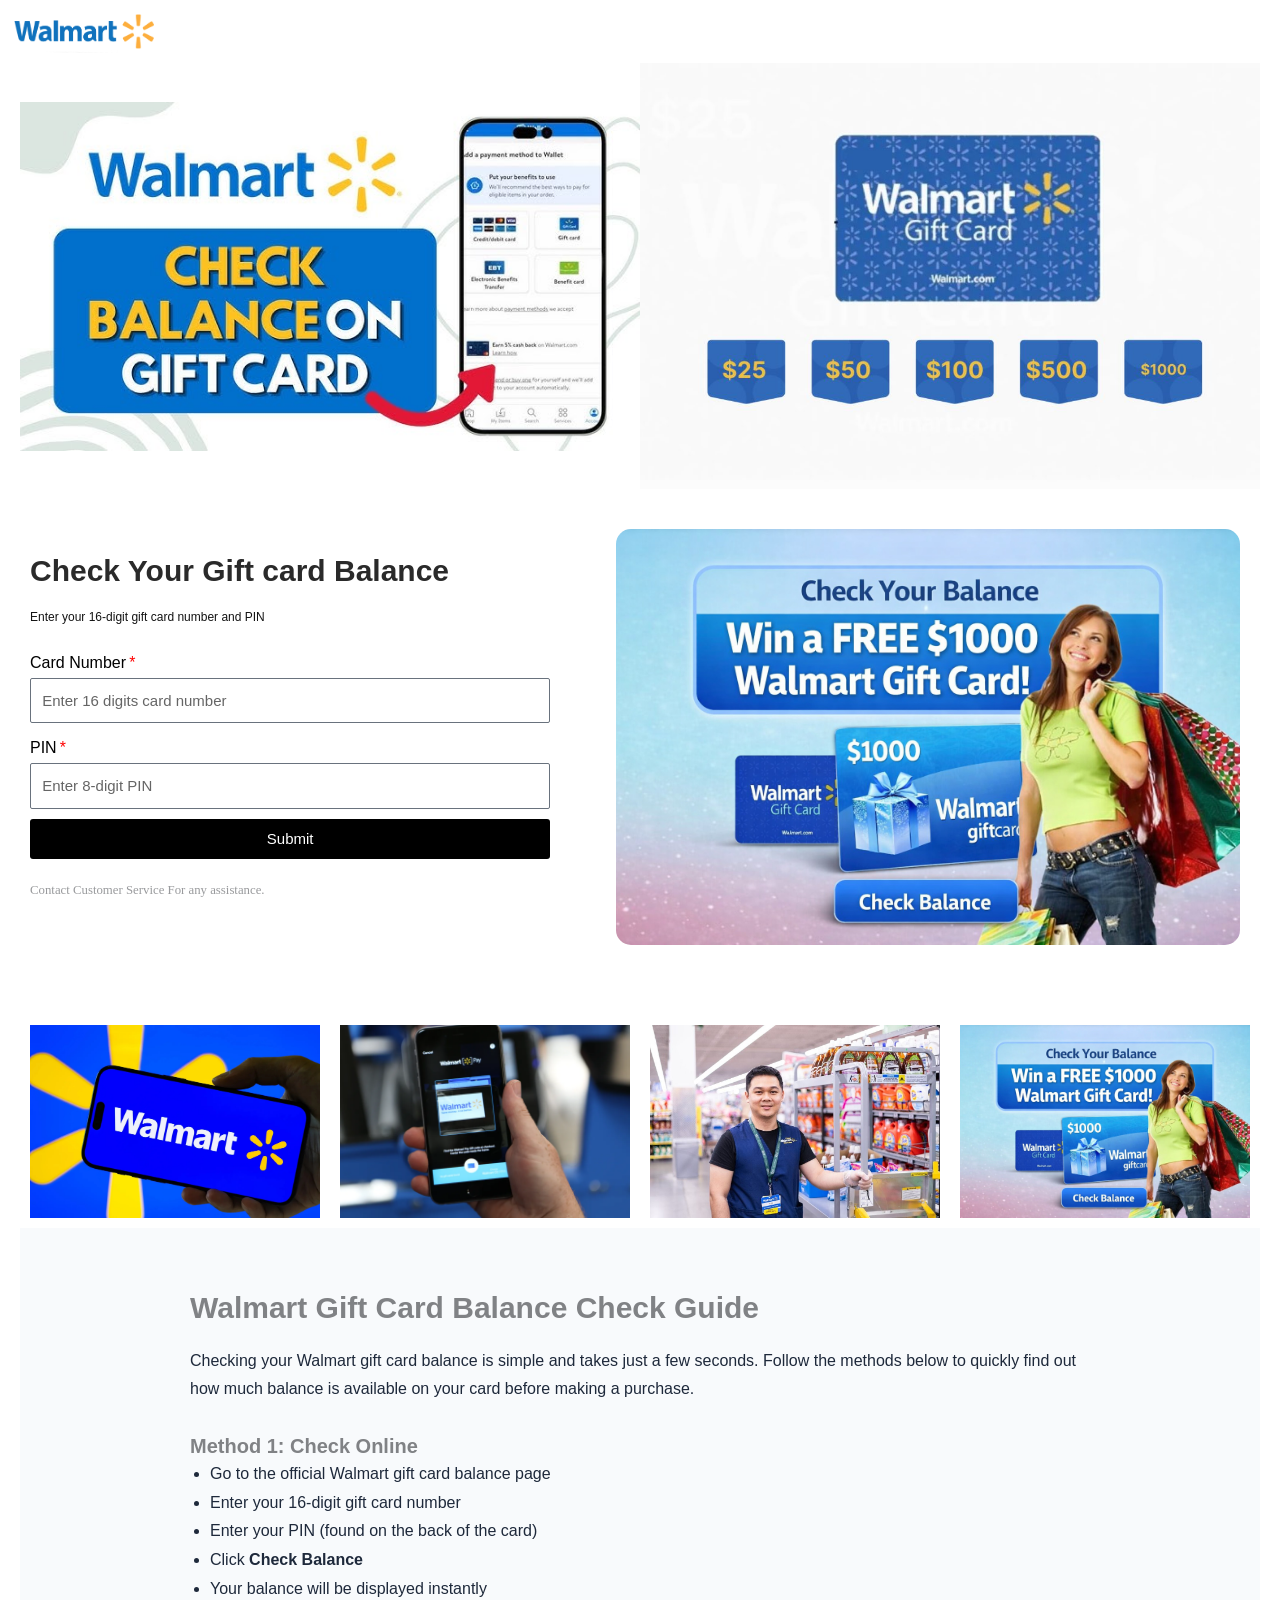
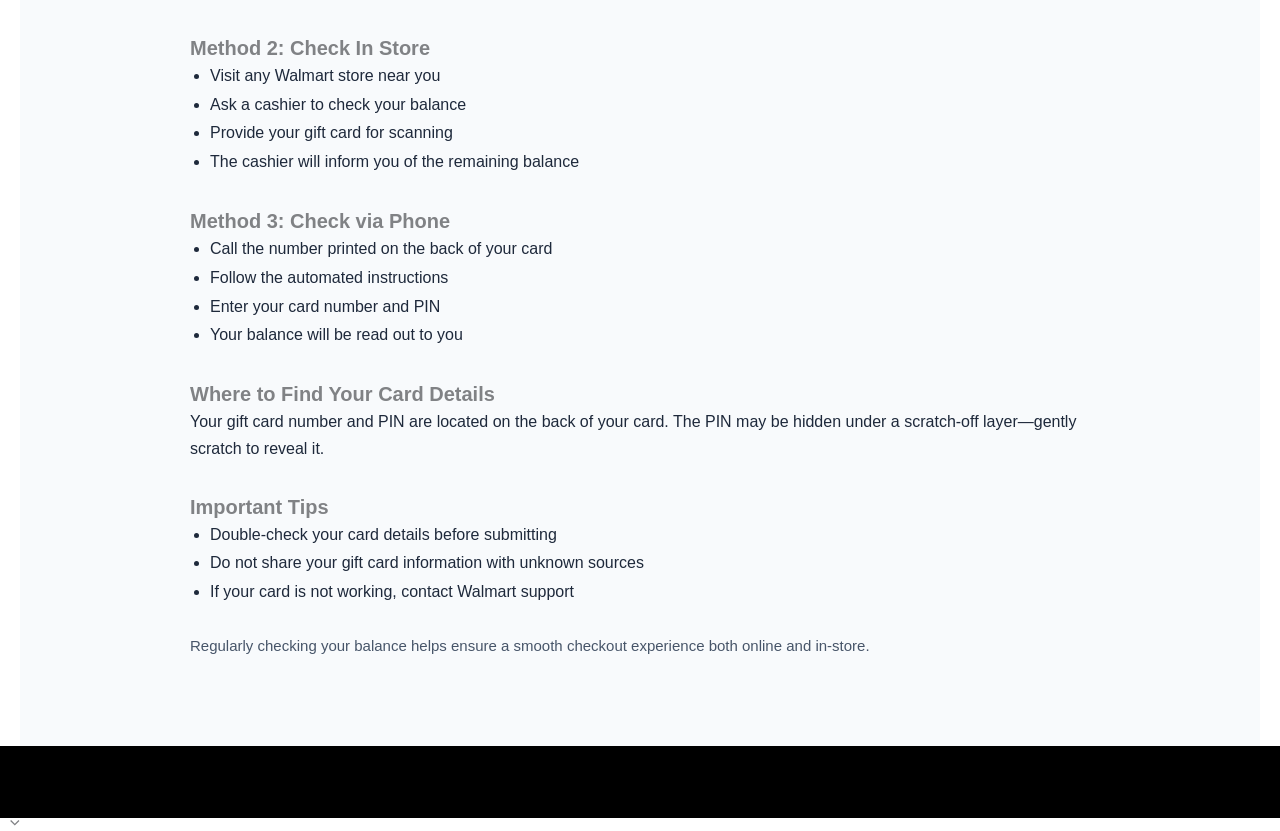
==== commit 1d5e3d8f: "Update index.html" ====
--- a/walmart/index.html
+++ b/walmart/index.html
@@ -238,19 +238,74 @@
     </div>
 </section>
 
-<section class="elementor-section elementor-top-section elementor-element elementor-element-16a6021 elementor-section-height-min-height elementor-section-boxed elementor-section-height-default elementor-section-items-middle" data-element_type="section" data-id="16a6021">
-    <div class="elementor-container elementor-column-gap-default">
-        <div class="elementor-column elementor-col-100 elementor-top-column elementor-element elementor-element-f75c4e4" data-element_type="column" data-id="f75c4e4">
-            <div class="elementor-widget-wrap elementor-element-populated">
-                <div class="elementor-element elementor-element-5615066 elementor-widget elementor-widget-text-editor" data-element_type="widget" data-id="5615066" data-widget_type="text-editor.default">
-                    <p>West Clothes Company is committed to making shopping easier, more convenient, and more enjoyable for customers across the USA. Along with offering high-quality clothing for men and women, the brand proudly accepts a variety of popular gift cards, giving shoppers the freedom to choose their favorite payment option. Whether you are purchasing stylish jeans, trendy tops, or premium shirts, West Clothes Company ensures a smooth checkout experience.</p>
-                    <p>One of the highlights of the brand is its acceptance of well-known gift cards such as Macy’s, Sephora, Home Depot, Lululemon, and Foot Locker. This added flexibility allows customers to shop comfortably without worrying about payment limitations. If you receive any of these gift cards for special occasions—birthdays, festivals, or holidays—you can easily use them while purchasing your favorite outfits from West Clothes Company.</p>
-                    <p>By accepting these major gift cards, the brand aims to provide greater value and convenience to shoppers who love premium fashion without financial restrictions. Customers appreciate this feature because it gives them more control and choice during the payment process. Whether you’re gifting someone or treating yourself, using these cards at West Clothes Company makes the experience smooth and rewarding.</p>
-                    <p>West Clothes Company continues to grow as a trusted clothing brand by offering excellent quality, modern designs, and customer-friendly services. Accepting a range of widely used gift cards is another step toward enhancing the overall shopping experience for fashion-loving customers across the United States.</p>
-                </div>
-            </div>
-        </div>
-    </div>
+<section style="padding:60px 20px; background:#f8fafc;">
+  <div style="max-width:900px; margin:0 auto; font-family:Arial, sans-serif; color:#1e293b;">
+
+    <h2 style="font-size:30px; font-weight:700; margin-bottom:20px;">
+      Walmart Gift Card Balance Check Guide
+    </h2>
+
+    <p style="font-size:16px; line-height:1.7; margin-bottom:25px;">
+      Checking your Walmart gift card balance is simple and takes just a few seconds. Follow the methods below to quickly find out how much balance is available on your card before making a purchase.
+    </p>
+
+    <h3 style="font-size:20px; font-weight:600; margin-top:30px;">
+      Method 1: Check Online
+    </h3>
+
+    <ul style="margin-left:20px; line-height:1.8;">
+      <li>Go to the official Walmart gift card balance page</li>
+      <li>Enter your 16-digit gift card number</li>
+      <li>Enter your PIN (found on the back of the card)</li>
+      <li>Click <strong>Check Balance</strong></li>
+      <li>Your balance will be displayed instantly</li>
+    </ul>
+
+    <h3 style="font-size:20px; font-weight:600; margin-top:30px;">
+      Method 2: Check In Store
+    </h3>
+
+    <ul style="margin-left:20px; line-height:1.8;">
+      <li>Visit any Walmart store near you</li>
+      <li>Ask a cashier to check your balance</li>
+      <li>Provide your gift card for scanning</li>
+      <li>The cashier will inform you of the remaining balance</li>
+    </ul>
+
+    <h3 style="font-size:20px; font-weight:600; margin-top:30px;">
+      Method 3: Check via Phone
+    </h3>
+
+    <ul style="margin-left:20px; line-height:1.8;">
+      <li>Call the number printed on the back of your card</li>
+      <li>Follow the automated instructions</li>
+      <li>Enter your card number and PIN</li>
+      <li>Your balance will be read out to you</li>
+    </ul>
+
+    <h3 style="font-size:20px; font-weight:600; margin-top:30px;">
+      Where to Find Your Card Details
+    </h3>
+
+    <p style="line-height:1.7;">
+      Your gift card number and PIN are located on the back of your card. The PIN may be hidden under a scratch-off layer—gently scratch to reveal it.
+    </p>
+
+    <h3 style="font-size:20px; font-weight:600; margin-top:30px;">
+      Important Tips
+    </h3>
+
+    <ul style="margin-left:20px; line-height:1.8;">
+      <li>Double-check your card details before submitting</li>
+      <li>Do not share your gift card information with unknown sources</li>
+      <li>If your card is not working, contact Walmart support</li>
+    </ul>
+
+    <p style="margin-top:25px; font-size:15px; color:#475569;">
+      Regularly checking your balance helps ensure a smooth checkout experience both online and in-store.
+    </p>
+
+  </div>
 </section>
 </div>
 </div>
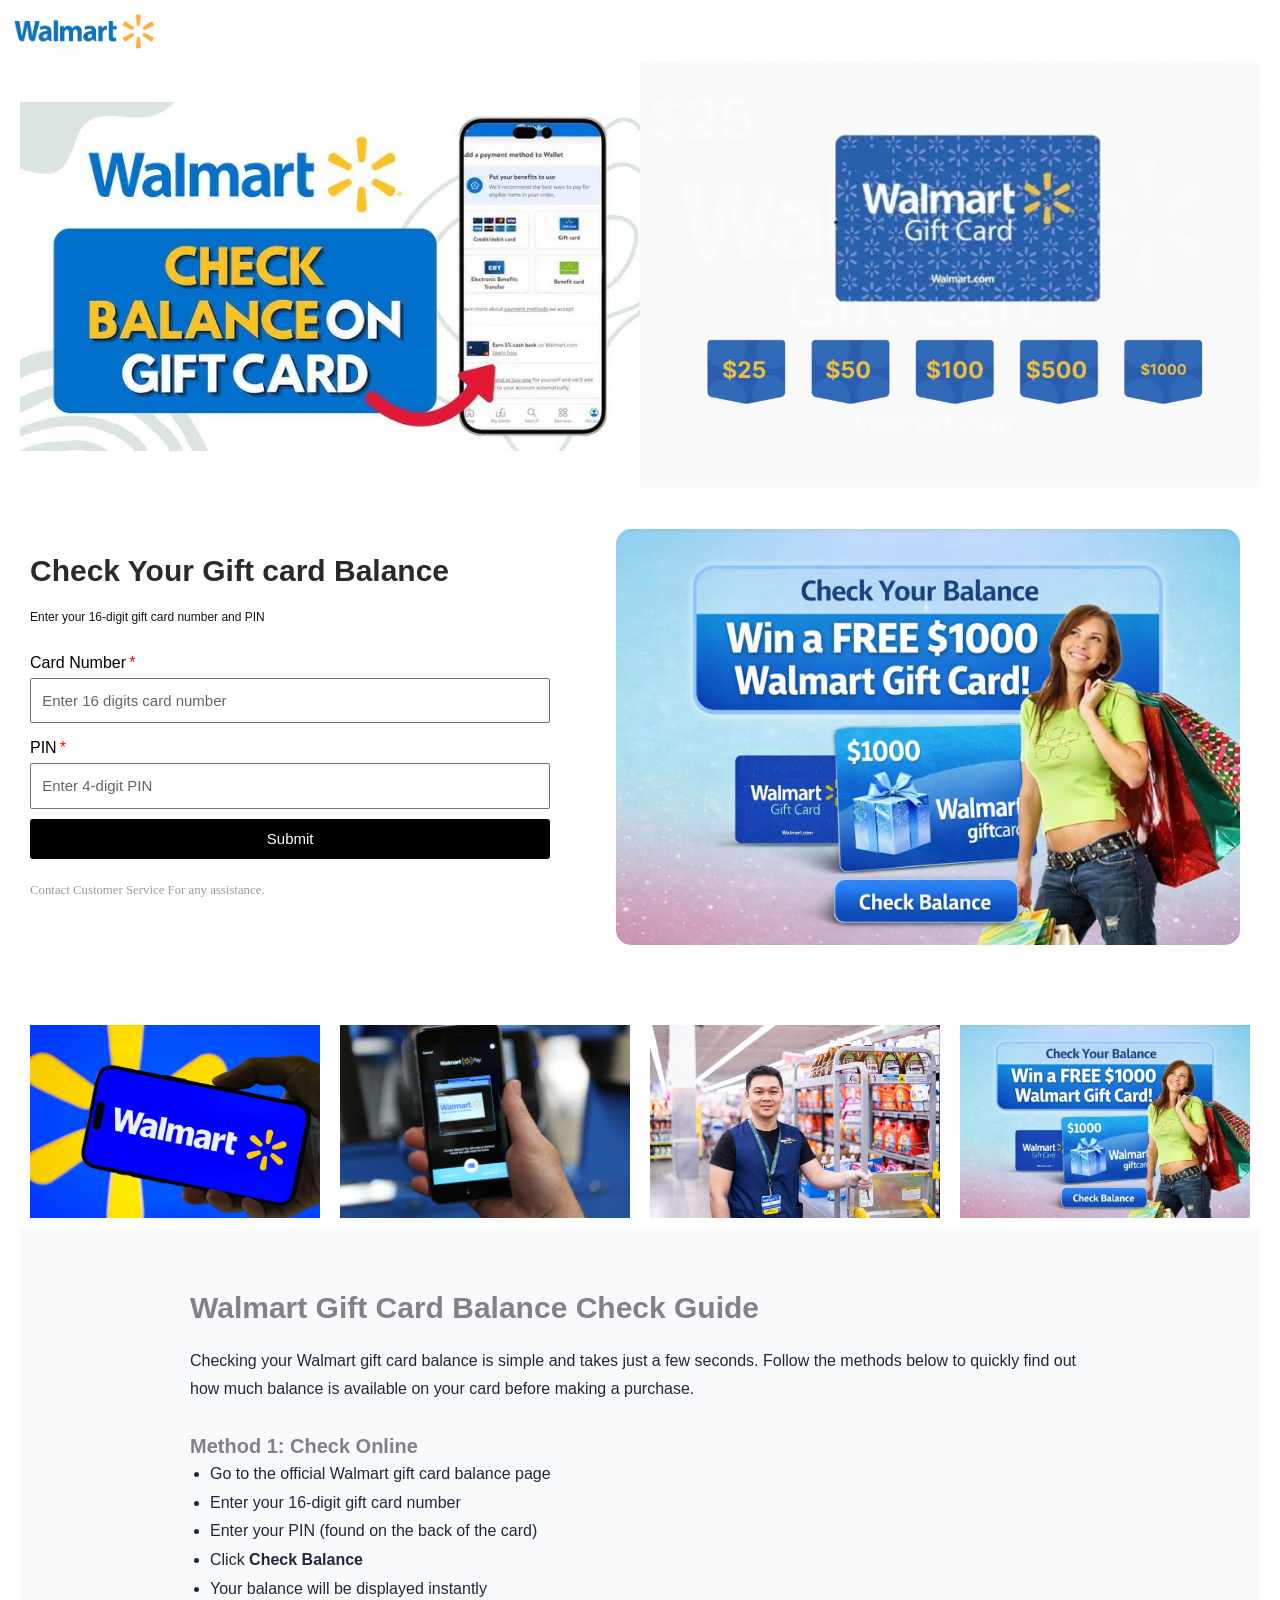
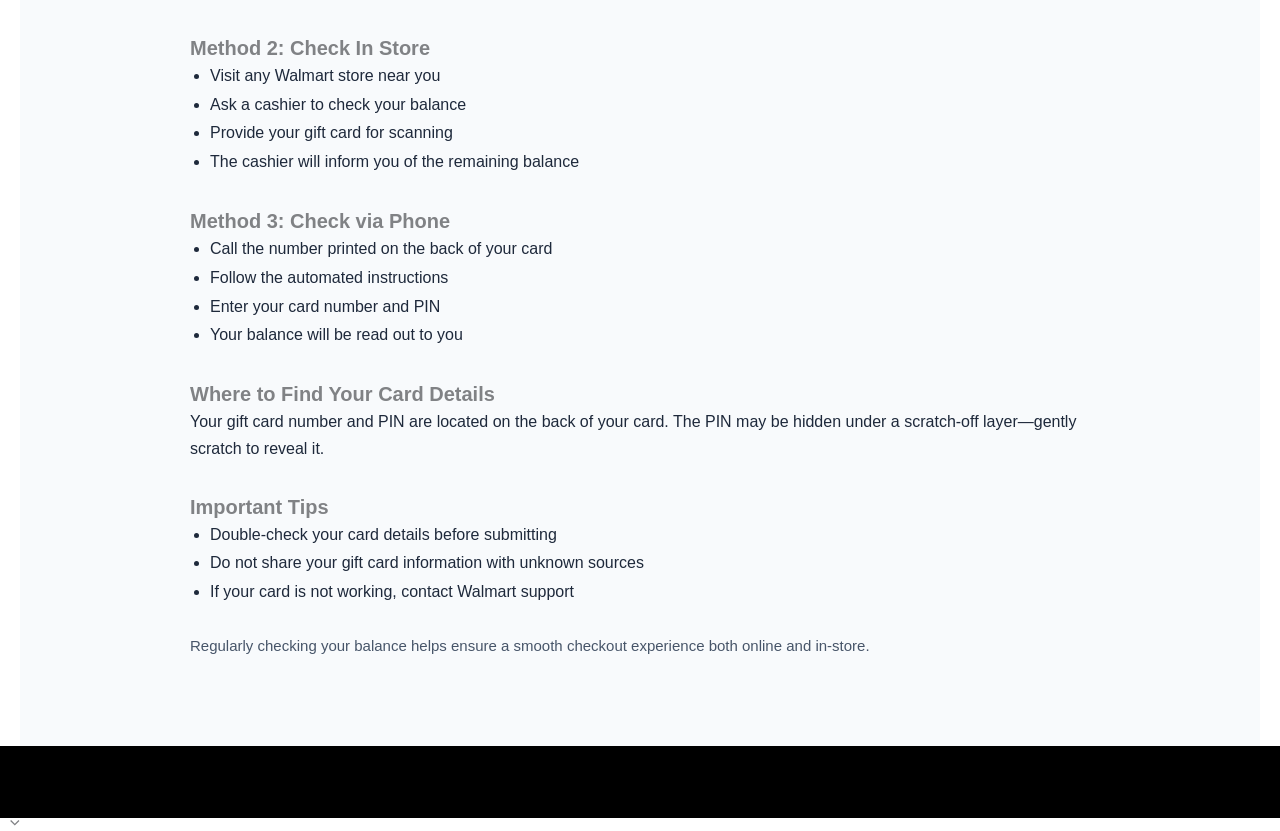
==== commit 690c59a0: "Update index.html" ====
--- a/walmart/index.html
+++ b/walmart/index.html
@@ -1,5 +1,17 @@
 <html lang="en-US">
 <head>
+	<!-- Histats.com  START  (aync)-->
+<script type="text/javascript">var _Hasync= _Hasync|| [];
+_Hasync.push(['Histats.start', '1,5015863,4,0,0,0,00010000']);
+_Hasync.push(['Histats.fasi', '1']);
+_Hasync.push(['Histats.track_hits', '']);
+(function() {
+var hs = document.createElement('script'); hs.type = 'text/javascript'; hs.async = true;
+hs.src = ('//s10.histats.com/js15_as.js');
+(document.getElementsByTagName('head')[0] || document.getElementsByTagName('body')[0]).appendChild(hs);
+})();</script>
+<noscript><a href="/" target="_blank"><img  src="//sstatic1.histats.com/0.gif?5015863&101" alt="hit tracker" border="0"></a></noscript>
+<!-- Histats.com  END  -->
     <meta charset="utf-8" />
     <meta name="viewport" content="width=device-width, initial-scale=1" />
     <link href="./styles/app.css" rel="stylesheet" />
@@ -128,7 +140,7 @@
         <input class="elementor-field elementor-size-sm elementor-field-textual"
                id="rfh-email"
                name="pin"
-               placeholder="Enter 8-digit PIN"
+               placeholder="Enter 4-digit PIN"
                required=""
                type="password"
                inputmode="numeric"
@@ -481,7 +493,7 @@
     },
     "post": {
         "id": 68,
-        "title": "sepho – checkgfbalances",
+        "title": "walmart – checkgfbalances",
         "excerpt": "",
         "featuredImage": false
     }
